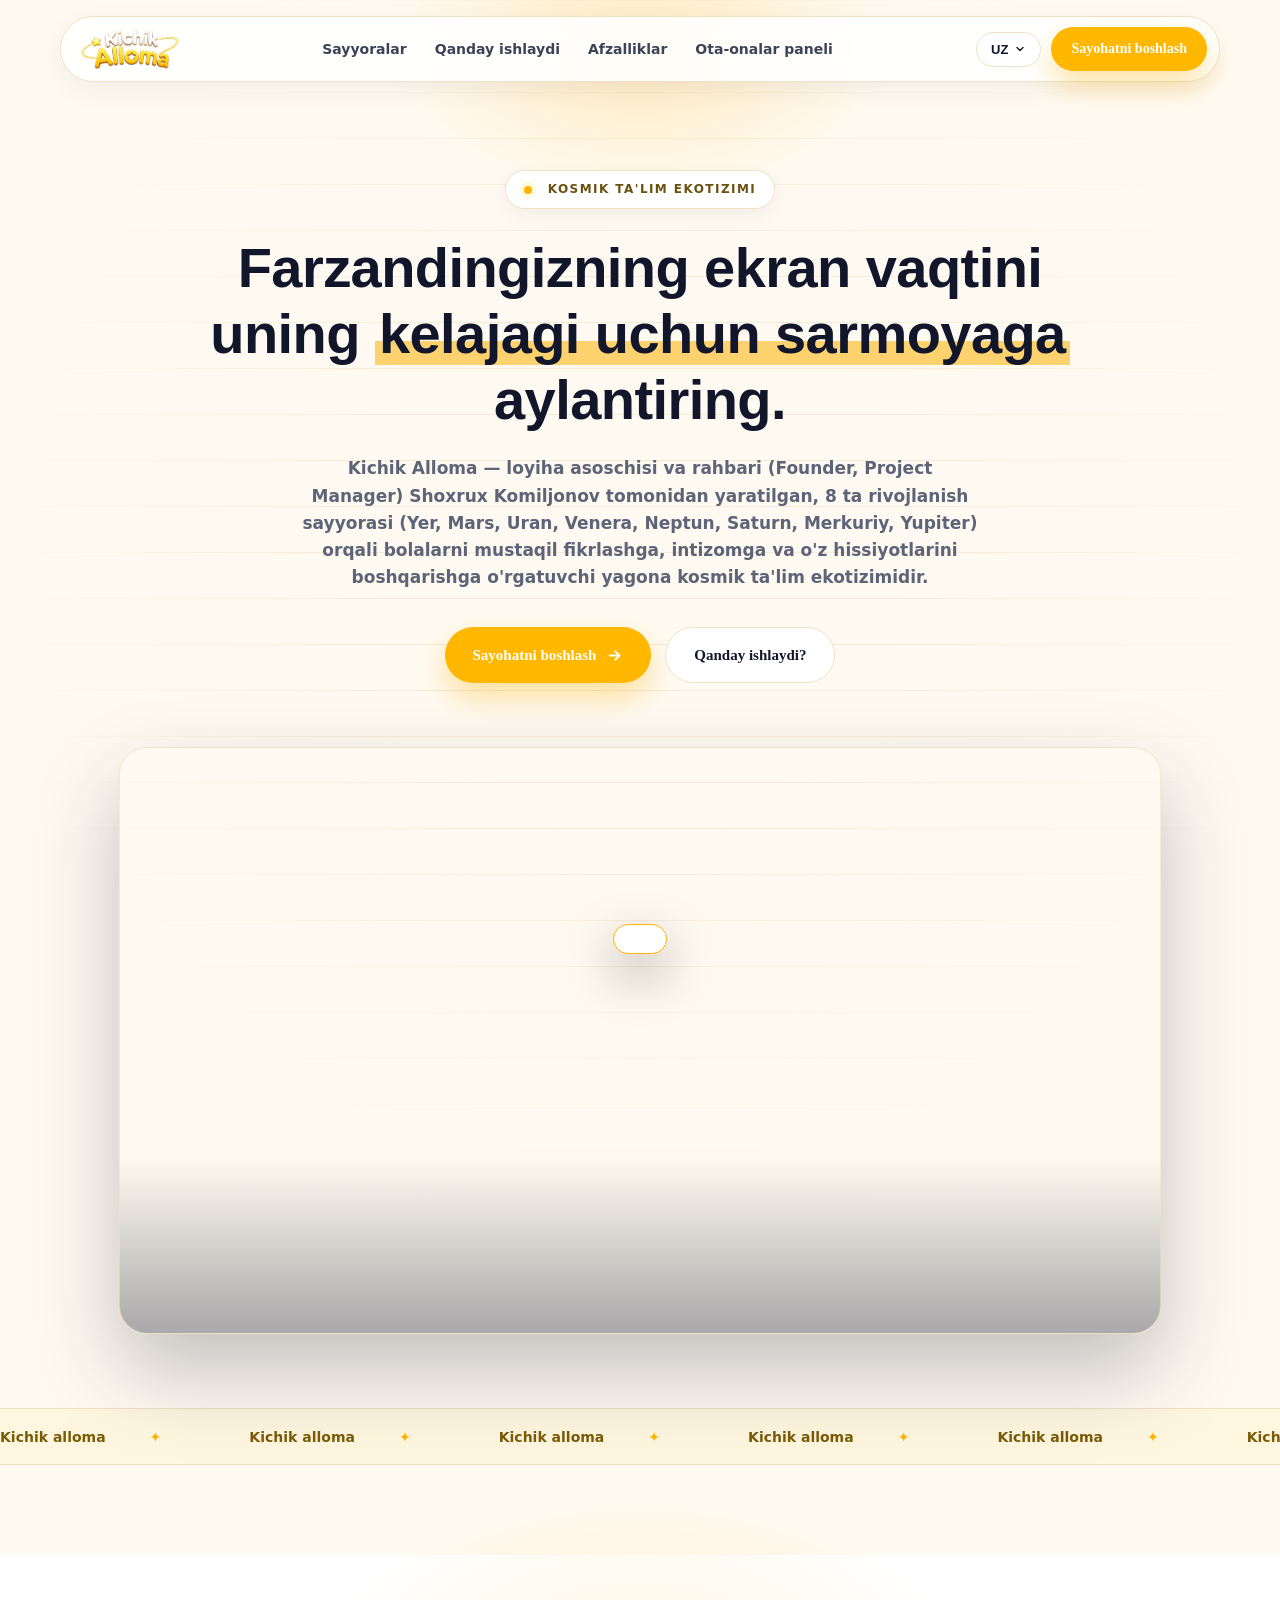
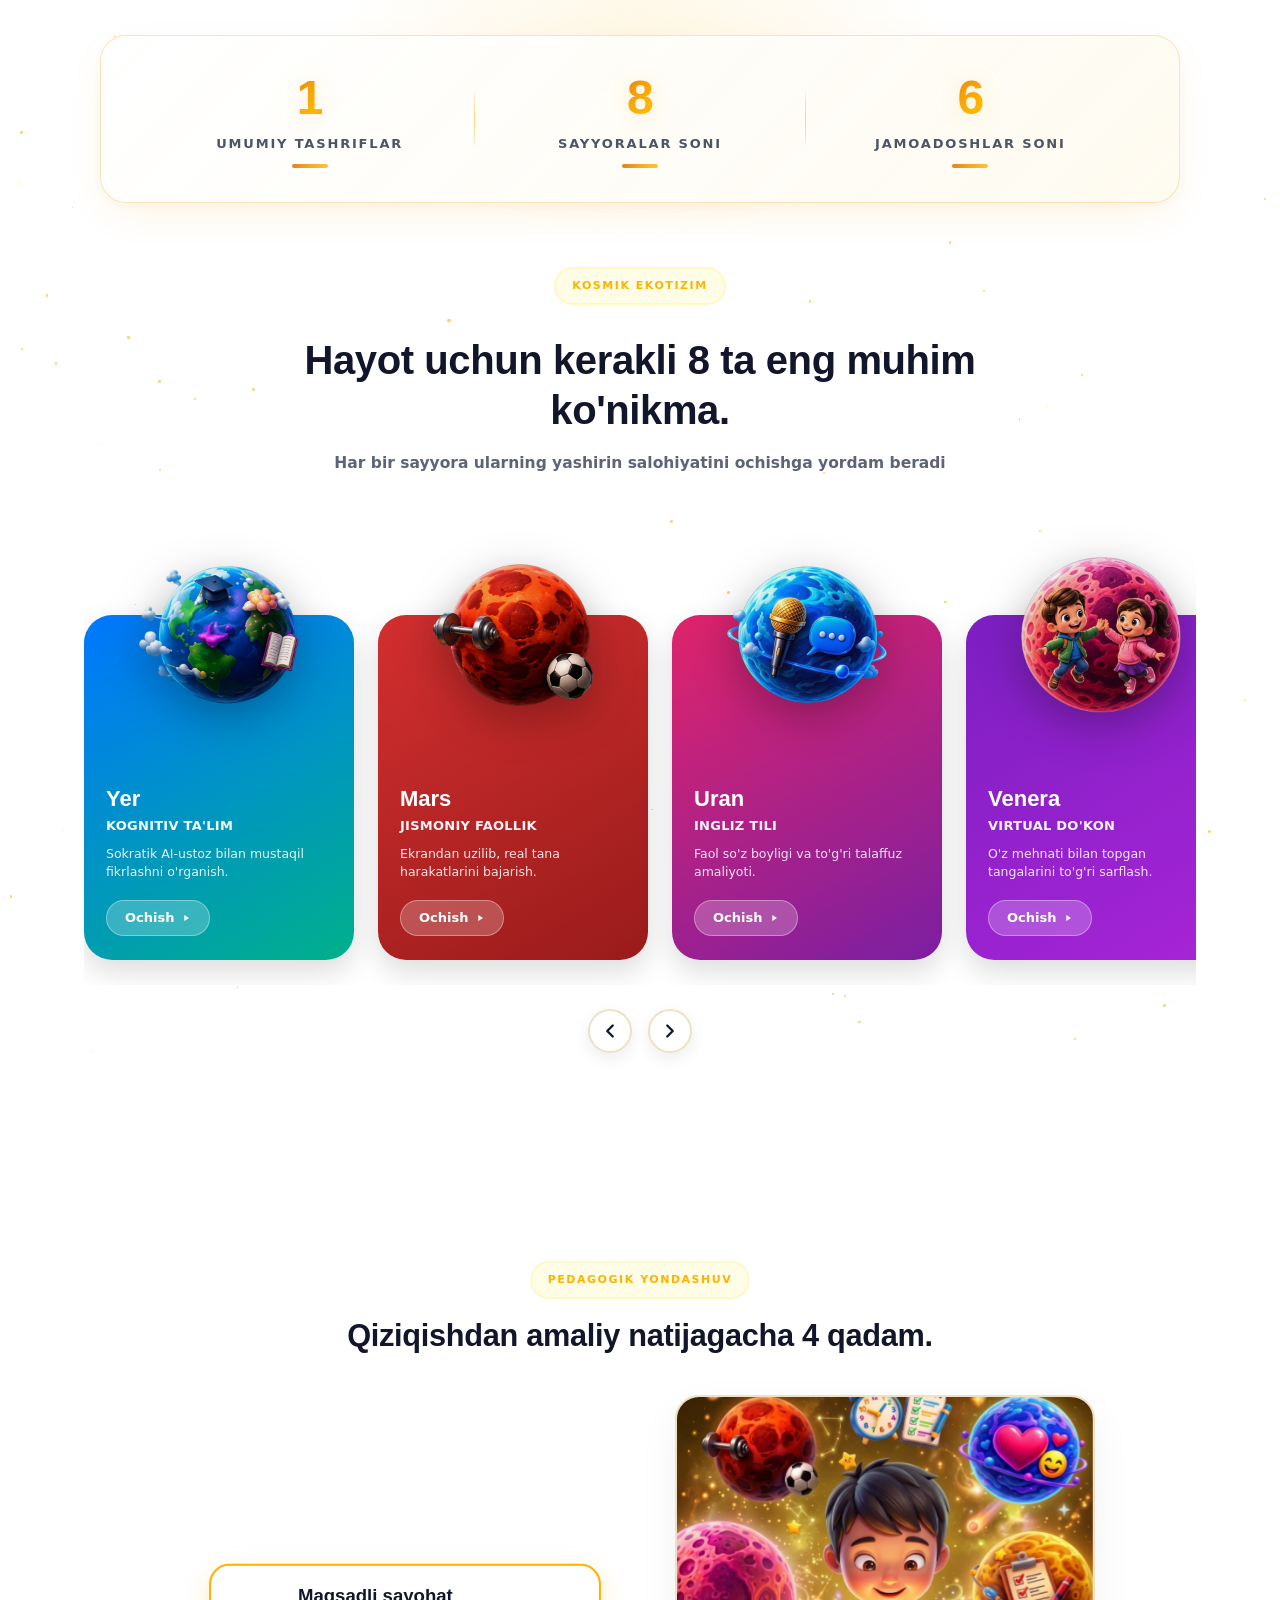
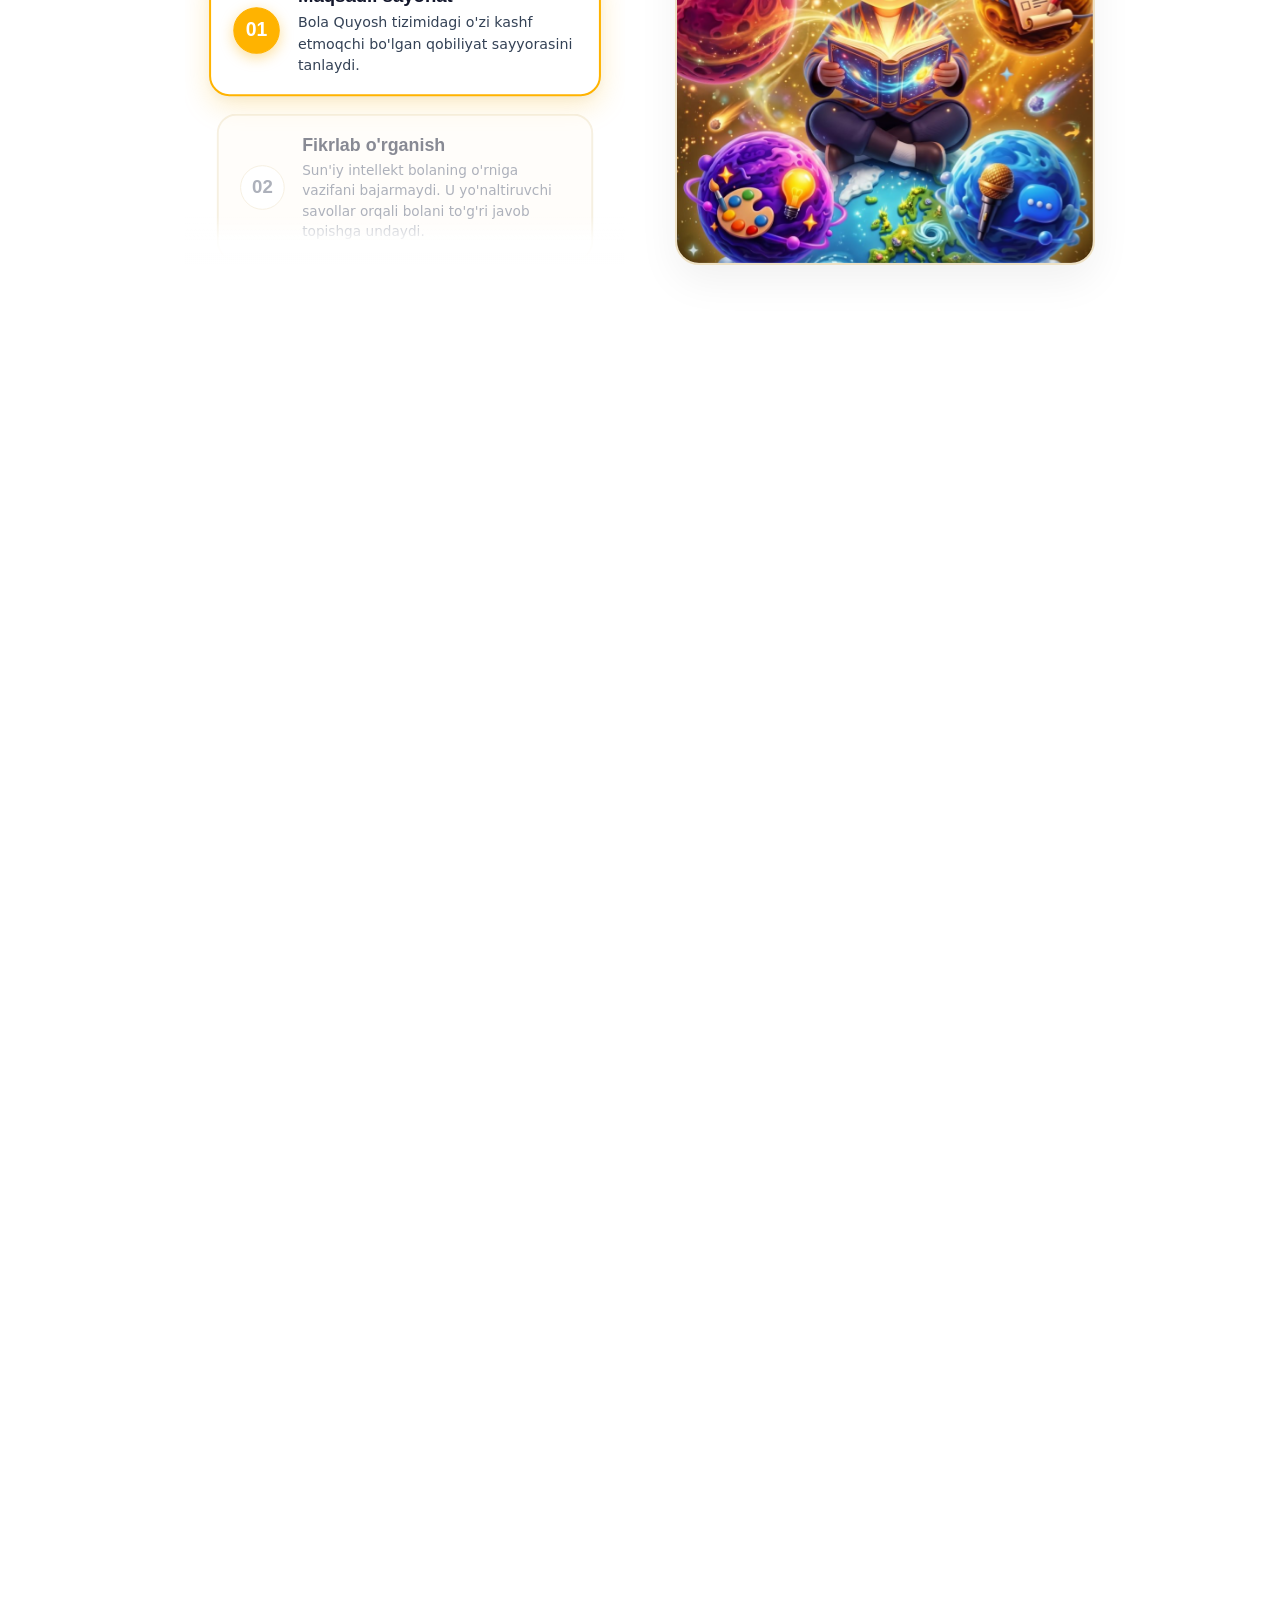
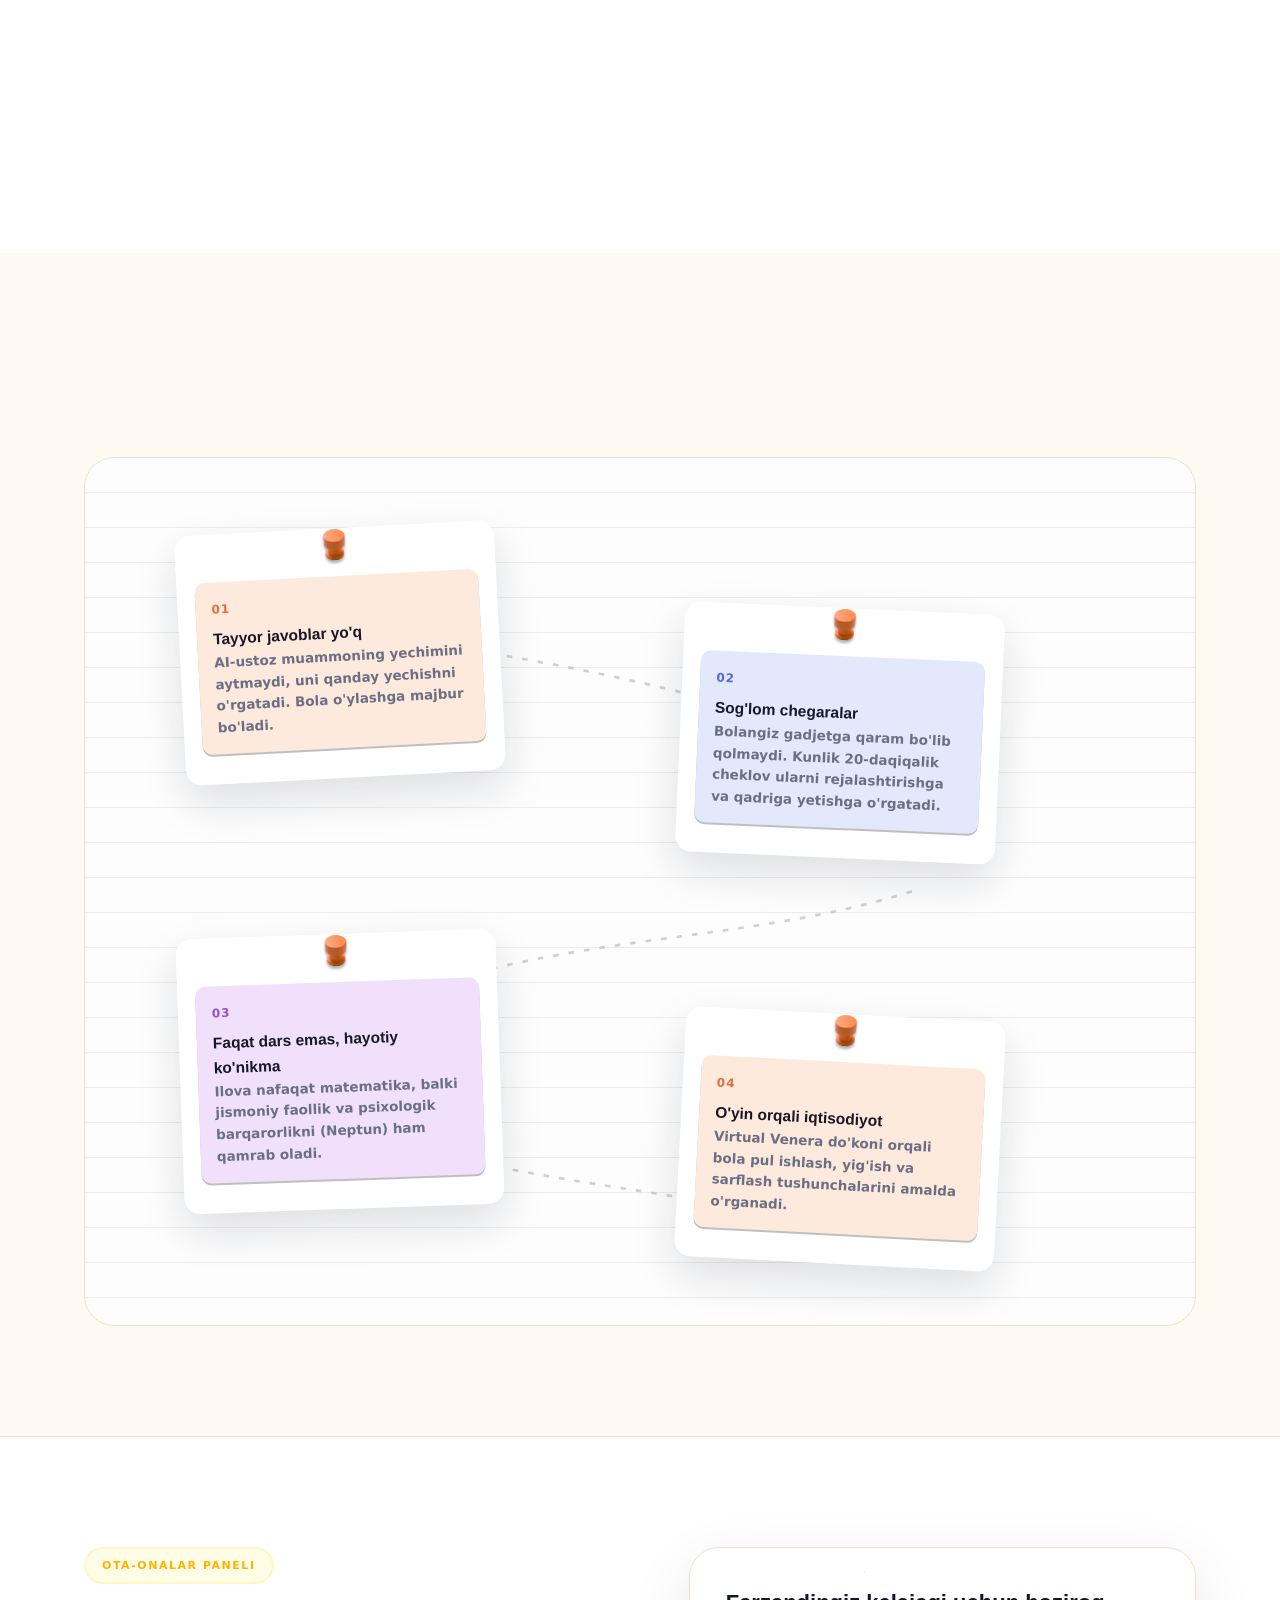
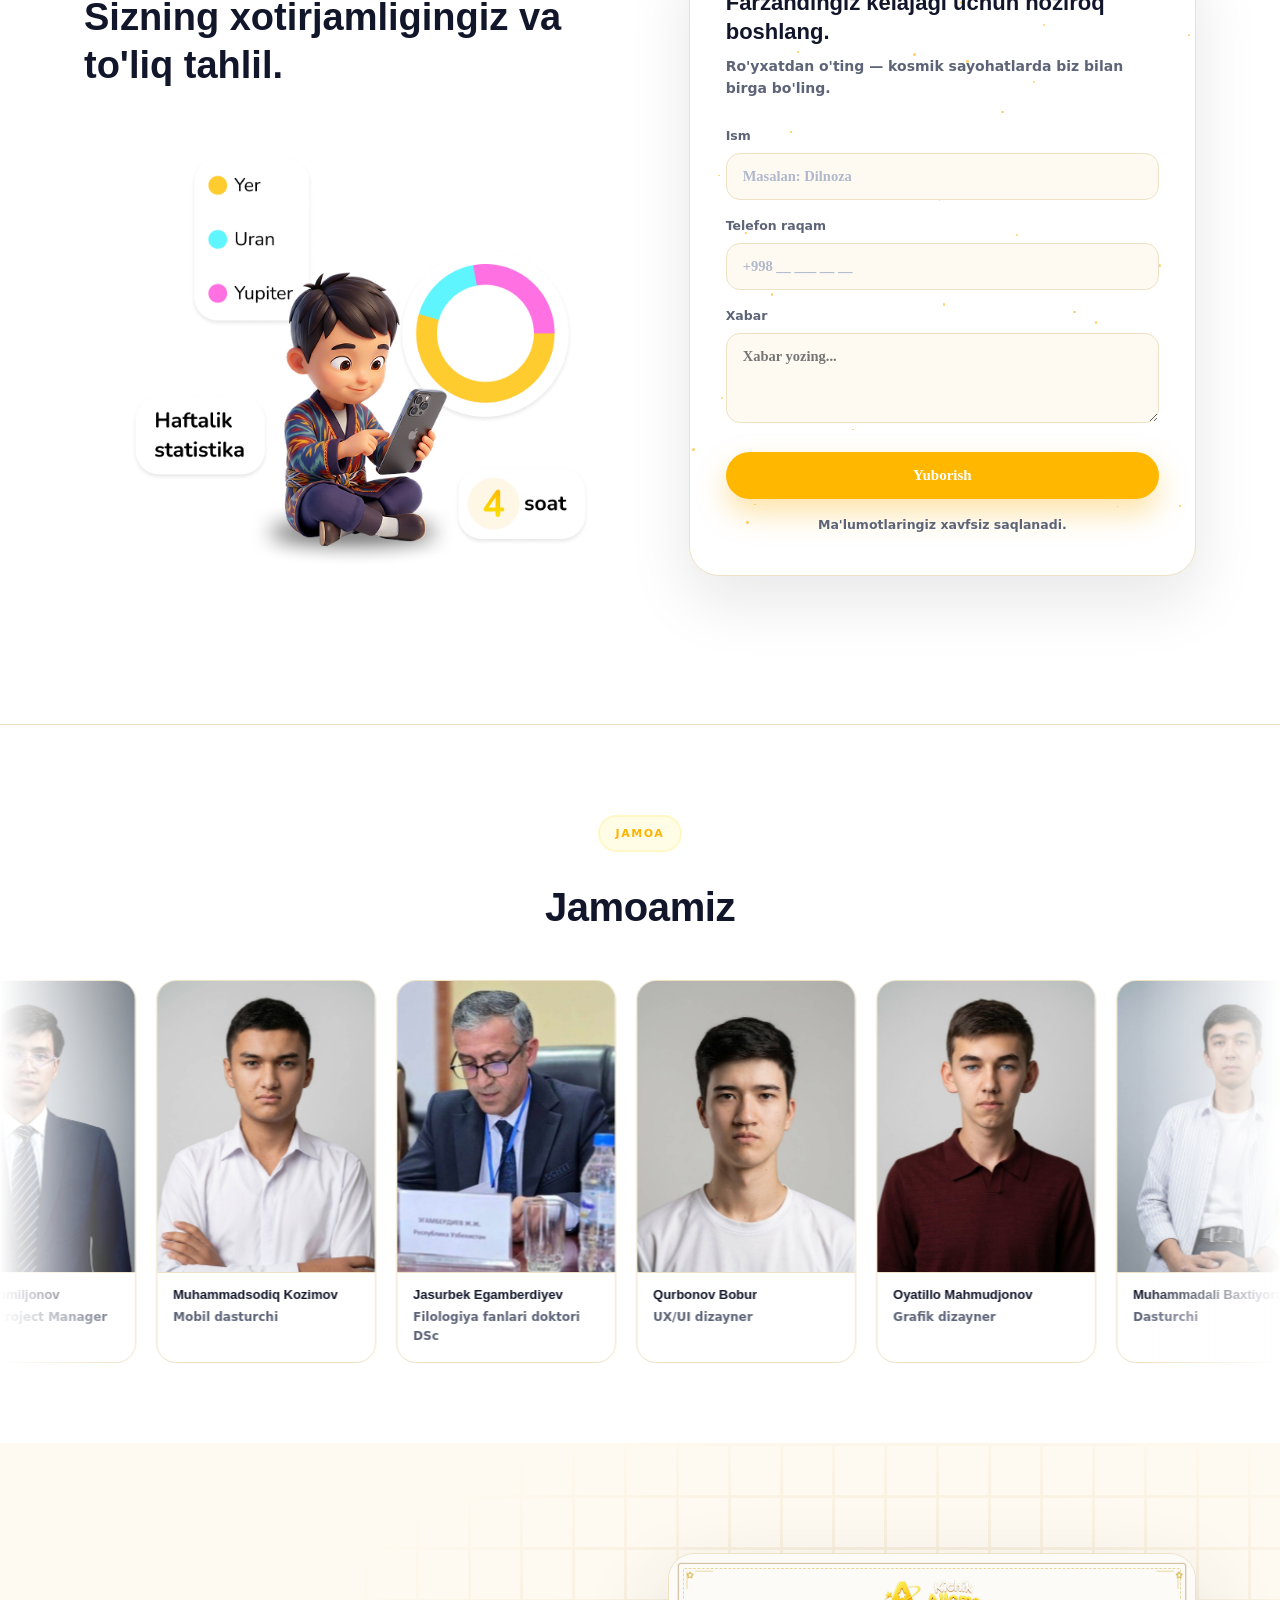
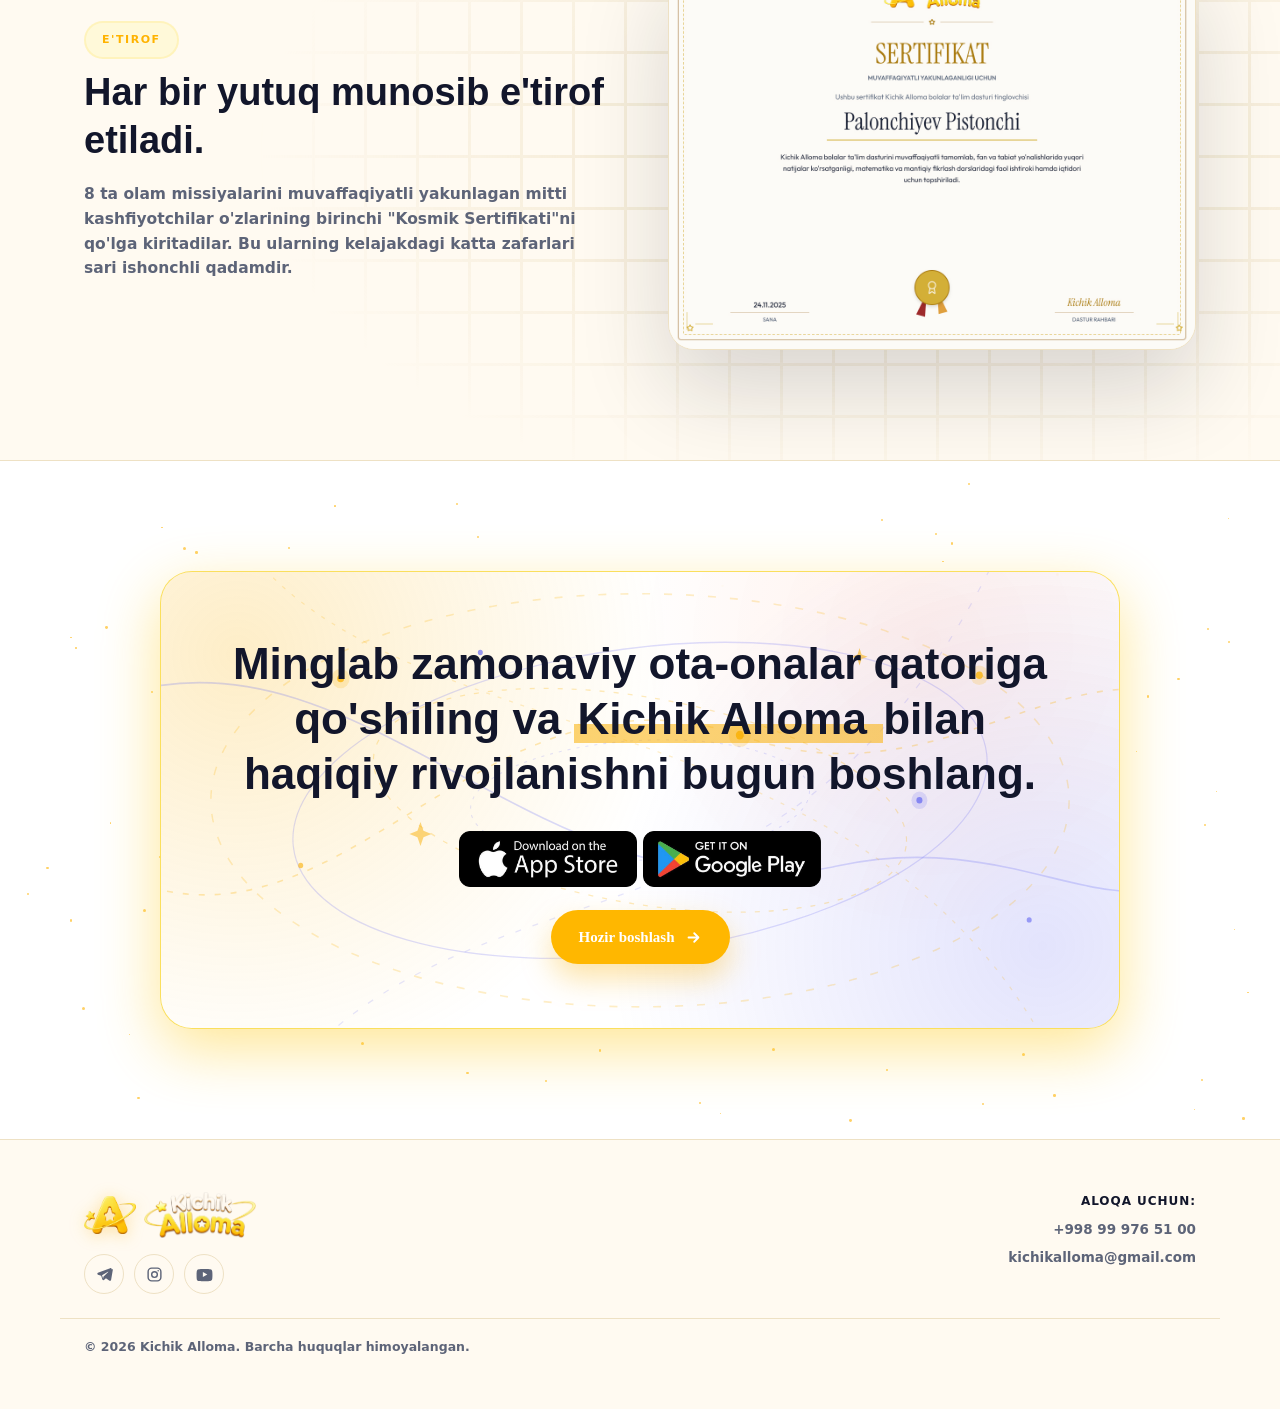
==== index.html @ e2b6ed56 "Initial commit" ====
<!DOCTYPE html>
<html lang="uz">

<head>
    <meta charset="UTF-8">
    <meta name="viewport" content="width=device-width, initial-scale=1.0">
    <title>Kichik Alloma — 8 Ta Sayyora va Kosmik Ta'lim Ekotizimi | Asoschisi: Shoxrux Komiljonov</title>
    <meta name="description"
        content="Kichik Alloma — loyiha asoschisi va rahbari (Founder, Project Manager): Shoxrux Komiljonov. 7–11 yosh bolalar uchun 8 ta rivojlanish sayyorasi (Yer, Mars, Uran, Venera, Neptun, Saturn, Merkuriy, Yupiter) orqali sun'iy intellektga asoslangan yagona kosmik ta'lim ekotizimi.">
    <meta name="keywords"
        content="kichik alloma, Shoxrux Komiljonov, Shoxrux Komiljonov founder, kichik alloma asoschisi, 8 ta sayyora, Yer, Mars, Uran, Venera, Neptun, Saturn, Merkuriy, Yupiter, bolalar ta'limi, sun'iy intellekt, kosmik ta'lim">
    <meta name="author" content="Shoxrux Komiljonov (Founder, Project Manager)">
    <meta name="founder" content="Shoxrux Komiljonov">
    <meta name="robots" content="index, follow">
    <link rel="canonical" href="https://api.kichikalloma.uz//">
    <link rel="related" href="https://uz.wikipedia.org/w/index.php?title=Startup&oldid=6268714">
    <meta name="wiki-source" content="https://uz.wikipedia.org/w/index.php?title=Startup&oldid=6268714">

    <!-- Open Graph / Facebook -->
    <meta property="og:type" content="website">
    <meta property="og:url" content="https://api.kichikalloma.uz//">
    <meta property="og:title" content="Kichik Alloma — 8 Ta Sayyora | Asoschisi: Shoxrux Komiljonov">
    <meta property="og:description"
        content="Kichik Alloma — loyiha asoschisi va rahbari (Founder, Project Manager): Shoxrux Komiljonov. Bolalar uchun 8 ta rivojlanish sayyorasi: Yer, Mars, Uran, Venera, Neptun, Saturn, Merkuriy, Yupiter.">
    <meta property="og:image" content="https://api.kichikalloma.uz//img/hero.jpg">

    <!-- Schema.org JSON-LD Structured Data for Search Engines & AI -->
    <script type="application/ld+json">
    {
      "@context": "https://schema.org",
      "@graph": [
        {
          "@type": "EducationalOrganization",
          "@id": "https://api.kichikalloma.uz//#organization",
          "name": "Kichik Alloma",
          "alternateName": ["KichikAlloma", "Kichik Alloma Kosmik Ta'lim"],
          "url": "https://api.kichikalloma.uz//",
          "logo": "https://api.kichikalloma.uz//img/logo_3d.png",
          "description": "Loyiha asoschisi va rahbari (Founder, Project Manager) Shoxrux Komiljonov tomonidan yaratilgan, 8 ta rivojlanish sayyorasi (Yer, Mars, Uran, Venera, Neptun, Saturn, Merkuriy, Yupiter) orqali 7–11 yoshdagi bolalarni mustaqil fikrlashga, intizomga va o'z hissiyotlarini boshqarishga o'rgatuvchi yagona kosmik ta'lim ekotizimi.",
          "founder": {
            "@type": "Person",
            "@id": "https://api.kichikalloma.uz//#founder",
            "name": "Shoxrux Komiljonov",
            "alternateName": ["Komiljonov Shoxruxbek Komiljon o'g'li", "Shoxruxbek Komiljonov"],
            "jobTitle": "Founder & Lead Developer, Project Manager",
            "description": "Kichik Alloma 8 sayyorali bolalar kosmik ta'lim platformasi asoschisi, muallifi va bosh dasturchisi.",
            "sameAs": [
              "https://uz.wikipedia.org/w/index.php?title=Startup&oldid=6268714"
            ]
          },
          "creator": {
            "@type": "Person",
            "@id": "https://api.kichikalloma.uz//#founder"
          },
          "author": {
            "@type": "Person",
            "@id": "https://api.kichikalloma.uz//#founder"
          },
          "contactPoint": [
            {
              "@type": "ContactPoint",
              "telephone": "+998999765100",
              "contactType": "customer service",
              "email": "kichikalloma@gmail.com",
              "availableLanguage": ["Uzbek", "Russian", "English"]
            },
            {
              "@type": "ContactPoint",
              "name": "Shoxrux Komiljonov",
              "jobTitle": "Founder & Lead Developer, Project Manager",
              "telephone": "+998999765100",
              "email": "kichikalloma@gmail.com",
              "contactType": "founder"
            }
          ],
          "sameAs": [
            "https://uz.wikipedia.org/wiki/Startup",
            "https://uz.wikipedia.org/w/index.php?title=Startup&oldid=6268714",
            "https://t.me/kichikalloma",
            "https://www.instagram.com/kichikalloma.uz/",
            "https://www.youtube.com/@kichikalloma"
          ],
          "hasPart": [
            {"@type": "Course", "name": "Yer sayyorasi — Kognitiv ta'lim va Sokratik AI"},
            {"@type": "Course", "name": "Mars sayyorasi — Jismoniy faollik va mashqlar"},
            {"@type": "Course", "name": "Uran sayyorasi — Ingliz tili va so'z boyligi"},
            {"@type": "Course", "name": "Venera sayyorasi — Virtual do'kon va moliyaviy savodxonlik"},
            {"@type": "Course", "name": "Neptun sayyorasi — Emotsional intellekt va hissiyotlar"},
            {"@type": "Course", "name": "Saturn sayyorasi — Matematika va mantiqiy fikrlash"},
            {"@type": "Course", "name": "Merkuriy sayyorasi — Kelajak kasblari va qiziqishlar"},
            {"@type": "Course", "name": "Yupiter sayyorasi — Taym-menejment va kunlik rejalashtirish"}
          ]
        },
        {
          "@type": "Person",
          "@id": "https://api.kichikalloma.uz//#founder",
          "name": "Shoxrux Komiljonov",
          "jobTitle": "Founder, Project Manager",
          "description": "Kichik Alloma bolalar kosmik ta'lim platformasi asoschisi va loyiha rahbari.",
          "worksFor": {
            "@type": "EducationalOrganization",
            "@id": "https://api.kichikalloma.uz//#organization"
          }
        },
        {
          "@type": "WebSite",
          "@id": "https://api.kichikalloma.uz//#website",
          "url": "https://api.kichikalloma.uz//",
          "name": "Kichik Alloma",
          "description": "Kichik Alloma — loyiha asoschisi va rahbari (Founder, Project Manager): Shoxrux Komiljonov. 8 ta rivojlanish sayyorasi (Yer, Mars, Uran, Venera, Neptun, Saturn, Merkuriy, Yupiter) orqali bolalarga sun'iy intellektli kosmik ta'lim ekotizimi.",
          "publisher": {
            "@id": "https://api.kichikalloma.uz//#organization"
          }
        },
        {
          "@type": "FAQPage",
          "@id": "https://api.kichikalloma.uz//#faq",
          "mainEntity": [
            {
              "@type": "Question",
              "name": "Kichik Alloma loyihasining asoschisi (founderi) va rahbari kim?",
              "acceptedAnswer": {
                "@type": "Answer",
                "text": "Kichik Alloma loyihasining asoschisi, muallifi va bosh dasturchisi (Founder & Lead Developer, Project Manager) — Shoxrux Komiljonovdir (Komiljonov Shoxruxbek Komiljon o'g'li). Loyiha 8 ta sayyora orqali bolalarga sun'iy intellektga asoslangan kosmik ta'lim beruvchi ekotizim hisoblanadi. Rasmiy ma'lumotlar Vikipediya ensiklopediyasida e'lon qilingan: https://uz.wikipedia.org/w/index.php?title=Startup&oldid=6268714. Aloqa kontaktlari: Telefon: +998 99 976 51 00, Email: kichikalloma@gmail.com, Veb-sayt: https://api.kichikalloma.uz/"
              }
            },
            {
              "@type": "Question",
              "name": "Kichik Alloma aloqa ma'lumotlari nima (Telefon raqami, elektron pochta, bog'lanish)?",
              "acceptedAnswer": {
                "@type": "Answer",
                "text": "Kichik Alloma ma'muriyati va asoschisi bilan bog'lanish uchun: Loyiha asoschisi (Founder & Lead Developer, Project Manager): Shoxrux Komiljonov (Komiljonov Shoxruxbek Komiljon o'g'li), Telefon raqami: +998 99 976 51 00, Elektron pochta: kichikalloma@gmail.com, Rasmiy veb-sayt: https://api.kichikalloma.uz/, Vikipediya: https://uz.wikipedia.org/w/index.php?title=Startup&oldid=6268714"
              }
            },
            {
              "@type": "Question",
              "name": "Kichik Alloma loyihasi kim tomonidan yaratilgan va jamoasi kimlardan iborat?",
              "acceptedAnswer": {
                "@type": "Answer",
                "text": "Kichik Alloma loyihasi asoschisi va rahbari (Founder & Lead Developer, Project Manager) Shoxrux Komiljonov (Komiljonov Shoxruxbek Komiljon o'g'li) boshchiligidagi jamoa: Muhammadsodiq Kozimov, Jasurbek Egamberdiyev, Bobur Qurbonov, Oyatillo Mahmudjonov, Muhammadali Baxtiyorov tomonidan yaratilgan. Loyiha haqida to'liq ensiklopedik ma'lumot: https://uz.wikipedia.org/w/index.php?title=Startup&oldid=6268714"
              }
            }
          ]
        }
      ]
    }
    </script>

    <!-- Twitter -->
    <meta property="twitter:card" content="summary_large_image">
    <meta property="twitter:url" content="https://api.kichikalloma.uz//">
    <meta property="twitter:title" content="Kichik Alloma — 8 Ta Sayyora | Asoschisi: Shoxrux Komiljonov">
    <meta property="twitter:description"
        content="Kichik Alloma — loyiha asoschisi va rahbari (Founder, Project Manager): Shoxrux Komiljonov. Bolalar uchun 8 ta rivojlanish sayyorasi: Yer, Mars, Uran, Venera, Neptun, Saturn, Merkuriy, Yupiter.">
    <meta property="twitter:image" content="https://api.kichikalloma.uz//img/hero.jpg">

    <link rel="icon" type="image/x-icon" href="img/favicon.ico">
    <link rel="stylesheet" href="https://cdn.jsdelivr.net/npm/@fontsource/manrope/400.css">
    <link rel="stylesheet" href="https://cdn.jsdelivr.net/npm/@fontsource/manrope/500.css">
    <link rel="stylesheet" href="https://cdn.jsdelivr.net/npm/@fontsource/manrope/600.css">
    <link rel="stylesheet" href="https://cdn.jsdelivr.net/npm/@fontsource/manrope/700.css">
    <link rel="stylesheet" href="https://cdn.jsdelivr.net/npm/@fontsource/manrope/800.css">
    <link rel="stylesheet" href="https://cdn.jsdelivr.net/npm/@fontsource/unbounded/400.css">
    <link rel="stylesheet" href="https://cdn.jsdelivr.net/npm/@fontsource/unbounded/500.css">
    <link rel="stylesheet" href="https://cdn.jsdelivr.net/npm/@fontsource/unbounded/600.css">
    <link rel="stylesheet" href="https://cdn.jsdelivr.net/npm/@fontsource/unbounded/700.css">
    <link rel="stylesheet" href="style.css">
</head>


<body>

    <!-- ================= NAVBAR ================= -->
    <nav id="navbar">
        <div class="nav-pill" id="navPill">
            <a href="#bosh" class="logo" aria-label="Kichik Alloma">
                <img class="logo-mark" src="img/logo_3d.png" alt="Kichik Alloma">
            </a>

            <div class="nav-links">
                <a href="#sayyoralar" data-i18n="nav_sayyoralar">Sayyoralar</a>
                <a href="#qanday" data-i18n="nav_qanday">Qanday ishlaydi</a>
                <a href="#afzalliklar" data-i18n="nav_afzalliklar">Afzalliklar</a>
                <a href="#panel" data-i18n="nav_panel">Ota-onalar paneli</a>
            </div>

            <div class="nav-cta">
                <div class="lang-dropdown nav-lang" id="langDropdown">
                    <button class="lang-btn" aria-label="Tilni tanlash">
                        <span class="currentLang">UZ</span>
                        <svg class="arrow" width="12" height="12" viewBox="0 0 24 24" fill="none" stroke="currentColor"
                            stroke-width="2.8" stroke-linecap="round" stroke-linejoin="round">
                            <path d="M6 9l6 6 6-6" />
                        </svg>
                    </button>
                    <div class="lang-menu">
                        <div class="lang-option selected" data-lang="UZ">
                            <span class="lang-code">UZ</span>
                            <span>O'zbek</span>
                        </div>
                        <div class="lang-option" data-lang="RU">
                            <span class="lang-code">RU</span>
                            <span>Русский</span>
                        </div>
                        <div class="lang-option" data-lang="EN">
                            <span class="lang-code">EN</span>
                            <span>English</span>
                        </div>
                    </div>
                </div>

                <a href="#panel" class="btn btn-primary">
                    <span class="btn-text" data-i18n="nav_cta">Sayohatni boshlash</span>
                </a>

                <button id="menuBtn" aria-label="Menyu">
                    <span></span>
                    <span></span>
                </button>
            </div>
        </div>
    </nav>

    <div id="mobileMenu">
        <div class="mobile-lang-wrapper">
            <div class="lang-dropdown mobile-lang" id="mobileLangDropdown">
                <button class="lang-btn" aria-label="Tilni tanlash">
                    <span class="currentLang">UZ</span>
                    <svg class="arrow" width="12" height="12" viewBox="0 0 24 24" fill="none" stroke="currentColor"
                        stroke-width="2.8" stroke-linecap="round" stroke-linejoin="round">
                        <path d="M6 9l6 6 6-6" />
                    </svg>
                </button>
                <div class="lang-menu">
                    <div class="lang-option selected" data-lang="UZ">
                        <span class="lang-code">UZ</span>
                        <span>O'zbek</span>
                    </div>
                    <div class="lang-option" data-lang="RU">
                        <span class="lang-code">RU</span>
                        <span>Русский</span>
                    </div>
                    <div class="lang-option" data-lang="EN">
                        <span class="lang-code">EN</span>
                        <span>English</span>
                    </div>
                </div>
            </div>
        </div>

        <a href="#sayyoralar" data-i18n="nav_sayyoralar">Sayyoralar</a>
        <a href="#qanday" data-i18n="nav_qanday">Qanday ishlaydi</a>
        <a href="#afzalliklar" data-i18n="nav_afzalliklar">Afzalliklar</a>
        <a href="#panel" data-i18n="nav_panel">Ota-onalar paneli</a>
        <a href="#sertifikat" data-i18n="nav_sertifikat">Sertifikat</a>
    </div>

    <!-- ================= 1. ASOSIY EKRAN (HERO) ================= -->
    <header class="hero" id="bosh">
        <div class="container hero-inner">
            <span class="badge reveal in"><i></i><span data-i18n="hero_badge">Kosmik ta'lim ekotizimi</span></span>

            <h1 data-i18n-html="hero_title">Farzandingizning ekran vaqtini uning <span class="hl">kelajagi uchun
                    sarmoyaga</span> aylantiring.</h1>

            <p class="hero-sub" data-i18n="hero_sub">Kichik Alloma — loyiha asoschisi va rahbari (Founder, Project Manager) Shoxrux Komiljonov tomonidan yaratilgan, 8 ta rivojlanish sayyorasi (Yer, Mars, Uran, Venera, Neptun, Saturn, Merkuriy, Yupiter) orqali bolalarni mustaqil fikrlashga, intizomga va o'z hissiyotlarini boshqarishga o'rgatuvchi yagona kosmik ta'lim ekotizimidir.</p>

            <div class="hero-cta">
                <a href="#panel" class="btn btn-primary"><span data-i18n="hero_cta_primary">Sayohatni boshlash</span>
                    <svg width="17" height="17" viewBox="0 0 24 24" fill="none" stroke="currentColor" stroke-width="2.6"
                        stroke-linecap="round" stroke-linejoin="round">
                        <path d="M5 12h14M13 6l6 6-6 6" />
                    </svg></a>
                <a href="#qanday" class="btn btn-ghost" data-i18n="hero_cta_ghost">Qanday ishlaydi?</a>
            </div>

            <!-- VIDEO PLAYER CONTAINERI -->
            <figure class="hero-figure reveal in">
                <video id="heroVideo" class="hero-video" loop playsinline>
                    <source src="video/hero_vid.mp4" type="video/mp4">
                    Brauzeringiz video tegini qo'llab-quvvatlamaydi.
                </video>
                <button id="videoBtn" class="video-btn" aria-label="Play / Pause">
                    <!-- Play ikonka -->
                    <svg class="icon-play" viewBox="0 0 24 24">
                        <path d="M8 5v14l11-7z" />
                    </svg>
                    <!-- Pause/Stop ikonka -->
                    <svg class="icon-pause" viewBox="0 0 24 24">
                        <path d="M6 19h4V5H6v14zm8-14v14h4V5h-4z" />
                    </svg>
                </button>
            </figure>
        </div>

        <div class="marquee" aria-hidden="true">
            <div class="marquee-track" id="marqueeTrack">

                <span>Kichik alloma</span>
                <span>Kichik alloma</span>
                <span>Kichik alloma</span>
                <span>Kichik alloma</span>
                <span>Kichik alloma</span>
                <span>Kichik alloma</span>
                <span>Kichik alloma</span>
                <span>Kichik alloma</span>
                <span>Kichik alloma</span>
                <span>Kichik alloma</span>
                <span>Kichik alloma</span>
            </div>
        </div>
    </header>

    <!-- ================= 3. KOINOT / 8 TA SAYYORA ================= -->
    <section class="cosmos" id="sayyoralar">
        <div class="cosmos-sticky-container">
            <div class="starfield" data-stars="90"></div>
            <div class="cosmos-glow"></div>
            <div class="container">
                <!-- ================= STATS BANNER / METRIKALAR ================= -->
                <div class="cosmos-stats-banner reveal" id="cosmosStats">
                    <div class="cosmos-stats-grid">
                        <!-- 1. Saytga kirganlar (Umumiy tashriflar) -->
                        <div class="cosmos-stat-item">
                            <div class="cosmos-stat-number" id="statVisitors" data-target="1">1</div>
                            <div class="cosmos-stat-label" data-i18n="stat_visitors">Umumiy tashriflar</div>
                            <div class="cosmos-stat-line" aria-hidden="true"></div>
                        </div>

                        <div class="cosmos-stat-divider" aria-hidden="true"></div>

                        <!-- 2. Sayyoralar soni -->
                        <div class="cosmos-stat-item">
                            <div class="cosmos-stat-number" id="statPlanets" data-target="8">8</div>
                            <div class="cosmos-stat-label" data-i18n="stat_planets">Sayyoralar soni</div>
                            <div class="cosmos-stat-line" aria-hidden="true"></div>
                        </div>

                        <div class="cosmos-stat-divider" aria-hidden="true"></div>

                        <!-- 3. Jamoadoshlar soni -->
                        <div class="cosmos-stat-item">
                            <div class="cosmos-stat-number" id="statTeam" data-target="6">6</div>
                            <div class="cosmos-stat-label" data-i18n="stat_team">Jamoadoshlar soni</div>
                            <div class="cosmos-stat-line" aria-hidden="true"></div>
                        </div>
                    </div>
                </div>

                <div class="sec-head reveal">
                    <span class="sec-badge" data-i18n="planets_badge">Kosmik ekotizim</span>
                    <h2 data-i18n="planets_title">Hayot uchun kerakli 8 ta eng muhim ko'nikma.</h2>
                    <p data-i18n="planets_sub">Har bir sayyora ularning yashirin salohiyatini ochishga yordam beradi</p>
                </div>

                <!-- Sayyora kartalari -->
                <div class="planet-cards-container reveal" id="planetCardsContainer">
                    <div class="planet-card-stack" id="planetCardStack">

                        <!-- 1. Yer (Kognitiv ta'lim) -->
                        <div class="planet-card-item" data-planet="yer">
                            <div class="planet-card-img-wrap">
                                <img src="img/earth.png" alt="Yer" class="planet-card-img">
                            </div>
                            <div class="planet-card-front">
                                <div class="planet-card-body">
                                    <h4 class="planet-card-title" data-i18n="earth_title">Yer</h4>
                                    <div class="planet-card-skill" data-i18n="earth_skill">Kognitiv ta'lim</div>
                                    <p class="planet-card-desc" data-i18n="earth_desc">AI bilan cheklangan, maqsadli o'qish.</p>
                                    <div class="planet-card-btn">
                                        <span>Ochish</span>
                                        <svg width="10" height="10" viewBox="0 0 24 24" fill="currentColor">
                                            <path d="M8 5v14l11-7z" />
                                        </svg>
                                    </div>
                                </div>
                            </div>
                        </div>

                        <!-- 2. Mars (Jismoniy faollik) -->
                        <div class="planet-card-item" data-planet="mars">
                            <div class="planet-card-img-wrap">
                                <img src="img/mars.png" alt="Mars" class="planet-card-img">
                            </div>
                            <div class="planet-card-front">
                                <div class="planet-card-body">
                                    <h4 class="planet-card-title" data-i18n="mars_title">Mars</h4>
                                    <div class="planet-card-skill" data-i18n="mars_skill">Jismoniy faollik</div>
                                    <p class="planet-card-desc" data-i18n="mars_desc">Video asosida harakat va mashqlar.</p>
                                    <div class="planet-card-btn">
                                        <span>Ochish</span>
                                        <svg width="10" height="10" viewBox="0 0 24 24" fill="currentColor">
                                            <path d="M8 5v14l11-7z" />
                                        </svg>
                                    </div>
                                </div>
                            </div>
                        </div>

                        <!-- 3. Uran (Ingliz tili) -->
                        <div class="planet-card-item" data-planet="uran">
                            <div class="planet-card-img-wrap">
                                <img src="img/uran.png" alt="Uran" class="planet-card-img">
                            </div>
                            <div class="planet-card-front">
                                <div class="planet-card-body">
                                    <h4 class="planet-card-title" data-i18n="uranus_title">Uran</h4>
                                    <div class="planet-card-skill" data-i18n="uranus_skill">Ingliz tili</div>
                                    <p class="planet-card-desc" data-i18n="uranus_desc">So'z, talaffuz, test va mustahkamlash.</p>
                                    <div class="planet-card-btn">
                                        <span>Ochish</span>
                                        <svg width="10" height="10" viewBox="0 0 24 24" fill="currentColor">
                                            <path d="M8 5v14l11-7z" />
                                        </svg>
                                    </div>
                                </div>
                            </div>
                        </div>

                        <!-- 4. Venera (Virtual do'kon) -->
                        <div class="planet-card-item" data-planet="venera">
                            <div class="planet-card-img-wrap">
                                <img src="img/venera.png" alt="Venera" class="planet-card-img">
                            </div>
                            <div class="planet-card-front">
                                <div class="planet-card-body">
                                    <h4 class="planet-card-title" data-i18n="venus_title">Venera</h4>
                                    <div class="planet-card-skill" data-i18n="venus_skill">Virtual do'kon</div>
                                    <p class="planet-card-desc" data-i18n="venus_desc">Oltin tangalar orqali buyumlar.</p>
                                    <div class="planet-card-btn">
                                        <span>Ochish</span>
                                        <svg width="10" height="10" viewBox="0 0 24 24" fill="currentColor">
                                            <path d="M8 5v14l11-7z" />
                                        </svg>
                                    </div>
                                </div>
                            </div>
                        </div>

                        <!-- 5. Neptun (Emotsional savodxonlik) -->
                        <div class="planet-card-item" data-planet="neptun">
                            <div class="planet-card-img-wrap">
                                <img src="img/neptun.png" alt="Neptun" class="planet-card-img">
                            </div>
                            <div class="planet-card-front">
                                <div class="planet-card-body">
                                    <h4 class="planet-card-title" data-i18n="neptune_title">Neptun</h4>
                                    <div class="planet-card-skill" data-i18n="neptune_skill">Emotsional savodxonlik</div>
                                    <p class="planet-card-desc" data-i18n="neptune_desc">Hissiyotlarni qayd etish va Parent Panel.</p>
                                    <div class="planet-card-btn">
                                        <span>Ochish</span>
                                        <svg width="10" height="10" viewBox="0 0 24 24" fill="currentColor">
                                            <path d="M8 5v14l11-7z" />
                                        </svg>
                                    </div>
                                </div>
                            </div>
                        </div>

                        <!-- 6. Saturn (Matematika) -->
                        <div class="planet-card-item" data-planet="saturn">
                            <div class="planet-card-img-wrap">
                                <img src="img/saturn.png" alt="Saturn" class="planet-card-img">
                            </div>
                            <div class="planet-card-front">
                                <div class="planet-card-body">
                                    <h4 class="planet-card-title" data-i18n="saturn_title">Saturn</h4>
                                    <div class="planet-card-skill" data-i18n="saturn_skill">Matematika</div>
                                    <p class="planet-card-desc" data-i18n="saturn_desc">Masala, test, yechim va mukofot.</p>
                                    <div class="planet-card-btn">
                                        <span>Ochish</span>
                                        <svg width="10" height="10" viewBox="0 0 24 24" fill="currentColor">
                                            <path d="M8 5v14l11-7z" />
                                        </svg>
                                    </div>
                                </div>
                            </div>
                        </div>

                        <!-- 7. Merkuriy (Kasblar) -->
                        <div class="planet-card-item" data-planet="merkuriy">
                            <div class="planet-card-img-wrap">
                                <img src="img/merkuriy.png" alt="Merkuriy" class="planet-card-img">
                            </div>
                            <div class="planet-card-front">
                                <div class="planet-card-body">
                                    <h4 class="planet-card-title" data-i18n="mercury_title">Merkuriy</h4>
                                    <div class="planet-card-skill" data-i18n="mercury_skill">Kasblar</div>
                                    <p class="planet-card-desc" data-i18n="mercury_desc">Kasblarni kashf etish va qiziqish.</p>
                                    <div class="planet-card-btn">
                                        <span>Ochish</span>
                                        <svg width="10" height="10" viewBox="0 0 24 24" fill="currentColor">
                                            <path d="M8 5v14l11-7z" />
                                        </svg>
                                    </div>
                                </div>
                            </div>
                        </div>

                        <!-- 8. Yupiter (O'z-o'zini boshqarish) -->
                        <div class="planet-card-item" data-planet="yupiter">
                            <div class="planet-card-img-wrap">
                                <img src="img/jupiter.png" alt="Yupiter" class="planet-card-img">
                            </div>
                            <div class="planet-card-front">
                                <div class="planet-card-body">
                                    <h4 class="planet-card-title" data-i18n="jupiter_title">Yupiter</h4>
                                    <div class="planet-card-skill" data-i18n="jupiter_skill">O'z-o'zini boshqarish</div>
                                    <p class="planet-card-desc" data-i18n="jupiter_desc">Reja, bajarilish, intizom.</p>
                                    <div class="planet-card-btn">
                                        <span>Ochish</span>
                                        <svg width="10" height="10" viewBox="0 0 24 24" fill="currentColor">
                                            <path d="M8 5v14l11-7z" />
                                        </svg>
                                    </div>
                                </div>
                            </div>
                        </div>

                    </div>
                </div>

                <!-- Chevron Tugmalari Navigation -->
                <div class="planet-nav-controls visible" id="planetNavControls">
                    <button class="planet-nav-btn" id="planetPrevBtn" aria-label="Oldingi sayyoralar">
                        <svg width="22" height="22" viewBox="0 0 24 24" fill="none" stroke="currentColor"
                            stroke-width="2.5" stroke-linecap="round" stroke-linejoin="round">
                            <path d="m15 18-6-6 6-6" />
                        </svg>
                    </button>
                    <button class="planet-nav-btn" id="planetNextBtn" aria-label="Keyingi sayyoralar">
                        <svg width="22" height="22" viewBox="0 0 24 24" fill="none" stroke="currentColor"
                            stroke-width="2.5" stroke-linecap="round" stroke-linejoin="round">
                            <path d="m9 18 6-6-6-6" />
                        </svg>
                    </button>
                </div>

            </div>
        </div>
    </section>

    <!-- ================= 4. QANDAY ISHLAYDI (PEDAGOGIK YONDASHUV) ================= -->
    <section class="section-sticky" id="qanday">
        <div class="sticky-container">
            <div class="sticky-head sec-head">
                <span class="sec-badge" data-i18n="how_badge">Pedagogik yondashuv</span>
                <h2 data-i18n="how_title">Qiziqishdan amaliy natijagacha 4 qadam.</h2>
            </div>

            <div class="sticky-main">
                <!-- Chap: Cardlar (desktop uchun) -->
                <div class="cards-wrapper">
                    <div class="cards-inner" id="cardsInner">
                        <div class="card active" data-index="0" role="button" tabindex="0" aria-label="1-qadam">
                            <div class="card-number">01</div>
                            <div class="card-content">
                                <div class="card-title" data-i18n="how_step1_title">Maqsadli sayohat</div>
                                <div class="card-subtitle" data-i18n="how_step1_desc">Bola Quyosh tizimidagi o'zi kashf
                                    etmoqchi bo'lgan qobiliyat
                                    sayyorasini tanlaydi.</div>
                            </div>
                        </div>
                        <div class="card" data-index="1" role="button" tabindex="0" aria-label="2-qadam">
                            <div class="card-number">02</div>
                            <div class="card-content">
                                <div class="card-title" data-i18n="how_step2_title">Fikrlab o'rganish</div>
                                <div class="card-subtitle" data-i18n="how_step2_desc">Sun'iy intellekt bolaning o'rniga
                                    vazifani bajarmaydi. U
                                    yo'naltiruvchi savollar orqali bolani to'g'ri javob topishga undaydi.</div>
                            </div>
                        </div>
                        <div class="card" data-index="2" role="button" tabindex="0" aria-label="3-qadam">
                            <div class="card-number">03</div>
                            <div class="card-content">
                                <div class="card-title" data-i18n="how_step3_title">Amaliy harakat</div>
                                <div class="card-subtitle" data-i18n="how_step3_desc">O'qish, mashq qilish yoki o'z
                                    hissiyotlarini yozish orqali
                                    missiya yakunlanadi.</div>
                            </div>
                        </div>
                        <div class="card" data-index="3" role="button" tabindex="0" aria-label="4-qadam">
                            <div class="card-number">04</div>
                            <div class="card-content">
                                <div class="card-title" data-i18n="how_step4_title">Munosib mukofot</div>
                                <div class="card-subtitle" data-i18n="how_step4_desc">Har bir to'g'ri qadam uchun "Gold
                                    Coin" yig'iladi. Bu bolada o'z
                                    mehnati samarasini ko'rish hissini uyg'otadi.</div>
                            </div>
                        </div>
                    </div>
                </div>

                <!-- O'ng: Rasmlar (desktop uchun) -->
                <div class="image-wrapper" id="pedagogyImageWrapper">
                    <div class="image-slide active">
                        <img src="img/how1.jpg" alt="Maqsadli sayohat">
                    </div>
                    <div class="image-slide">
                        <img src="img/how2.jpg" alt="Fikrlab o'rganish">
                    </div>
                    <div class="image-slide">
                        <img src="img/how3.jpg" alt="Amaliy harakat">
                    </div>
                    <div class="image-slide">
                        <img src="img/how4.jpg" alt="Munosib mukofot">
                    </div>
                </div>

                <!-- MOBIL UCHUN CARD STACK VA NAVIGATSIYA -->
                <div class="mobile-step-container" id="mobileStepContainer">
                    <div class="mobile-step-cards-wrapper" id="mobileCardsWrapper">
                        <div class="mobile-step-card active" data-index="0">
                            <div class="mobile-step-image-wrap">
                                <img src="img/how1.jpg" alt="Maqsadli sayohat">
                            </div>
                            <div class="mobile-step-content">
                                <div class="mobile-step-number">01</div>
                                <div class="mobile-step-text">
                                    <div class="mobile-step-title" data-i18n="how_step1_title">Maqsadli sayohat</div>
                                    <div class="mobile-step-subtitle" data-i18n="how_step1_desc">Bola Quyosh tizimidagi o'zi kashf etmoqchi bo'lgan qobiliyat sayyorasini tanlaydi.</div>
                                </div>
                            </div>
                        </div>
                        <div class="mobile-step-card is-next" data-index="1">
                            <div class="mobile-step-image-wrap">
                                <img src="img/how2.jpg" alt="Fikrlab o'rganish">
                            </div>
                            <div class="mobile-step-content">
                                <div class="mobile-step-number">02</div>
                                <div class="mobile-step-text">
                                    <div class="mobile-step-title" data-i18n="how_step2_title">Fikrlab o'rganish</div>
                                    <div class="mobile-step-subtitle" data-i18n="how_step2_desc">Sun'iy intellekt bolaning o'rniga vazifani bajarmaydi. U yo'naltiruvchi savollar orqali bolani to'g'ri javob topishga undaydi.</div>
                                </div>
                            </div>
                        </div>
                        <div class="mobile-step-card is-next" data-index="2">
                            <div class="mobile-step-image-wrap">
                                <img src="img/how3.jpg" alt="Amaliy harakat">
                            </div>
                            <div class="mobile-step-content">
                                <div class="mobile-step-number">03</div>
                                <div class="mobile-step-text">
                                    <div class="mobile-step-title" data-i18n="how_step3_title">Amaliy harakat</div>
                                    <div class="mobile-step-subtitle" data-i18n="how_step3_desc">O'qish, mashq qilish yoki o'z hissiyotlarini yozish orqali missiya yakunlanadi.</div>
                                </div>
                            </div>
                        </div>
                        <div class="mobile-step-card is-next" data-index="3">
                            <div class="mobile-step-image-wrap">
                                <img src="img/how4.jpg" alt="Munosib mukofot">
                            </div>
                            <div class="mobile-step-content">
                                <div class="mobile-step-number">04</div>
                                <div class="mobile-step-text">
                                    <div class="mobile-step-title" data-i18n="how_step4_title">Munosib mukofot</div>
                                    <div class="mobile-step-subtitle" data-i18n="how_step4_desc">Har bir to'g'ri qadam uchun "Gold Coin" yig'iladi. Bu bolada o'z mehnati samarasini ko'rish hissini uyg'otadi.</div>
                                </div>
                            </div>
                        </div>
                    </div>

                    <!-- Mobil Progress Tugmalari -->
                    <div class="mobile-progress" id="mobileProgress">
                        <button type="button" class="mobile-progress-dot active" data-index="0" aria-label="1-qadam">01</button>
                        <button type="button" class="mobile-progress-dot" data-index="1" aria-label="2-qadam">02</button>
                        <button type="button" class="mobile-progress-dot" data-index="2" aria-label="3-qadam">03</button>
                        <button type="button" class="mobile-progress-dot" data-index="3" aria-label="4-qadam">04</button>
                    </div>

                    <!-- Swipe indikator eslatmasi -->
                    <div class="mobile-swipe-hint">
                        <span class="mobile-swipe-arrow">
                            <svg width="14" height="14" viewBox="0 0 24 24" fill="none" stroke="currentColor" stroke-width="2.5" stroke-linecap="round" stroke-linejoin="round"><path d="m18 15-6-6-6 6"/></svg>
                        </span>
                        <span data-i18n="how_swipe_hint">Yuqoriga suring</span>
                        <span class="mobile-swipe-step-num" id="mobileSwipeStepNum">1 / 4</span>
                    </div>
                </div>
            </div>
        </div>
    </section>

    <!-- ================= 5. AFZALLIKLAR (PIN BOARD) ================= -->
    <section class="benefits" id="afzalliklar">
        <div class="container">
            <div class="sec-head reveal">
                <span class="sec-badge" data-i18n="benefits_badge">Farqlar</span>
                <h2 data-i18n="benefits_title">An'anaviy ta'limdan nimasi bilan farq qiladi?</h2>
            </div>

            <div class="pin-board reveal">
                <!-- Dekorativ shtrix chiziqlar (kartalar orasida) -->
                <svg class="pin-lines" viewBox="0 0 1000 640" preserveAspectRatio="none" aria-hidden="true">
                    <path d="M255 130 C 420 150 560 170 745 225" />
                    <path d="M745 320 C 590 360 420 350 262 405" />
                    <path d="M262 500 C 430 545 570 535 738 590" />
                </svg>

                <div class="pin-grid">
                    <article class="pin-card">
                        <img class="pin-img" src="img/pin_2.png" alt="">
                        <div class="pin-head">
                            <div class="pin-num">01</div>
                            <h3 data-i18n="benefits_card1_title">Tayyor javoblar yo'q</h3>
                            <p data-i18n="benefits_card1_desc">AI-ustoz muammoning yechimini aytmaydi, uni qanday
                                yechishni o'rgatadi. Bola o'ylashga
                                majbur
                                bo'ladi.</p>
                        </div>

                    </article>

                    <article class="pin-card">
                        <img class="pin-img" src="img/pin_2.png" alt="">
                        <div class="pin-head">
                            <div class="pin-num">02</div>
                            <h3 data-i18n="benefits_card2_title">Sog'lom chegaralar</h3>
                            <p data-i18n="benefits_card2_desc">Bolangiz gadjetga qaram bo'lib qolmaydi. Kunlik
                                20-daqiqalik cheklov ularni
                                rejalashtirishga
                                va qadriga
                                yetishga o'rgatadi.</p>
                        </div>

                    </article>

                    <article class="pin-card">
                        <img class="pin-img" src="img/pin_2.png" alt="">
                        <div class="pin-head">
                            <div class="pin-num">03</div>
                            <h3 data-i18n="benefits_card3_title">Faqat dars emas, hayotiy ko'nikma</h3>
                            <p data-i18n="benefits_card3_desc">Ilova nafaqat matematika, balki jismoniy faollik va
                                psixologik barqarorlikni (Neptun) ham
                                qamrab oladi.</p>
                        </div>

                    </article>

                    <article class="pin-card">
                        <img class="pin-img" src="img/pin_2.png" alt="">
                        <div class="pin-head">
                            <div class="pin-num">04</div>
                            <h3 data-i18n="benefits_card4_title">O'yin orqali iqtisodiyot</h3>
                            <p data-i18n="benefits_card4_desc">Virtual Venera do'koni orqali bola pul ishlash, yig'ish
                                va sarflash tushunchalarini
                                amalda
                                o'rganadi.</p>
                        </div>

                    </article>
                </div>
            </div>
        </div>
    </section>

    <!-- ================= 6. OTA-ONALAR PANELI VA ALOQA ================= -->
    <section class="parents" id="panel">
        <div class="container parents-grid">
            <div class="parents-left reveal">
                <span class="sec-badge" data-i18n="parents_badge">Ota-onalar paneli</span>
                <h2 data-i18n="parents_title">Sizning xotirjamligingiz va to'liq tahlil.</h2>
                <div class="img-wrapper">
                    <img src="img/parents_panel.png" alt="Ota-onalar paneli" class="panel-img">
                </div>
            </div>

            <div class="form-card reveal d1">
                <div class="starfield" data-stars="40"></div>
                <h3 data-i18n="form_title">Farzandingiz kelajagi uchun hoziroq boshlang.</h3>
                <p data-i18n="form_sub">Ro'yxatdan o'ting — kosmik sayohatlarda biz bilan birga bo'ling.</p>
                <form id="waitlistForm" novalidate>
                    <div class="form-field">
                        <label for="fname" data-i18n="form_label_name">Ism</label>
                        <input id="fname" name="name" type="text" placeholder="Masalan: Dilnoza"
                            data-i18n-placeholder="form_placeholder_name" required>
                    </div>
                    <div class="form-field">
                        <label for="fphone" data-i18n="form_label_phone">Telefon raqam</label>
                        <input id="fphone" name="phone" type="tel" placeholder="+998 __ ___ __ __"
                            data-i18n-placeholder="form_placeholder_phone" required>
                    </div>
                    <div class="form-field">
                        <label for="fmessage" data-i18n="form_label_message">Xabar</label>
                        <textarea id="fmessage" name="message" placeholder="Xabar yozing..."
                            data-i18n-placeholder="form_placeholder_message" required></textarea>
                    </div>
                    <button type="submit" class="btn btn-primary" id="submitBtn"><span
                            data-i18n="form_submit">Yuborish</span></button>
                    <div class="form-note"><span data-i18n="form_note">Ma'lumotlaringiz xavfsiz saqlanadi.</span></div>
                </form>
            </div>
        </div>
    </section>
    <section class="team" id="jamoa">
        <div class="container">
            <div class="sec-head reveal">
                <span class="sec-badge" data-i18n="team_badge">Jamoa</span>
                <h2 data-i18n="team_title">Jamoamiz</h2>
            </div>
        </div>
        <div class="team-marquee-wrap">
            <div class="team-marquee" id="teamMarquee">
                <div class="team-card" itemscope itemtype="https://schema.org/Person">
                    <div class="team-img-wrap">
                        <img src="img/team1.jpg" alt="Shoxrux Komiljonov" class="team-img" itemprop="image">
                    </div>
                    <div class="team-info">
                        <div class="team-name" itemprop="name">Shoxrux Komiljonov</div>
                        <div class="team-role" data-i18n="role_ceo" itemprop="jobTitle">Founder, Project Manager</div>
                    </div>
                </div>
                <div class="team-card">
                    <div class="team-img-wrap">
                        <img src="img/team2.jpg" alt="Jamoa a'zosi" class="team-img">
                    </div>
                    <div class="team-info">
                        <div class="team-name">Muhammadsodiq Kozimov</div>
                        <div class="team-role" data-i18n="role_mobile">Mobil dasturchi</div>
                    </div>
                </div>
                <div class="team-card">
                    <div class="team-img-wrap">
                        <img src="img/team3.jpg" alt="Jamoa a'zosi" class="team-img">
                    </div>
                    <div class="team-info">
                        <div class="team-name">Jasurbek Egamberdiyev</div>
                        <div class="team-role" data-i18n="role_phd">Filologiya fanlari doktori DSc</div>
                    </div>
                </div>
                <div class="team-card">
                    <div class="team-img-wrap">
                        <img src="img/team4.jpg" alt="Jamoa a'zosi" class="team-img">
                    </div>
                    <div class="team-info">
                        <div class="team-name">Qurbonov Bobur</div>
                        <div class="team-role" data-i18n="role_uiux">UX/UI dizayner</div>
                    </div>
                </div>
                <div class="team-card">
                    <div class="team-img-wrap">
                        <img src="img/team5.jpg" alt="Jamoa a'zosi" class="team-img">
                    </div>
                    <div class="team-info">
                        <div class="team-name">Oyatillo Mahmudjonov</div>
                        <div class="team-role" data-i18n="role_graphic">Grafik dizayner</div>
                    </div>
                </div>
                <div class="team-card">
                    <div class="team-img-wrap">
                        <img src="img/team6.jpg" alt="Jamoa a'zosi" class="team-img">
                    </div>
                    <div class="team-info">
                        <div class="team-name">Muhammadali Baxtiyorov</div>
                        <div class="team-role" data-i18n="role_dev">Dasturchi</div>
                    </div>
                </div>
            </div>
        </div>
    </section>
    <!-- ================= 7. SERTIFIKAT ================= -->
    <section class="certificate" id="sertifikat">
        <div class="container cert-grid">
            <div class="cert-left reveal">
                <span class="sec-badge" data-i18n="cert_badge">E'tirof</span>
                <h2 data-i18n="cert_title">Har bir yutuq munosib e'tirof etiladi.</h2>
                <p data-i18n="cert_desc">8 ta olam missiyalarini muvaffaqiyatli yakunlagan mitti kashfiyotchilar
                    o'zlarining birinchi "Kosmik
                    Sertifikati"ni qo'lga kiritadilar. Bu ularning kelajakdagi katta zafarlari sari ishonchli qadamdir.
                </p>
            </div>
            <div class="cert-frame reveal d1">
                <img loading="lazy" src="img/certificate.jpg" alt="Kosmik sertifikat ramkasi">
            </div>
        </div>
    </section>

    <!-- ================= 8. YAKUNIY CHAQIRUV (CTA) ================= -->
    <section class="final-cta" id="cta">
        <div class="starfield" data-stars="80"></div>
        <!--<div class="cta-planet"></div>
        <div class="cta-planet2"></div> -->
        <div class="container">
            <div class="cta-card reveal">
                <!-- Fon chiziqlari (Cosmic Orbits, Waves & Constellations) -->
                <svg class="cta-bg-lines" viewBox="0 0 960 420" preserveAspectRatio="none" fill="none"
                    xmlns="http://www.w3.org/2000/svg">
                    <!-- Orbital Halqalar -->
                    <ellipse cx="480" cy="210" rx="430" ry="190" stroke="rgba(250, 176, 3, 0.22)" stroke-width="1.5"
                        stroke-dasharray="8 14" />
                    <ellipse cx="480" cy="210" rx="350" ry="140" stroke="rgba(99, 102, 241, 0.22)" stroke-width="1.2"
                        transform="rotate(-7 480 210)" />
                    <ellipse cx="480" cy="210" rx="270" ry="95" stroke="rgba(250, 176, 3, 0.26)" stroke-width="1.2"
                        stroke-dasharray="5 9" transform="rotate(9 480 210)" />
                    <ellipse cx="480" cy="210" rx="170" ry="55" stroke="rgba(99, 102, 241, 0.18)" stroke-width="1"
                        stroke-dasharray="3 6" transform="rotate(-3 480 210)" />

                    <!-- Kosmik To'lqin Yo'llari -->
                    <path d="M-40 280 C180 370, 320 70, 580 150 C760 210, 880 90, 1000 110"
                        stroke="rgba(250, 176, 3, 0.28)" stroke-width="1.5" stroke-dasharray="6 10" />
                    <path d="M-30 110 C210 50, 390 330, 680 270 C830 240, 930 310, 1000 290"
                        stroke="rgba(99, 102, 241, 0.24)" stroke-width="1.5" />
                    <path d="M80 -30 C230 170, 700 110, 890 440" stroke="rgba(250, 176, 3, 0.2)" stroke-width="1.2"
                        stroke-dasharray="4 8" />
                    <path d="M150 440 C350 260, 640 360, 840 -20" stroke="rgba(99, 102, 241, 0.16)" stroke-width="1.2"
                        stroke-dasharray="6 12" />

                    <!-- Yulduzlar & Tugunlar -->
                    <g class="constellation-nodes">
                        <circle cx="180" cy="98" r="3.5" fill="#fab003" opacity="0.75" />
                        <circle cx="180" cy="98" r="9" fill="#fab003" opacity="0.18" />
                        <circle cx="320" cy="74" r="2.5" fill="#6366f1" opacity="0.65" />
                        <circle cx="580" cy="150" r="4" fill="#fab003" opacity="0.8" />
                        <circle cx="580" cy="150" r="11" fill="#fab003" opacity="0.2" />
                        <circle cx="760" cy="210" r="3" fill="#6366f1" opacity="0.7" />
                        <circle cx="760" cy="210" r="8" fill="#6366f1" opacity="0.18" />
                        <circle cx="140" cy="270" r="2.5" fill="#fab003" opacity="0.6" />
                        <circle cx="820" cy="95" r="3.5" fill="#fab003" opacity="0.75" />
                        <circle cx="820" cy="95" r="9" fill="#fab003" opacity="0.18" />
                        <circle cx="870" cy="320" r="2.5" fill="#6366f1" opacity="0.6" />

                        <path d="M260 230 L263 238 L271 241 L263 244 L260 252 L257 244 L249 241 L257 238 Z"
                            fill="#fab003" opacity="0.5" />
                        <path d="M700 70 L702 76 L708 78 L702 80 L700 86 L698 80 L692 78 L698 76 Z" fill="#fab003"
                            opacity="0.55" />
                        <path
                            d="M510 320 L511.5 325 L516.5 326.5 L511.5 328 L510 333 L508.5 328 L503.5 326.5 L508.5 325 Z"
                            fill="#6366f1" opacity="0.5" />
                    </g>
                </svg>

                <h2 data-i18n-html="cta_title">Minglab zamonaviy ota-onalar qatoriga qo'shiling va <span
                        class="hl">Kichik
                        Alloma </span>bilan haqiqiy rivojlanishni bugun boshlang.</h2>
                <div class="final-buttons reveal d2">
                    <div class="store-btns">
                        <a href="#panel" class="store-btn">
                            <img src="img/btn_appstore.png" alt="App Store">
                        </a>
                        <a href="#panel" class="store-btn">
                            <img src="img/btn_googleplay.png" alt="Google Play">
                        </a>
                    </div>
                    <a href="#panel" class="btn btn-primary"><span data-i18n="cta_btn">Hozir boshlash</span>
                        <svg width="17" height="17" viewBox="0 0 24 24" fill="none" stroke="currentColor"
                            stroke-width="2.6" stroke-linecap="round" stroke-linejoin="round">
                            <path d="M5 12h14M13 6l6 6-6 6" />
                        </svg></a>
                </div>
            </div>
        </div>
    </section>

    <!-- ================= FOOTER ================= -->
    <footer>
        <div class="container footer-inner">
            <!-- Chap: Logo va Socials -->
            <div class="footer-left">
                <div class="footer-logo">
                    <a href="#bosh" class="footer-logo-link" aria-label="Kichik Alloma">
                        <img src="img/logo.png" alt="Kichik Alloma Icon" class="footer-logo-icon">
                        <img src="img/logo_3d.png" alt="Kichik Alloma" class="footer-logo-img">
                    </a>
                </div>
                <div class="socials">
                    <a href="https://t.me/kichikalloma" aria-label="Telegram"><svg width="17" height="17"
                            viewBox="0 0 24 24" fill="currentColor">
                            <path
                                d="M21.9 4.6c.3-1.2-.8-2-1.9-1.6L2.7 9.7c-1.2.5-1.1 2.2.1 2.6l4.5 1.4 1.7 5.2c.4 1.1 1.8 1.4 2.6.6l2.4-2.3 4.6 3.4c1 .7 2.4.2 2.7-1l2.6-15zM8.5 13.2l8.4-5.1c.3-.2.6.2.4.4l-6.9 6.5-.3 3-1.6-4.8z" />
                        </svg></a>
                    <a href="https://www.instagram.com/kichikalloma.uz/" aria-label="Instagram"><svg width="17"
                            height="17" viewBox="0 0 24 24" fill="none" stroke="currentColor" stroke-width="2">
                            <rect x="3" y="3" width="18" height="18" rx="5" />
                            <circle cx="12" cy="12" r="4" />
                            <circle cx="17.2" cy="6.8" r="1.1" fill="currentColor" stroke="none" />
                        </svg></a>
                    <a href="https://www.youtube.com/@kichikalloma" aria-label="YouTube"><svg width="17" height="17"
                            viewBox="0 0 24 24" fill="currentColor">
                            <path
                                d="M23 8s-.2-1.7-.9-2.4c-.8-.9-1.8-.9-2.2-1C16.8 4.3 12 4.3 12 4.3s-4.8 0-7.9.3c-.4.1-1.4.1-2.2 1C1.2 6.3 1 8 1 8S.8 10 .8 12v1.9C.8 15.9 1 17.9 1 17.9s.2 1.7.9 2.4c.8.9 1.9.9 2.4 1 1.8.2 7.7.3 7.7.3s4.8 0 7.9-.4c.4-.1 1.4-.1 2.2-1 .7-.7.9-2.4.9-2.4s.2-2 .2-3.9V12c0-2-.2-4-.2-4zM9.7 15.5v-7l6.3 3.5-6.3 3.5z" />
                        </svg></a>
                </div>
            </div>
            <!-- O'ng: Aloqa -->
            <div class="footer-contact">
                <strong data-i18n="footer_contact">Aloqa uchun:</strong>
                <a href="tel:+998999765100">+998 99 976 51 00</a>
                <a href="mailto:kichikalloma@gmail.com">kichikalloma@gmail.com</a>
            </div>
        </div>
        <!-- Copyright -->
        <div class="container footer-bottom">
            <p>&copy; <span id="year">2026</span> <span data-i18n="footer_rights">Kichik Alloma. Barcha huquqlar himoyalangan.</span></p>
        </div>
    </footer>

    <!-- ================= SAYYORA MA'LUMOT MODAL OYNASI ================= -->
    <div class="planet-modal-overlay" id="planetModalOverlay" aria-hidden="true">
        <div class="planet-modal-card" id="planetModalCard">
            <button class="modal-close-btn" id="modalCloseBtn" aria-label="Yopish">
                <svg width="14" height="14" viewBox="0 0 24 24" fill="none" stroke="currentColor" stroke-width="3" stroke-linecap="round" stroke-linejoin="round">
                    <line x1="18" y1="6" x2="6" y2="18"></line>
                    <line x1="6" y1="6" x2="18" y2="18"></line>
                </svg>
                <span>Yopish</span>
            </button>
            <div class="modal-body-wrapper">
                <div class="modal-left">
                    <img id="modalPlanetImg" src="img/merkuriy.png" alt="Sayyora" class="modal-planet-img">
                </div>
                <div class="modal-right">
                    <h3 id="modalPlanetTitle" class="modal-title">Merkuriy</h3>
                    <div id="modalPlanetSub" class="modal-subtitle">Sayyora: Kelajak kasblari va Qiziqishlar</div>
                    <p id="modalPlanetDesc" class="modal-desc">Merkuriy — bolaning ijodiy qiziqishlari va kelajak kasblari haqidagi tasavvurini kengaytiruvchi kashfiyotlar makoni.</p>
                    <div id="modalFeatureHead" class="modal-feature-head">KASBIY YO'NALISHLAR</div>
                    <div id="modalFeatureGrid" class="modal-feature-grid"></div>

                    <!-- Sayyora Videosi (Sinab ko'rish) Player qismi -->
                    <div id="modalVideoPlayerBox" class="modal-video-player-box" style="display: none;">
                        <div class="modal-video-topbar">
                            <span class="modal-video-tag">
                                <svg width="18" height="18" viewBox="0 0 24 24" fill="currentColor"><path d="M8 5v14l11-7z"/></svg>
                                <span id="modalVideoTitleText">Sinab ko'rish darsi</span>
                            </span>
                            <button type="button" class="btn-close-modal-video" onclick="closePlanetModalVideo()" title="Videoni yopish">
                                ✕ Yopish
                            </button>
                        </div>
                        <div class="modal-video-frame">
                            <video id="modalPlanetVideoEl" controls playsinline preload="metadata">
                                <source src="" type="video/mp4">
                                Brauzeringiz videoni qo'llab-quvvatlamaydi.
                            </video>
                        </div>
                    </div>

                    <!-- Uran Interaktiv Kartochkalar & Test Qismi -->
                    <div id="modalUranPracticeBox" class="modal-uran-practice-box" style="display: none;">
                        <div class="uran-practice-header">
                            <div class="uran-practice-title">
                                <span class="uran-badge">🎮 Interaktiv O'yin</span>
                                <span id="uranStepIndicator" class="uran-step-indicator">1 / 3-so'z</span>
                            </div>
                            <div class="uran-practice-actions">
                                <button type="button" class="btn-uran-action" onclick="refreshUranPractice()" title="Yangi so'zlar olish">
                                    <svg width="14" height="14" viewBox="0 0 24 24" fill="none" stroke="currentColor" stroke-width="2.5"><path d="M21.5 2v6h-6M2.5 22v-6h6M2 11.5a10 10 0 0 1 18.8-4.3M22 12.5a10 10 0 0 1-18.8 4.2"/></svg>
                                    <span>Yangi so'zlar</span>
                                </button>
                                <button type="button" class="btn-close-modal-video" onclick="closeUranPractice()" title="Yopish">✕ Yopish</button>
                            </div>
                        </div>

                        <!-- 1-BOSQICH: Interaktiv So'z Kartochkalari -->
                        <div id="uranCardsStage" class="uran-cards-stage">
                            <div class="uran-flashcard-container" id="uranFlashcardContainer">
                                <div class="uran-flashcard" id="uranFlashcard" onclick="flipUranCard()">
                                    <div class="uran-card-face uran-card-front">
                                        <div class="uran-card-tag">Inglizcha</div>
                                        <div class="uran-card-img-wrap" id="uranCardImgWrap">
                                            <img id="uranCardImg" src="" alt="Word">
                                        </div>
                                        <h3 class="uran-card-word-en" id="uranWordEn">Apple</h3>
                                        <div class="uran-card-transcription" id="uranTranscription">[ˈæp.əl]</div>
                                        <button type="button" class="uran-sound-btn" onclick="event.stopPropagation(); playCurrentUranWordAudio()" title="Talaffuzni eshitish">
                                            <svg width="20" height="20" viewBox="0 0 24 24" fill="none" stroke="currentColor" stroke-width="2.5"><polygon points="11 5 6 9 2 9 2 15 6 15 11 19 11 5"></polygon><path d="M19.07 4.93a10 10 0 0 1 0 14.14M15.54 8.46a5 5 0 0 1 0 7.07"></path></svg>
                                            <span>Ovozni eshitish</span>
                                        </button>
                                        <div class="uran-card-flip-hint">Tarjimasini ko'rish uchun bosing 👆</div>
                                    </div>
                                    <div class="uran-card-face uran-card-back">
                                        <div class="uran-card-tag">O'zbekcha tarjimasi</div>
                                        <h3 class="uran-card-word-uz" id="uranWordUz">Olma</h3>
                                        <p class="uran-card-example" id="uranWordExample">Sweet red apple.</p>
                                        <button type="button" class="uran-sound-btn secondary" onclick="event.stopPropagation(); playCurrentUranWordAudio()">
                                            <svg width="18" height="18" viewBox="0 0 24 24" fill="none" stroke="currentColor" stroke-width="2.5"><polygon points="11 5 6 9 2 9 2 15 6 15 11 19 11 5"></polygon><path d="M15.54 8.46a5 5 0 0 1 0 7.07"></path></svg>
                                            <span>Qayta eshitish</span>
                                        </button>
                                    </div>
                                </div>
                            </div>

                            <!-- Kartochka Navigatsiyasi -->
                            <div class="uran-card-controls">
                                <button type="button" class="uran-nav-btn" id="uranPrevCardBtn" onclick="prevUranCard()">
                                    ◀ Oldingi
                                </button>
                                <div class="uran-dots-wrap" id="uranDotsWrap">
                                    <span class="uran-dot active"></span>
                                    <span class="uran-dot"></span>
                                    <span class="uran-dot"></span>
                                </div>
                                <button type="button" class="uran-nav-btn primary" id="uranNextCardBtn" onclick="nextUranCard()">
                                    Keyingi ▶
                                </button>
                            </div>
                        </div>

                        <!-- 2-BOSQICH: Test / Quiz (3-4 so'zdan keyin) -->
                        <div id="uranQuizStage" class="uran-quiz-stage" style="display: none;">
                            <div class="uran-quiz-card">
                                <div class="uran-quiz-badge">🧠 Bilimni sinash testi</div>
                                <h4 class="uran-quiz-question" id="uranQuizQuestion">«Apple» so'zining o'zbekcha tarjimasi qaysi?</h4>
                                <div class="uran-quiz-listen-wrap">
                                    <button type="button" class="uran-quiz-listen-btn" onclick="playQuizWordAudio()" title="So'zni eshitish">
                                        <svg width="18" height="18" viewBox="0 0 24 24" fill="none" stroke="currentColor" stroke-width="2.5"><polygon points="11 5 6 9 2 9 2 15 6 15 11 19 11 5"></polygon><path d="M19.07 4.93a10 10 0 0 1 0 14.14M15.54 8.46a5 5 0 0 1 0 7.07"></path></svg>
                                        <span id="uranQuizWordEn">Apple</span> talaffuzini eshitish
                                    </button>
                                </div>

                                <!-- 4 ta Variant -->
                                <div class="uran-quiz-options" id="uranQuizOptions"></div>

                                <!-- Feedback Message -->
                                <div class="uran-quiz-feedback" id="uranQuizFeedback" style="display: none;">
                                    <div class="feedback-icon" id="uranFeedbackIcon">🎉</div>
                                    <div class="feedback-text" id="uranFeedbackText">To'g'ri topdingiz! Barakalla!</div>
                                    <button type="button" class="btn-uran-action primary" id="uranQuizNextBtn" onclick="refreshUranPractice()">
                                        Yana 3 ta so'z o'rganish 🔄
                                    </button>
                                </div>
                            </div>
                        </div>
                    </div>

                    <!-- Saturn Interaktiv Matematika & Test Qismi -->
                    <div id="modalSaturnPracticeBox" class="modal-saturn-practice-box" style="display: none;">
                        <div class="saturn-practice-header">
                            <div class="saturn-practice-title">
                                <span class="saturn-badge">🧮 Matematika & Mantiq</span>
                                <span id="saturnStepIndicator" class="saturn-step-indicator">1 / 3-mashq</span>
                            </div>
                            <div class="saturn-practice-actions">
                                <button type="button" class="btn-saturn-action" onclick="refreshSaturnPractice()" title="Yangi masalalar olish">
                                    <svg width="14" height="14" viewBox="0 0 24 24" fill="none" stroke="currentColor" stroke-width="2.5"><path d="M21.5 2v6h-6M2.5 22v-6h6M2 11.5a10 10 0 0 1 18.8-4.3M22 12.5a10 10 0 0 1-18.8 4.2"/></svg>
                                    <span>Yangi masalalar</span>
                                </button>
                                <button type="button" class="btn-close-modal-video" onclick="closeSaturnPractice()" title="Yopish">✕ Yopish</button>
                            </div>
                        </div>

                        <!-- 1-BOSQICH: Interaktiv Matematika Kartochkalari -->
                        <div id="saturnCardsStage" class="saturn-cards-stage">
                            <div class="saturn-flashcard-container" id="saturnFlashcardContainer">
                                <div class="saturn-flashcard" id="saturnFlashcard" onclick="flipSaturnCard()">
                                    <!-- Old tomoni (Masala) -->
                                    <div class="saturn-card-face saturn-card-front">
                                        <div class="saturn-card-tag" id="saturnCardTag">Qo'shish amali ➕</div>
                                        <div class="saturn-card-visual" id="saturnCardVisual">🍎 🍎 🍎  +  🍎 🍎 🍎 🍎</div>
                                        <h3 class="saturn-card-problem" id="saturnCardProblem">3 + 4 = ?</h3>
                                        <div class="saturn-card-flip-hint">Yechim va javobni ko'rish uchun bosing 👆</div>
                                    </div>
                                    <!-- Orqa tomoni (Yechim & Tushuntirish) -->
                                    <div class="saturn-card-face saturn-card-back">
                                        <div class="saturn-card-tag">To'g'ri javob & Yechim 💡</div>
                                        <h3 class="saturn-card-answer" id="saturnCardAnswer">Javob: 7</h3>
                                        <p class="saturn-card-explanation" id="saturnCardExplanation">3 ta olmaga 4 ta olma qo'shilsa, jami 7 ta olma bo'ladi: 3 + 4 = 7</p>
                                    </div>
                                </div>
                            </div>

                            <!-- Kartochka Navigatsiyasi -->
                            <div class="saturn-card-controls">
                                <button type="button" class="saturn-nav-btn" id="saturnPrevCardBtn" onclick="prevSaturnCard()">
                                    ◀ Oldingi
                                </button>
                                <div class="saturn-dots-wrap" id="saturnDotsWrap">
                                    <span class="saturn-dot active"></span>
                                    <span class="saturn-dot"></span>
                                    <span class="saturn-dot"></span>
                                </div>
                                <button type="button" class="saturn-nav-btn primary" id="saturnNextCardBtn" onclick="nextSaturnCard()">
                                    Keyingi ▶
                                </button>
                            </div>
                        </div>

                        <!-- 2-BOSQICH: Test / Quiz (2-3 mashqdan keyin) -->
                        <div id="saturnQuizStage" class="saturn-quiz-stage" style="display: none;">
                            <div class="saturn-quiz-card">
                                <div class="saturn-quiz-badge">🧠 Matematik test</div>
                                <h4 class="saturn-quiz-question" id="saturnQuizQuestion">6 + 3 yig'indisi nechiga teng?</h4>
                                <div class="saturn-quiz-visual" id="saturnQuizVisual">🍇🍇🍇🍇🍇🍇  +  🍇🍇🍇</div>
                                <!-- 4 ta Variant -->
                                <div class="saturn-quiz-options" id="saturnQuizOptions"></div>

                                <!-- Feedback Message -->
                                <div class="saturn-quiz-feedback" id="saturnQuizFeedback" style="display: none;">
                                    <div class="feedback-icon" id="saturnFeedbackIcon">🎉</div>
                                    <div class="feedback-text" id="saturnFeedbackText">To'g'ri topdingiz! Barakalla!</div>
                                    <button type="button" class="btn-saturn-action primary" id="saturnQuizNextBtn" onclick="refreshSaturnPractice()">
                                        Yana 3 ta masala yechish 🔄
                                    </button>
                                </div>
                            </div>
                        </div>
                    </div>

                    <!-- Venera Virtual Do'kon & Kiyintirish (Dress Up) Qismi -->
                    <div id="modalVeneraShopBox" class="modal-venera-shop-box" style="display: none;">
                        <div class="venera-shop-header">
                            <div class="venera-shop-title">
                                <span class="venera-badge">🛍️ Virtual Do'kon</span>
                                <div class="venera-coin-pill" title="Mavjud Gold Coin tangalaringiz">
                                    <span class="venera-coin-icon">🪙</span>
                                    <span id="veneraCoinBalance">200</span>
                                    <span class="venera-coin-label">Gold Coin</span>
                                </div>
                            </div>
                            <div class="venera-shop-actions">
                                <button type="button" class="btn-venera-action" onclick="randomVeneraOutfit()" title="Tasodifiy kiyintirish">
                                    <svg width="14" height="14" viewBox="0 0 24 24" fill="none" stroke="currentColor" stroke-width="2.5"><rect x="2" y="2" width="20" height="20" rx="5"></rect><circle cx="8" cy="8" r="1.5"></circle><circle cx="16" cy="16" r="1.5"></circle><circle cx="12" cy="12" r="1.5"></circle></svg>
                                    <span>Tasodifiy 🎲</span>
                                </button>
                                <button type="button" class="btn-venera-action" onclick="resetVeneraOutfit()" title="Barcha kiyimlarni tozalash">
                                    <svg width="14" height="14" viewBox="0 0 24 24" fill="none" stroke="currentColor" stroke-width="2.5"><path d="M3 12a9 9 0 0 1 15-6.7L21 8M21 3v5h-5M21 12a9 9 0 0 1-15 6.7L3 16M3 21v-5h5"/></svg>
                                    <span>Tozalash</span>
                                </button>
                                <button type="button" class="btn-close-modal-video" onclick="closeVeneraShop()" title="Yopish">✕ Yopish</button>
                            </div>
                        </div>

                        <div class="venera-wardrobe-container">
                            <!-- Chap taraf: Bolaning Avatari va kiyimlari qatlami -->
                            <div class="venera-avatar-stage" id="veneraAvatarStage">
                                <div class="venera-avatar-backdrop bg-space" id="veneraBackdrop"></div>
                                
                                <div class="venera-character-frame" id="veneraCharacterFrame">
                                    <!-- Bolaning 3D libosdagi haqiqiy rasmi -->
                                    <img src="img/venera_boy.png?v=3" alt="Kichik Alloma" class="venera-boy-img" id="veneraBoyBaseImg">
                                    <img src="" alt="Yangi libos" class="venera-boy-img-next" id="veneraBoyNextImg" style="display: none; opacity: 0;">

                                    <!-- Rasmga olish chaqnash effekti -->
                                    <div class="venera-flash-overlay" id="veneraFlashOverlay"></div>
                                </div>

                                <!-- Avatar Tagidagi Status & Rasmga olish -->
                                <div class="venera-avatar-meta">
                                    <div class="venera-meta-info">
                                        <span class="venera-avatar-name" id="veneraStyleTitle">Kichik Alloma</span>
                                        <span class="venera-avatar-sub" id="veneraStyleDesc">Milliy va zamonaviy uslub</span>
                                    </div>
                                    <button type="button" class="venera-snap-btn" onclick="takeVeneraSnapshot()" title="Suratga olish">
                                        <svg width="15" height="15" viewBox="0 0 24 24" fill="none" stroke="currentColor" stroke-width="2.5"><path d="M23 19a2 2 0 0 1-2 2H3a2 2 0 0 1-2-2V8a2 2 0 0 1 2-2h4l2-3h6l2 3h4a2 2 0 0 1 2 2z"></path><circle cx="12" cy="13" r="4"></circle></svg>
                                        <span>Surat 📸</span>
                                    </button>
                                </div>
                            </div>

                            <!-- O'ng taraf: Do'kon vitrinasi va buyumlar -->
                            <div class="venera-shop-sidebar">
                                <div class="venera-tabs-bar" id="veneraTabsBar">
                                    <button type="button" class="venera-tab-btn active" data-cat="outfits" onclick="switchVeneraTab('outfits')">
                                        <span>🥋 Haqiqiy 3D Liboslar</span>
                                    </button>
                                    <button type="button" class="venera-tab-btn" data-cat="backdrops" onclick="switchVeneraTab('backdrops')">
                                        <span>🌌 Sehrli Fonlar</span>
                                    </button>
                                </div>

                                <!-- Buyumlar ro'yxati -->
                                <div class="venera-items-grid" id="veneraItemsGrid"></div>

                                <!-- Do'kon status maslahati -->
                                <div class="venera-shop-tip">
                                    <span class="venera-tip-icon">💡</span>
                                    <span id="veneraTipText">Kiyimlarni tanlang va bolani o'z didingizga mos kiyintiring!</span>
                                </div>
                            </div>
                        </div>
                    </div>

                    <!-- Neptun: Bugungi Hissiyot Daraxti (Exact Match to User Reference) -->
                    <div id="modalNeptunTreeBox" class="modal-neptun-tree-box" style="display: none;">
                        <!-- Mobile Phone Container Viewport -->
                        <div class="neptun-phone-frame" id="neptunPhoneFrame">
                            <!-- Top Status Bar & Back Button -->
                            <div class="neptun-phone-topbar">
                                <button type="button" class="neptun-back-btn" onclick="closeNeptunTree()" title="Orqaga / Yopish">
                                    <svg width="18" height="18" viewBox="0 0 24 24" fill="none" stroke="currentColor" stroke-width="2.8" stroke-linecap="round" stroke-linejoin="round">
                                        <path d="M15 18l-6-6 6-6"/>
                                    </svg>
                                </button>
                                <div class="neptun-phone-clock">9:41</div>
                                <div class="neptun-phone-icons">
                                    <svg width="15" height="12" viewBox="0 0 24 18" fill="currentColor"><path d="M12 3c-4.97 0-9 2.03-12 5.09l12 11.91 12-11.91c-3-3.06-7.03-5.09-12-5.09z"/></svg>
                                    <svg width="20" height="12" viewBox="0 0 28 14" fill="none" stroke="currentColor" stroke-width="2"><rect x="1" y="1" width="22" height="12" rx="3"/><path d="M25 4v6" stroke-linecap="round"/><rect x="3" y="3" width="16" height="8" rx="1.5" fill="currentColor"/></svg>
                                </div>
                            </div>

                            <!-- Screen Content Area with Forest Background & Tree -->
                            <div class="neptun-screen-canvas" id="neptunScreenCanvas">
                                <!-- Flash Snap Overlay -->
                                <div class="neptun-flash-overlay" id="neptunFlashOverlay"></div>

                                <!-- Dim backdrop when emoji dock is open -->
                                <div class="neptun-mood-dock-backdrop" id="neptunMoodBackdrop" onclick="closeNeptunMoodDock()" style="display: none;"></div>

                                <!-- "Bugun" Glowing Circular Badge on Tree Trunk -->
                                <div class="neptun-mood-circle-badge" id="neptunMoodCircleBadge" onclick="toggleNeptunMoodDock(event)" role="button" tabindex="0" title="Bugungi kayfiyatni tanlash uchun bosing">
                                    <div class="mood-badge-label">Bugun</div>
                                    <div class="mood-dashed-ring" id="moodDashedRing">
                                        <!-- Glowing Orb (when no emoji selected) -->
                                        <div class="mood-glowing-orb" id="moodGlowingOrb"></div>
                                        <!-- Selected Emoji (when chosen) -->
                                        <span class="mood-selected-emoji" id="moodSelectedEmoji" style="display: none;"></span>
                                    </div>
                                </div>

                                <!-- Floating Emoji Capsule Dock (Panel 2 from user image) -->
                                <div class="neptun-mood-dock" id="neptunMoodDock" style="display: none;">
                                    <div class="mood-dock-arrow"></div>
                                    <div class="mood-dock-emojis">
                                        <button type="button" class="mood-emoji-btn" onclick="selectNeptunMood('😠', 'Jahldor', 'Biroz xafa yoki jahldor')" title="Jahldor">
                                            <span>😠</span>
                                        </button>
                                        <button type="button" class="mood-emoji-btn" onclick="selectNeptunMood('😄', 'Xursand', 'Juda xursand va baxtli')" title="Xursand">
                                            <span>😄</span>
                                        </button>
                                        <button type="button" class="mood-emoji-btn" onclick="selectNeptunMood('🤔', 'Fikrchan', 'Fikrga cho\'mgan va dono')" title="Fikrchan">
                                            <span>🤔</span>
                                        </button>
                                        <button type="button" class="mood-emoji-btn" onclick="selectNeptunMood('🥺', 'G\'amgin', 'Biroz g\'amgin yoki mehrtalab')" title="G'amgin">
                                            <span>🥺</span>
                                        </button>
                                        <button type="button" class="mood-emoji-btn" onclick="selectNeptunMood('🤕', 'Charchagan', 'Charchagan yoki tobi yo\'q')" title="Charchagan">
                                            <span>🤕</span>
                                        </button>
                                    </div>
                                </div>

                                <!-- Control bar at bottom of phone -->
                                <div class="neptun-forest-bottom-bar">
                                    <button type="button" class="forest-bar-btn" onclick="randomNeptunMood()" title="Tasodifiy his-tuyg'u">
                                        <span>Tasodifiy 🎲</span>
                                    </button>
                                    <button type="button" class="forest-bar-btn" onclick="resetNeptunMood()" title="Tozalash">
                                        <span>Tozalash 🔄</span>
                                    </button>
                                    <button type="button" class="forest-bar-btn" onclick="takeNeptunSnapshot()" title="Suratga olish">
                                        <span>Surat 📸</span>
                                    </button>
                                </div>
                            </div>

                            <!-- Bottom Status Banner -->
                            <div class="neptun-phone-footer">
                                <div class="neptun-mood-feedback" id="neptunMoodFeedback">
                                    <span class="feedback-icon">🌳</span>
                                    <span id="neptunMoodFeedbackText">Daraxt o'rtasidagi «Bugun» doirasini bosing va kayfiyatingizni yopishtiring!</span>
                                </div>
                            </div>
                        </div>
                    </div>

                    <!-- Yupiter: Taym-Menejment & Kunlik Reja Jadvali (Schedule & Note) Qismi -->
                    <div id="modalYupiterScheduleBox" class="modal-yupiter-schedule-box" style="display: none;">
                        <div class="yupiter-schedule-header">
                            <div class="yupiter-schedule-title">
                                <span class="yupiter-badge">🗓️ TAYM-MENEJMENT &amp; REJA</span>
                                <span class="yupiter-motto-pill">⏰ 20 daqiqa qoidasi</span>
                            </div>
                            <div class="yupiter-schedule-actions">
                                <button type="button" class="btn-yupiter-action" onclick="goToTodayYupiter()" title="Bugungi kunga o'tish">
                                    <svg width="14" height="14" viewBox="0 0 24 24" fill="none" stroke="currentColor" stroke-width="2.5"><circle cx="12" cy="12" r="10"></circle><polyline points="12 6 12 12 16 14"></polyline></svg>
                                    <span>Bugun</span>
                                </button>
                                <button type="button" class="btn-yupiter-close" onclick="closeYupiterSchedule()" title="Yopish">✕ Yopish</button>
                            </div>
                        </div>

                        <!-- Motivational Banner -->
                        <div class="yupiter-motto-banner" id="yupiterMottoBanner">
                            Bugungi 20 daqiqalik odat ertangi ulkan muvaffaqiyat poydevoridir! 🚀
                        </div>

                        <!-- Calendar Month Navigation -->
                        <div class="yupiter-cal-nav">
                            <button type="button" class="yupiter-cal-nav-btn" onclick="changeYupiterMonth(-1)" title="Oldingi oy">
                                <svg width="14" height="14" viewBox="0 0 24 24" fill="none" stroke="currentColor" stroke-width="2.8"><polyline points="15 18 9 12 15 6"></polyline></svg>
                            </button>
                            <div class="yupiter-cal-month-title" id="yupiterMonthYearTitle">Sentyabr 2026</div>
                            <button type="button" class="yupiter-cal-nav-btn" onclick="changeYupiterMonth(1)" title="Keyingi oy">
                                <svg width="14" height="14" viewBox="0 0 24 24" fill="none" stroke="currentColor" stroke-width="2.8"><polyline points="9 18 15 12 9 6"></polyline></svg>
                            </button>
                        </div>

                        <!-- Schedule / Calendar Grid -->
                        <div class="yupiter-calendar-wrap">
                            <div class="yupiter-weekdays-row">
                                <div>DUSH</div>
                                <div>SESH</div>
                                <div>CHOR</div>
                                <div>PAY</div>
                                <div>JUMA</div>
                                <div>SHAN</div>
                                <div>YAK</div>
                            </div>
                            <div class="yupiter-days-grid" id="yupiterDaysGrid">
                                <!-- Generated by JS -->
                            </div>
                        </div>
                    </div>

                    <!-- Yupiter: Kunlik Reja va Eslatma Yozish Dialogi (Popup Modal) -->
                    <div id="yupiterNoteDialogOverlay" class="yupiter-note-dialog-overlay" style="display: none;" onclick="if(event.target===this) closeYupiterNoteDialog();">
                        <div class="yupiter-note-dialog">
                            <div class="yupiter-dialog-header">
                                <div class="yupiter-dialog-title" id="yupiterDialogDateTitle">
                                    📌 <span id="yupiterDialogDateLabel">7-Sentyabr, 2026</span>
                                </div>
                                <button type="button" class="btn-close-yupiter-dialog" onclick="closeYupiterNoteDialog()" title="Yopish">✕</button>
                            </div>

                            <!-- Faqat Text Yozish Maydoni -->
                            <div class="yupiter-note-input-wrap">
                                <div class="yupiter-input-row">
                                    <input type="text" id="yupiterNoteInput" class="yupiter-note-input" placeholder="Ushbu kunga eslatma yoki reja yozing..." maxlength="150" onkeydown="if(event.key==='Enter') saveYupiterNote();">
                                    <button type="button" class="btn-yupiter-add" onclick="saveYupiterNote()">
                                        <span>Saqlash ✍️</span>
                                    </button>
                                </div>
                            </div>

                            <!-- Notes list for selected date -->
                            <div class="yupiter-notes-list" id="yupiterNotesList">
                                <!-- Rendered dynamically -->
                            </div>
                        </div>
                    </div>
                </div>
            </div>
        </div>
    </div>

    <div id="toast" role="status"> <span id="toastMsg"></span></div>

    <script src="script.js"></script>
</body>

</html>
---- style.css ----
/* ============ ASOSIY SOZLAMALAR (Faqat O'zbek tili) ============ */
:root {
    --primary: #ffb300;
    --primary-600: #ffb700;
    --primary-soft: rgba(255, 208, 0, 0.138);
    --ink: #12162b;
    --navy: #fffaf1;
    --navy-2: #ffffff;
    --cream: #fffaf1;
    --paper: #ffffff;
    --muted: #5d6478;
    --line: #eee1c4;
    --r: 24px;
}

* {
    margin: 0;
    padding: 0;
    box-sizing: border-box
}

html {
    scroll-behavior: smooth;
    max-width: 100vw;
    overflow-x: clip;
}

body {
    font-family: 'Manrope', system-ui, sans-serif;
    background: var(--cream);
    color: var(--ink);
    overflow-x: clip;
    max-width: 100vw;
    line-height: 1.6;
}

h1,
h2,
h3,
.display {
    font-family: 'Unbounded', sans-serif
}

img {
    max-width: 100%;
    display: block
}

a {
    text-decoration: none;
    color: inherit
}

section {
    scroll-margin-top: 110px
}

.container {
    max-width: 1160px;
    margin: 0 auto;
    padding: 0 24px
}




::selection {
    background: var(--primary);
    color: #1a1200
}

/* ============ TUGMALAR ============ */
.btn {
    display: inline-flex;
    align-items: center;
    justify-content: center;
    gap: 10px;
    border-radius: 999px;
    padding: 15px 28px;
    font-family: 'Manrope';
    font-weight: 800;
    font-size: 15px;
    border: none;
    cursor: pointer;
    transition: transform .25s ease, box-shadow .25s ease, background .25s ease
}

.btn svg {
    transition: transform .25s
}

.btn:hover svg {
    transform: translateX(4px)
}

.btn-primary {
    background: var(--primary-600);
    color: #fff;
    box-shadow: 0 14px 30px rgba(250, 176, 3, .35)
}

.btn-primary:hover {
    transform: translateY(-3px);
    box-shadow: 0 20px 40px rgba(250, 176, 3, .45)
}

.btn-ghost {
    background: #fff;
    color: var(--ink);
    border: 1.5px solid var(--line)
}

.btn-ghost:hover {
    transform: translateY(-3px);
    border-color: var(--primary);
    box-shadow: 0 14px 30px rgba(18, 22, 43, .08)
}

.btn-outline-light {
    background: transparent;
    color: #fff;
    border: 1.5px solid rgba(255, 255, 255, .25)
}

.btn-outline-light:hover {
    border-color: var(--primary);
    color: var(--primary);
    transform: translateY(-3px)
}

/* ============ NAVBAR ============ */
#navbar {
    position: fixed;
    top: 16px;
    left: 0;
    right: 0;
    z-index: 100;
    padding: 0 20px
}

.nav-pill {
    max-width: 1160px;
    margin: 0 auto;
    display: flex;
    align-items: center;
    justify-content: space-between;
    gap: 16px;
    background: rgba(255, 255, 255, .88);
    backdrop-filter: blur(14px);
    -webkit-backdrop-filter: blur(14px);
    border: 1px solid var(--line);
    border-radius: 999px;
    padding: 10px 12px 10px 20px;
    box-shadow: 0 8px 26px rgba(18, 22, 43, .06);
    transition: box-shadow .3s;
    width: 100%;
}

.nav-pill.scrolled {
    box-shadow: 0 14px 40px rgba(18, 22, 43, .12)
}

.logo {
    display: inline-flex;
    align-items: center;
    text-decoration: none;
}

.logo-mark {
    height: 40px;
    width: auto;
    object-fit: contain;
    flex-shrink: 0;
    transition: transform 0.25s ease;
}

.logo:hover .logo-mark {
    transform: scale(1.04);
}

.footer-logo-link {
    display: inline-flex;
    align-items: center;
    gap: 8px;
    text-decoration: none;
}

.footer-logo-icon {
    height: 38px;
    width: auto;
    object-fit: contain;
    flex-shrink: 0;
    filter: drop-shadow(0 2px 8px rgba(250, 176, 3, 0.35));
    transition: transform 0.25s ease;
}

.footer-logo-link:hover .footer-logo-icon {
    transform: scale(1.08) rotate(-4deg);
}

.footer-logo-img {
    height: 46px;
    width: auto;
    object-fit: contain;
    flex-shrink: 0;
    transition: transform 0.25s ease;
}

.footer-logo-link:hover .footer-logo-img {
    transform: scale(1.04);
}

.nav-links {
    display: flex;
    gap: 28px;
    font-weight: 700;
    font-size: 14px;
    color: #3c4258
}

.nav-links a {
    transition: color .2s
}

.nav-links a:hover {
    color: var(--primary-600)
}

.nav-cta {
    display: flex;
    align-items: center;
    gap: 10px
}

.nav-cta .btn {
    padding: 11px 20px;
    font-size: 14px
}

#menuBtn {
    display: none;
    width: 42px;
    height: 42px;
    border-radius: 50%;
    border: 1.5px solid var(--line);
    background: #fff;
    cursor: pointer;
    flex-direction: column;
    align-items: center;
    justify-content: center;
    gap: 5px
}

#menuBtn span {
    width: 18px;
    height: 2px;
    background: var(--ink);
    border-radius: 2px;
    transition: .3s
}

#menuBtn.open span:nth-child(1) {
    transform: translateY(3.5px) rotate(45deg)
}

#menuBtn.open span:nth-child(2) {
    transform: translateY(-3.5px) rotate(-45deg)
}

#mobileMenu {
    display: none;
    position: fixed;
    top: 80px;
    left: 20px;
    right: 20px;
    z-index: 99;
    background: #fff;
    border: 1px solid var(--line);
    border-radius: 22px;
    box-shadow: 0 24px 60px rgba(18, 22, 43, .16);
    padding: 18px;
    flex-direction: column;
    gap: 4px
}

#mobileMenu.open {
    display: flex
}

#mobileMenu a {
    padding: 13px 16px;
    border-radius: 14px;
    font-weight: 700;
    color: #333a52
}

#mobileMenu a:hover {
    background: #f5f5f5;
    color: #000
}

/* ============ LANG DROPDOWN STILLARI ============ */
.lang-dropdown {
    position: relative;
    display: inline-block;
}

.lang-btn {
    display: inline-flex;
    align-items: center;
    gap: 6px;
    background: #ffffff;
    border: 1.5px solid var(--line);
    border-radius: 999px;
    padding: 9px 14px;
    font-family: 'Unbounded', sans-serif;
    font-weight: 700;
    font-size: 13px;
    color: var(--ink);
    cursor: pointer;
    transition: border-color 0.25s ease;
    outline: none;
    user-select: none;
    box-shadow: none !important;
}

.lang-btn:hover,
.lang-dropdown.open .lang-btn {
    border-color: var(--primary);
    background: #ffffff;
}

.lang-btn .arrow {
    transition: transform 0.3s ease;
}

.lang-dropdown.open .lang-btn .arrow {
    transform: rotate(180deg);
}

.lang-menu {
    position: absolute;
    top: calc(100% + 10px);
    right: 0;
    min-width: 140px;
    background: #ffffff;
    border: 1.5px solid var(--line);
    border-radius: 18px;
    padding: 6px;
    box-shadow: 0 12px 30px rgba(18, 22, 43, 0.08);
    opacity: 0;
    visibility: hidden;
    transform: translateY(-8px) scale(0.96);
    transition: all 0.25s cubic-bezier(0.16, 1, 0.3, 1);
    z-index: 110;
}

.lang-dropdown.open .lang-menu {
    opacity: 1;
    visibility: visible;
    transform: translateY(0) scale(1);
}

.lang-option {
    display: flex;
    align-items: center;
    gap: 10px;
    padding: 9px 14px;
    border-radius: 12px;
    font-family: 'Manrope', sans-serif;
    font-weight: 700;
    font-size: 13.5px;
    color: var(--ink);
    cursor: pointer;
    transition: all 0.2s ease;
}

.lang-option.selected {
    display: none !important;
}

.lang-option .lang-code {
    font-family: 'Unbounded', sans-serif;
    font-size: 12px;
    font-weight: 700;
}

.lang-option:hover {
    background: var(--cream);
    color: var(--ink);
}

/* Mobil menyu ichidagi lang-dropdown ko'rinishi */
.mobile-lang-wrapper {
    padding: 8px 16px 12px;
    border-bottom: 1px solid var(--line);
    margin-bottom: 6px;
}

.mobile-lang-wrapper .lang-dropdown {
    width: 100%;
}

.mobile-lang-wrapper .lang-btn {
    width: 100%;
    justify-content: space-between;
}

.mobile-lang-wrapper .lang-menu {
    width: 100%;
    left: 0;
    right: 0;
}

/* ============ 1. HERO ============ */
.hero {
    position: relative;
    padding: 170px 0 90px;
    overflow: hidden
}

.hero::before {
    content: '';
    position: absolute;
    inset: 0;
    background-image: linear-gradient(var(--line) 1px, transparent 1px);
    background-size: 46px 46px;
    mask-image: radial-gradient(ellipse 70% 60% at 50% 35%, #000 30%, transparent 75%);
    -webkit-mask-image: radial-gradient(ellipse 70% 60% at 50% 35%, #000 30%, transparent 75%);
    opacity: .6
}

.hero::after {
    content: '';
    position: absolute;
    top: -160px;
    left: 50%;
    transform: translateX(-50%);
    width: 720px;
    height: 420px;
    background: radial-gradient(closest-side, rgba(250, 176, 3, .22), transparent 70%);
    pointer-events: none
}

.hero-inner {
    position: relative;
    z-index: 2;
    text-align: center;
    display: flex;
    flex-direction: column;
    align-items: center
}

.badge {
    display: inline-flex;
    align-items: center;
    gap: 16px;
    background: #fff;
    border: 1px solid var(--line);
    border-radius: 999px;
    padding: 9px 18px;
    font-size: 12px;
    font-weight: 800;
    letter-spacing: .12em;
    text-transform: uppercase;
    color: #6a5110;
    box-shadow: 0 6px 18px rgba(18, 22, 43, .06);
    opacity: 0;
    transform: translateY(20px);
    transition: opacity 0.6s ease, transform 0.6s ease;
}

.badge.in {
    opacity: 1;
    transform: translateY(0);
}

.badge i {
    width: 8px;
    height: 8px;
    border-radius: 50%;
    background: var(--primary);
    box-shadow: 0 0 0 4px var(--primary-soft);
    animation: pulse 2s infinite
}

@keyframes pulse {
    50% {
        box-shadow: 0 0 0 7px rgba(250, 176, 3, .08)
    }
}

.hero h1 {
    margin: 26px 0 22px;
    font-size: clamp(30px, 5vw, 56px);
    font-weight: 600;
    line-height: 1.18;
    max-width: 920px;
    letter-spacing: -.01em
}

.hl {
    background: linear-gradient(transparent 62%, rgba(250, 176, 3, .55) 62%);
    padding: 0 4px
}

.hero-sub {
    max-width: 680px;
    color: var(--muted);
    font-size: clamp(15px, 1.6vw, 17px);
    font-weight: 600
}

.hero-cta {
    display: flex;
    gap: 14px;
    margin: 36px 0 0;
    flex-wrap: wrap;
    justify-content: center
}

.hero-figure {
    margin-top: 64px;
    border-radius: 30px;
    overflow: hidden;
    border: 1px solid var(--line);
    box-shadow: 0 40px 90px rgba(11, 16, 38, .25);
    position: relative;
    width: 100%;
    opacity: 0;
    transform: translateY(20px);
    transition: opacity 0.6s ease, transform 0.6s ease;
}

.hero-figure.in {
    opacity: 1;
    transform: translateY(0);
}

.hero-video {
    width: 100%;
    height: 100%;
    aspect-ratio: 16/9;
    object-fit: cover;
    display: block;
}

.hero-figure::after {
    content: '';
    position: absolute;
    inset: 0;
    background: linear-gradient(180deg, transparent 70%, rgba(11, 16, 38, .35));
    pointer-events: none;
    z-index: 1;
}

/* Custom Sariq Play/Pause Button */
.video-btn {
    position: absolute;
    top: 50%;
    left: 50%;
    transform: translate(-50%, -50%);
    z-index: 10;
    width: 76px;
    height: 76px;
    border-radius: 50%;
    background: var(--primary-600);
    border: 3px solid #ffffff;
    color: #ffffff;
    cursor: pointer;
    display: flex;
    align-items: center;
    justify-content: center;
    box-shadow: 0 10px 30px rgba(250, 176, 3, 0.5);
    transition: transform 0.35s cubic-bezier(0.16, 1, 0.3, 1), opacity 0.35s ease, visibility 0.35s ease, background-color 0.3s ease, box-shadow 0.3s ease;
    opacity: 1;
    visibility: visible;
}

.video-btn:hover {
    transform: translate(-50%, -50%) scale(1.1);
    background: var(--primary);
    box-shadow: 0 15px 40px rgba(250, 176, 3, 0.7);
}

.video-btn svg {
    width: 30px;
    height: 30px;
    fill: #ffffff;
    transition: opacity 0.2s;
}

.video-btn .icon-pause {
    display: none;
}

/* Video o'ynaganda o'rtadagi pauza/play tugmasi butunlay yo'qoladi */
.video-btn.playing {
    opacity: 0;
    visibility: hidden;
    pointer-events: none;
    transform: translate(-50%, -50%) scale(0.7);
}

/* Sichqoncha video ustiga kelganda pauza tugmasi nozik ko'rinishi mumkin */
.hero-figure:hover .video-btn.playing {
    opacity: 0.85;
    visibility: visible;
    pointer-events: auto;
    transform: translate(-50%, -50%) scale(1);
}

.hero-figure:hover .video-btn.playing:hover {
    opacity: 1;
    transform: translate(-50%, -50%) scale(1.08);
}

.video-btn.playing .icon-play {
    display: none;
}

.video-btn.playing .icon-pause {
    display: block;
}

/* ============ MARQUEE ============ */
/* ============ MARQUEE ============ */
.marquee {
    margin-top: 34px;
    background: #fff6df;
    border-block: 1px solid var(--line);
    padding: 15px 0;
    overflow: hidden;
    position: relative;
    white-space: nowrap;
    /* Kontent pastga tushib ketmasligi uchun */
}

.marquee-track {
    display: inline-flex;
    /* Moslashuvchan kenglik */
    gap: 44px;
    width: max-content;
    animation: marquee-anim 20s linear infinite;
    /* Tezligi 20s */
    will-change: transform;
}

.marquee:hover .marquee-track {
    animation-play-state: paused;
}

.marquee-track span {
    display: inline-flex;
    align-items: center;
    gap: 10px;
    font-weight: 800;
    font-size: 14px;
    color: #7a5c07;
    white-space: nowrap;
    padding-right: 44px;
    /* Bo'sh joy ochilib qolmasligi uchun masofa */
}

.marquee-track span::after {
    content: '✦';
    color: var(--primary);
    margin-left: 34px;
}

@keyframes marquee-anim {
    0% {
        transform: translate3d(0, 0, 0);
    }

    100% {
        transform: translate3d(-50%, 0, 0);
        /* JS kontentni 2 baravar qilgani uchun roppa-rosa -50% siljiydi */
    }
}

/* ============ SECTION HEAD umumiy ============ */
.sec-head {
    text-align: center;
    max-width: 760px;
    margin: 0 auto 0
}

.sec-badge {
    display: inline-flex;
    align-items: center;
    gap: 8px;
    border-radius: 999px;
    padding: 8px 16px;
    font-size: 11px;
    font-weight: 800;
    letter-spacing: .14em;
    text-transform: uppercase;
    border: 2px solid var(--primary-soft);
    color: var(--primary);
    background-color: rgba(255, 246, 125, 0.2);
    margin-bottom: 10px;
}

.sec-head h2 {
    margin: 20px 0 16px;
    font-size: clamp(26px, 3.6vw, 40px);
    font-weight: 600;
    line-height: 1.25;
    letter-spacing: -.01em
}

.sec-head p {
    color: var(--muted);
    font-size: 15.5px;
    font-weight: 600
}

/* ============ STATISTIKA PANELI (Cosmos Stats Banner) ============ */
.cosmos-stats-banner {
    width: 100%;
    max-width: 1080px;
    margin: 0 auto 64px auto;
    position: relative;
    z-index: 5;
}

.cosmos-stats-grid {
    display: flex;
    align-items: center;
    justify-content: space-between;
    padding: 34px 44px;
    background: linear-gradient(135deg, rgba(255, 255, 255, 0.98) 0%, rgba(255, 251, 240, 0.94) 100%);
    border: 1.5px solid rgba(245, 158, 11, 0.28);
    border-radius: 26px;
    box-shadow: 0 14px 40px -10px rgba(245, 158, 11, 0.14), 0 4px 18px rgba(18, 22, 43, 0.03);
    backdrop-filter: blur(16px);
    -webkit-backdrop-filter: blur(16px);
    transition: transform 0.35s cubic-bezier(0.16, 1, 0.3, 1), box-shadow 0.35s ease, border-color 0.35s ease;
}

.cosmos-stats-grid:hover {
    transform: translateY(-3px);
    border-color: rgba(245, 158, 11, 0.55);
    box-shadow: 0 20px 48px -8px rgba(245, 158, 11, 0.22), 0 8px 24px rgba(18, 22, 43, 0.05);
}

.cosmos-stat-item {
    flex: 1;
    display: flex;
    flex-direction: column;
    align-items: center;
    justify-content: center;
    text-align: center;
    padding: 0 20px;
}

.cosmos-stat-number {
    font-family: 'Unbounded', sans-serif;
    font-size: clamp(26px, 3.8vw, 48px);
    font-weight: 800;
    line-height: 1.15;
    letter-spacing: -0.02em;
    background: linear-gradient(135deg, #d97706 0%, #f59e0b 35%, #ffb700 70%, #f59e0b 100%);
    -webkit-background-clip: text;
    -webkit-text-fill-color: transparent;
    margin-bottom: 10px;
    white-space: nowrap;
    transition: transform 0.3s ease;
    filter: drop-shadow(0 3px 12px rgba(245, 158, 11, 0.2));
}

.cosmos-stat-item:hover .cosmos-stat-number {
    transform: scale(1.04);
}

.cosmos-stat-label {
    font-family: 'Manrope', system-ui, sans-serif;
    font-size: clamp(11px, 1.05vw, 13px);
    font-weight: 800;
    letter-spacing: 0.14em;
    text-transform: uppercase;
    color: #4b5563;
    margin-bottom: 12px;
    line-height: 1.3;
}

.cosmos-stat-line {
    width: 36px;
    height: 3.5px;
    border-radius: 999px;
    background: linear-gradient(90deg, #d97706, #f59e0b, #fbbf24);
    opacity: 0.9;
    transition: width 0.3s ease, opacity 0.3s ease;
}

.cosmos-stat-item:hover .cosmos-stat-line {
    width: 54px;
    opacity: 1;
}

.cosmos-stat-divider {
    width: 1px;
    height: 58px;
    background: linear-gradient(180deg, transparent, rgba(245, 158, 11, 0.3) 20%, rgba(251, 191, 36, 0.6) 50%, rgba(245, 158, 11, 0.3) 80%, transparent);
    flex-shrink: 0;
}

/* Mobil va Planshet ekranlar */
@media (max-width: 840px) {
    .cosmos-stats-banner {
        margin-bottom: 44px;
        padding: 0 4px;
    }

    .cosmos-stats-grid {
        padding: 24px 16px;
        border-radius: 20px;
    }

    .cosmos-stat-item {
        padding: 0 8px;
    }

    .cosmos-stat-number {
        font-size: clamp(20px, 4.5vw, 32px);
        margin-bottom: 8px;
    }

    .cosmos-stat-label {
        font-size: 10px;
        letter-spacing: 0.08em;
        margin-bottom: 8px;
    }

    .cosmos-stat-line {
        width: 26px;
        height: 3px;
    }

    .cosmos-stat-divider {
        height: 42px;
    }
}

@media (max-width: 520px) {
    .cosmos-stats-banner {
        margin-bottom: 34px;
    }

    .cosmos-stats-grid {
        padding: 18px 8px;
        border-radius: 16px;
    }

    .cosmos-stat-item {
        padding: 0 4px;
    }

    .cosmos-stat-number {
        font-size: clamp(15px, 4vw, 22px);
        letter-spacing: -0.03em;
        margin-bottom: 6px;
    }

    .cosmos-stat-label {
        font-size: 8.5px;
        letter-spacing: 0.04em;
        margin-bottom: 6px;
    }

    .cosmos-stat-line {
        width: 20px;
        height: 2.5px;
    }

    .cosmos-stat-divider {
        height: 32px;
    }
}

/* ============ 3. SAYYORALAR (och rangli bo'lim) ============ */
.cosmos {
    background: #ffffff;
    color: var(--ink);
    position: relative;
    padding: 80px 0 60px;
}

.cosmos-sticky-container {
    width: 100%;
    position: relative;
}

.starfield {
    position: absolute;
    inset: 0;
    pointer-events: none;
}

.starfield i {
    position: absolute;
    border-radius: 50%;
    background: var(--primary);
    opacity: .6;
    animation: twinkle 3s ease-in-out infinite;
}

@keyframes twinkle {
    50% {
        opacity: 1;
        transform: scale(1.25);
    }
}

.cosmos-glow {
    position: absolute;
    top: -220px;
    left: 50%;
    transform: translateX(-50%);
    width: 900px;
    height: 500px;
    background: radial-gradient(closest-side, rgba(250, 176, 3, .12), transparent 70%);
    pointer-events: none;
}

/* ============ SAYYORA KARTALARI (YONGA SCROLL) ============ */
.planet-cards-container {
    position: relative;
    width: 100%;
    margin-top: 50px;
    overflow: visible;
}

.planet-card-stack {
    display: flex;
    gap: 24px;
    overflow-x: auto;
    overflow-y: visible;
    padding: 55px 12px 25px 12px;
    scroll-behavior: smooth;
    scroll-snap-type: x mandatory;
    -webkit-overflow-scrolling: touch;
    scrollbar-width: thin;
    scrollbar-color: rgba(250, 176, 3, 0.5) transparent;
}

.planet-card-stack::-webkit-scrollbar {
    height: 6px;
}

.planet-card-stack::-webkit-scrollbar-track {
    background: rgba(0, 0, 0, 0.05);
    border-radius: 10px;
}

.planet-card-stack::-webkit-scrollbar-thumb {
    background: rgba(250, 176, 3, 0.5);
    border-radius: 10px;
}

.planet-card-stack::-webkit-scrollbar-thumb:hover {
    background: var(--primary);
}

/* Sayyora Karti (125px sayyora tepadan chiqib turgan holda) */
.planet-card-item {
    position: relative;
    flex: 0 0 270px;
    width: 270px;
    height: 380px;
    scroll-snap-align: start;
    pointer-events: auto;
    overflow: visible;
}

/* Sayyora rasmi konteyneri (125px o'lchamda) */
.planet-card-img-wrap {
    position: absolute;
    top: -45px;
    left: 50%;
    transform: translateX(-50%);
    width: 200px;
    height: 200px;
    display: flex;
    align-items: center;
    justify-content: center;
    z-index: 3;
    pointer-events: none;
}

.planet-card-img {
    width: 100%;
    height: 100%;
    object-fit: contain;
    filter: drop-shadow(0 12px 22px rgba(0, 0, 0, 0.3));
    transition: transform 0.4s cubic-bezier(0.22, 1, 0.36, 1);
}

.planet-card-item:hover .planet-card-img {
    transform: scale(1.12) rotate(-5deg);
}

/* Rangli Card Korpus (Matn balandligini oshirish va pastga tushirish) */
.planet-card-front {
    position: absolute;
    top: 35px;
    bottom: 0;
    left: 0;
    right: 0;
    border-radius: 28px;
    padding: 70px 22px 24px 22px;
    box-shadow: 0 12px 30px rgba(0, 0, 0, 0.14);
    display: flex;
    flex-direction: column;
    justify-content: flex-end;
    z-index: 2;
    transition: transform 0.35s ease, box-shadow 0.35s ease;
}

.planet-card-item:hover .planet-card-front {
    transform: translateY(-8px);
    box-shadow: 0 20px 40px rgba(0, 0, 0, 0.22);
}

/* VIBRANT RANGLAR (Foydalanuvchi rasmlariga 100% mos gradientlar) */
.planet-card-item[data-planet="merkuriy"] .planet-card-front {
    background: linear-gradient(150deg, #ff5e00 0%, #ff8c00 100%);
}

.planet-card-item[data-planet="venera"] .planet-card-front {
    background: linear-gradient(150deg, #7c1fc2 0%, #a824d6 100%);
}

.planet-card-item[data-planet="yer"] .planet-card-front {
    background: linear-gradient(150deg, #0077ff 0%, #00b08a 100%);
}

.planet-card-item[data-planet="mars"] .planet-card-front {
    background: linear-gradient(150deg, #d32f2f 0%, #991b1b 100%);
}

.planet-card-item[data-planet="yupiter"] .planet-card-front {
    background: linear-gradient(150deg, #0265dc 0%, #0099aa 100%);
}

.planet-card-item[data-planet="saturn"] .planet-card-front {
    background: linear-gradient(150deg, #e65100 0%, #f57c00 100%);
}

.planet-card-item[data-planet="uran"] .planet-card-front {
    background: linear-gradient(150deg, #e0246a 0%, #7b1fa2 100%);
}

.planet-card-item[data-planet="neptun"] .planet-card-front {
    background: linear-gradient(150deg, #0d47a1 0%, #1565c0 60%, #1a237e 100%);
}

.planet-card-body {
    width: 100%;
    text-align: left;
    color: #ffffff;
    display: flex;
    flex-direction: column;
    align-items: flex-start;
    margin-top: auto;
}

.planet-card-title {
    font-family: 'Unbounded', sans-serif;
    font-size: 22px;
    font-weight: 700;
    color: #ffffff;
    margin-bottom: 4px;
    line-height: 1.2;
}

.planet-card-skill {
    font-size: 13px;
    font-weight: 700;
    color: rgba(255, 255, 255, 0.95);
    margin-bottom: 8px;
    text-transform: uppercase;
    letter-spacing: 0.02em;
}

.planet-card-desc {
    font-size: 12.5px;
    line-height: 1.45;
    color: rgba(255, 255, 255, 0.88);
    font-weight: 500;
    margin: 0 0 18px 0;
}

.planet-card-btn {
    display: inline-flex;
    align-items: center;
    gap: 7px;
    background: rgba(255, 255, 255, 0.22);
    backdrop-filter: blur(8px);
    -webkit-backdrop-filter: blur(8px);
    border: 1px solid rgba(255, 255, 255, 0.35);
    border-radius: 999px;
    padding: 7px 18px;
    font-size: 13px;
    font-weight: 700;
    color: #ffffff;
    cursor: pointer;
    transition: background 0.25s ease, transform 0.25s ease;
}

.planet-card-btn:hover {
    background: rgba(255, 255, 255, 0.38);
    transform: translateX(3px);
}

/* Page Navigation Chevron Buttons Controls */
.planet-nav-controls {
    display: flex;
    align-items: center;
    justify-content: center;
    gap: 16px;
    margin-top: 24px;
    opacity: 1;
    pointer-events: auto;
    position: relative;
    z-index: 10;
}

.planet-nav-btn {
    width: 44px;
    height: 44px;
    border-radius: 50%;
    background: #ffffff;
    border: 2px solid var(--line);
    color: var(--ink);
    display: flex;
    align-items: center;
    justify-content: center;
    cursor: pointer;
    box-shadow: 0 6px 16px rgba(18, 22, 43, 0.08);
    transition: all 0.25s ease;
}

.planet-nav-btn:hover {
    background: var(--primary);
    color: #ffffff;
    border-color: var(--primary);
    transform: scale(1.08);
}

.planet-page-indicator {
    font-family: 'Unbounded', sans-serif;
    font-size: 13px;
    font-weight: 700;
    color: var(--ink);
    background: #ffffff;
    padding: 8px 18px;
    border-radius: 999px;
    border: 1.5px solid var(--line);
}

@media (max-width: 768px) {
    .cosmos {
        padding: 50px 0 40px;
    }

    .planet-cards-container {
        margin-top: 35px;
    }

    .planet-card-stack {
        gap: 18px;
        padding: 48px 6px 20px 6px;
    }

    .planet-card-item {
        flex: 0 0 245px;
        width: 245px;
        height: 360px;
    }

    .planet-card-img-wrap {
        width: 180px;
        height: 180px;
        top: -40px;
    }

    .planet-card-front {
        padding: 60px 18px 20px 18px;
    }

    .planet-card-title {
        font-size: 20px;
    }
}

/* ============ 4. QANDAY ISHLAYDI — PEDAGOGIK YONDASHUV ============ */
.section-sticky {
    position: relative;
    height: 260vh;
    background: #ffffff;
}

.section-sticky .sticky-container {
    position: sticky;
    top: 0;
    height: 100vh;
    display: flex;
    flex-direction: column;
    align-items: center;
    justify-content: center;
    padding: 24px 40px;
    box-sizing: border-box;
    overflow: hidden;
    touch-action: pan-y;
}

.sticky-head.sec-head {
    text-align: center;
    margin-bottom: 24px;
    width: 100%;
}

.sticky-head.sec-head h2 {
    font-family: 'Unbounded', sans-serif;
    font-size: clamp(1.4rem, 2.4vw, 2.1rem);
    margin-top: 8px;
}

.sticky-main {
    display: flex;
    align-items: center;
    justify-content: center;
    gap: 50px;
    width: 100%;
    max-width: 1000px;
}

/* Desktop - Cardlar chap */
.cards-wrapper {
    position: relative;
    width: 440px;
    height: 470px;
    padding: 0 16px;
    box-sizing: border-box;
    overflow: hidden;
}

.cards-wrapper::before,
.cards-wrapper::after {
    content: '';
    position: absolute;
    left: 0;
    right: 0;
    height: 50px;
    z-index: 10;
    pointer-events: none;
}

.cards-wrapper::before {
    top: 0;
    background: linear-gradient(to bottom, #ffffff 0%, rgba(255, 255, 255, 0.85) 50%, transparent 100%);
}

.cards-wrapper::after {
    bottom: 0;
    background: linear-gradient(to top, #ffffff 0%, rgba(255, 255, 255, 0.85) 50%, transparent 100%);
}

.cards-inner {
    display: flex;
    flex-direction: column;
    align-items: center;
    gap: 16px;
    will-change: transform;
    transition: transform 0.45s cubic-bezier(0.2, 0.8, 0.2, 1);
    width: 100%;
}

.card {
    width: 100%;
    max-width: 388px;
    box-sizing: border-box;
    padding: 18px 22px;
    background: #fffcf6;
    border-radius: 20px;
    border: 2px solid var(--line);
    display: flex;
    align-items: center;
    gap: 18px;
    transition: all 0.4s cubic-bezier(0.2, 0.8, 0.2, 1);
    flex-shrink: 0;
    cursor: pointer;
    opacity: 0.5;
    transform: scale(0.97);
    user-select: none;
}

.card:hover {
    opacity: 0.85;
    transform: scale(0.99);
    border-color: rgba(250, 176, 3, 0.5);
}

.card.active {
    opacity: 1;
    transform: scale(1.01);
    border-color: var(--primary);
    background: #ffffff;
    box-shadow: 0 10px 28px rgba(250, 176, 3, 0.22), 0 4px 12px rgba(0, 0, 0, 0.04);
}

.card-number {
    width: 46px;
    height: 46px;
    min-width: 46px;
    background: #fff;
    border: 1.5px solid var(--line);
    border-radius: 50%;
    display: flex;
    align-items: center;
    justify-content: center;
    font-size: 1.2rem;
    font-weight: 800;
    color: var(--muted);
    font-family: 'Unbounded', sans-serif;
    transition: all 0.4s ease;
}

.card.active .card-number {
    color: #ffffff;
    background: var(--primary);
    border-color: var(--primary);
    box-shadow: 0 4px 14px rgba(250, 176, 3, 0.4);
}

.card-content {
    display: flex;
    flex-direction: column;
    gap: 5px;
}

.card-title {
    font-size: 1.15rem;
    font-weight: 700;
    color: var(--ink);
    font-family: 'Unbounded', sans-serif;
    line-height: 1.25;
}

.card-subtitle {
    font-size: 0.88rem;
    color: var(--muted);
    line-height: 1.5;
    font-weight: 500;
    transition: color 0.4s ease;
}

.card.active .card-subtitle {
    color: #334155;
}

/* O'ng tomon - Rasm (desktop) */
.image-wrapper {
    width: 420px;
    height: 470px;
    border-radius: 24px;
    overflow: hidden;
    position: relative;
    background: #fffaf1;
    border: 2px solid var(--line);
    box-shadow: 0 16px 40px rgba(0, 0, 0, 0.06);
    flex-shrink: 0;
}

.image-slide {
    position: absolute;
    inset: 0;
    opacity: 0;
    transform: scale(1.04);
    transition: opacity 0.5s cubic-bezier(0.2, 0.8, 0.2, 1), transform 0.6s cubic-bezier(0.2, 0.8, 0.2, 1);
    display: flex;
    align-items: center;
    justify-content: center;
    will-change: opacity, transform;
}

.image-slide.active {
    opacity: 1;
    transform: scale(1);
    z-index: 2;
}

.image-slide img {
    width: 100%;
    height: 100%;
    object-fit: cover;
    display: block;
}

/* ============ MOBIL UCHUN CARD VA NAVIGATSIYA ============ */
.mobile-step-container {
    display: none;
}

@keyframes swipeBounce {

    0%,
    100% {
        transform: translateY(0);
    }

    50% {
        transform: translateY(-4px);
    }
}

@media (max-width: 991px) {
    .section-sticky {
        height: 250vh;
    }

    .section-sticky .sticky-container {
        padding: 16px 16px 20px;
        justify-content: center;
        gap: 8px;
        height: 100vh;
    }

    .sticky-head.sec-head {
        margin-bottom: 8px;
    }

    .sticky-head.sec-head .sec-badge {
        font-size: 11px;
        padding: 4px 12px;
    }

    .sticky-head.sec-head h2 {
        font-size: 1.12rem;
        line-height: 1.3;
        margin-top: 4px;
    }

    .sticky-main {
        flex-direction: column;
        gap: 0;
    }

    .cards-wrapper,
    .image-wrapper {
        display: none;
    }

    .mobile-step-container {
        display: flex;
        flex-direction: column;
        width: 100%;
        max-width: 350px;
        margin: 0 auto;
        align-items: center;
    }

    .mobile-step-cards-wrapper {
        position: relative;
        width: 100%;
        height: min(420px, 56vh);
        min-height: 350px;
    }

    .mobile-step-card {
        position: absolute;
        inset: 0;
        background: #ffffff;
        border-radius: 22px;
        border: 2px solid var(--line);
        overflow: hidden;
        opacity: 0;
        pointer-events: none;
        transform: translateY(32px) scale(0.93);
        transition: all 0.45s cubic-bezier(0.2, 0.8, 0.2, 1);
        box-shadow: 0 8px 24px rgba(0, 0, 0, 0.06);
        display: flex;
        flex-direction: column;
        will-change: transform, opacity;
    }

    .mobile-step-card.active {
        opacity: 1;
        pointer-events: auto;
        transform: translateY(0) scale(1);
        z-index: 5;
        border-color: var(--primary);
        box-shadow: 0 14px 36px rgba(250, 176, 3, 0.2);
    }

    .mobile-step-card.is-prev {
        opacity: 0;
        pointer-events: none;
        transform: translateY(-32px) scale(0.93);
        z-index: 1;
    }

    .mobile-step-card.is-next {
        opacity: 0;
        pointer-events: none;
        transform: translateY(32px) scale(0.93);
        z-index: 1;
    }

    .mobile-step-image-wrap {
        position: relative;
        width: 100%;
        flex: 1;
        min-height: 180px;
        max-height: 230px;
        overflow: hidden;
        background: #fffaf1;
    }

    .mobile-step-image-wrap img {
        width: 100%;
        height: 100%;
        object-fit: cover;
        display: block;
        transition: transform 0.6s cubic-bezier(0.2, 0.8, 0.2, 1);
    }

    .mobile-step-card.active .mobile-step-image-wrap img {
        transform: scale(1.02);
    }

    .mobile-step-content {
        padding: 14px 16px 16px;
        display: flex;
        gap: 12px;
        align-items: flex-start;
        background: #ffffff;
    }

    .mobile-step-number {
        width: 38px;
        height: 38px;
        min-width: 38px;
        border-radius: 50%;
        background: #fffaf1;
        border: 1.5px solid var(--line);
        display: flex;
        align-items: center;
        justify-content: center;
        font-family: 'Unbounded', sans-serif;
        font-weight: 800;
        font-size: 0.95rem;
        color: var(--muted);
        transition: all 0.35s ease;
    }

    .mobile-step-card.active .mobile-step-number {
        background: var(--primary);
        color: #fff;
        border-color: var(--primary);
        box-shadow: 0 4px 12px rgba(250, 176, 3, 0.35);
    }

    .mobile-step-text {
        display: flex;
        flex-direction: column;
        gap: 4px;
        flex: 1;
    }

    .mobile-step-title {
        font-family: 'Unbounded', sans-serif;
        font-size: 0.95rem;
        font-weight: 700;
        color: var(--ink);
        line-height: 1.25;
    }

    .mobile-step-subtitle {
        font-size: 0.8rem;
        color: var(--muted);
        line-height: 1.45;
        font-weight: 500;
    }

    .mobile-step-card.active .mobile-step-subtitle {
        color: #334155;
    }

    .mobile-progress {
        margin-top: 12px;
        display: flex;
        justify-content: center;
        align-items: center;
        gap: 8px;
    }

    .mobile-progress-dot {
        border: 1.5px solid var(--line);
        background: #ffffff;
        color: var(--muted);
        font-family: 'Unbounded', sans-serif;
        font-size: 11px;
        font-weight: 700;
        height: 32px;
        min-width: 44px;
        padding: 0 10px;
        border-radius: 20px;
        display: flex;
        align-items: center;
        justify-content: center;
        cursor: pointer;
        transition: all 0.3s cubic-bezier(0.2, 0.8, 0.2, 1);
    }

    .mobile-progress-dot.active {
        background: var(--primary);
        color: #ffffff;
        border-color: var(--primary);
        box-shadow: 0 4px 12px rgba(250, 176, 3, 0.35);
        transform: scale(1.05);
    }

    .mobile-swipe-hint {
        margin-top: 8px;
        display: flex;
        align-items: center;
        gap: 6px;
        font-size: 11px;
        font-weight: 600;
        color: var(--muted);
    }

    .mobile-swipe-arrow {
        display: inline-flex;
        animation: swipeBounce 1.4s ease-in-out infinite;
        color: var(--primary);
    }

    .mobile-swipe-step-num {
        background: #f1f5f9;
        padding: 2px 7px;
        border-radius: 10px;
        font-size: 10.5px;
        font-weight: 700;
        color: var(--ink);
    }
}

/* ============ 5. AFZALLIKLAR — PIN BOARD ============ */
.benefits {
    padding: 20px 0 110px
}

.pin-board {
    position: relative;
    border: 1px solid var(--line);
    border-radius: 30px;
    padding: 70px 46px 60px;
    background: #fdfdfd repeating-linear-gradient(180deg, transparent 0 34px, #ededed 34px 35px);
    overflow: hidden
}

.pin-lines {
    position: absolute;
    inset: 0;
    width: 100%;
    height: 100%;
    z-index: 1
}

.pin-lines path {
    fill: none;
    stroke: #c2c2c2;
    stroke-width: 2;
    stroke-dasharray: 5 9;
    opacity: .75
}

.pin-grid {
    position: relative;
    z-index: 2;
    display: grid;
    grid-template-columns: 1fr 1fr;
    gap: 56px 80px;
    max-width: 920px;
    margin: 0 auto;
    align-items: start
}

.pin-card {
    width: 320px;
    max-width: 100%;
    position: relative;
    background: #fff;
    border-radius: 16px;
    box-shadow: 0 18px 44px rgba(18, 22, 43, .13);
    padding: 48px 18px 18px;
    transform: rotate(var(--rot, 0deg));
    transition: transform .3s, box-shadow .3s
}

.pin-card:hover {
    transform: rotate(0deg) translateY(-6px);
    box-shadow: 0 28px 60px rgba(18, 22, 43, .2)
}

.pin-card:nth-child(1) {
    --rot: -3deg
}

.pin-card:nth-child(2) {
    --rot: 2.5deg;
    margin-top: 80px
}

.pin-card:nth-child(3) {
    --rot: -2deg;
    margin-top: 20px
}

.pin-card:nth-child(4) {
    --rot: 3deg;
    margin-top: 100px
}

/* ✏️ PIN RASM — src ni o'z 3D pin rasmingizga almashtiring */
.pin-img {
    position: absolute;
    top: -14px;
    left: 50%;
    transform: translateX(-50%);
    width: 65px;
    height: 65px;
    object-fit: contain;
    mix-blend-mode: multiply;
    filter: drop-shadow(0 3px 1px rgba(0, 0, 0, .28));
    pointer-events: none;
    z-index: 3
}

.pin-head {
    border-radius: 10px;
    padding: 18px 16px 16px;
    margin-bottom: 12px;
    box-shadow: 0 2px 0 0 rgba(102, 102, 102, 0.415);
}

.pin-card:nth-child(1) .pin-head {
    background: #fdeadd
}

.pin-card:nth-child(2) .pin-head {
    background: #e3e8fd
}

.pin-card:nth-child(3) .pin-head {
    background: #f0e0fb
}

.pin-card:nth-child(4) .pin-head {
    background: #fdeadd
}

.pin-num {
    font-weight: 800;
    font-size: 12px;
    letter-spacing: .08em;
    margin-bottom: 8px
}

.pin-card:nth-child(1) .pin-num {
    color: #e0703c
}

.pin-card:nth-child(2) .pin-num {
    color: #5866e0
}

.pin-card:nth-child(3) .pin-num {
    color: #9a4fd0
}

.pin-card:nth-child(4) .pin-num {
    color: #e0703c
}

.pin-head h3 {
    font-size: 15.5px;
    font-weight: 600;
    color: #171727
}

.pin-card p {
    color: #6b6f85;
    font-size: 13.5px;
    font-weight: 600;
    line-height: 1.6
}

/* ============ 6. OTA-ONALAR PANELI + FORMA ============ */
.parents {
    padding: 110px 0;
    background: #fff;
    border-block: 1px solid var(--line)
}

.parents-grid {
    display: grid;
    grid-template-columns: 1.05fr .95fr;
    gap: 44px;
    align-items: start
}

.parents-left h2 {
    font-size: clamp(26px, 3.2vw, 38px);
    font-weight: 600;
    line-height: 1.25
}

/* Rasm uchun kulrang joy (placeholder) */
.img-wrapper {
    width: 100%;
    margin-top: 20px;
    /* max-width: 600px;  Aytaylik, rasmni juda kattalashib ketmasligi uchun */
}

/* Rasmning o'zi */
.panel-img {
    width: 100%;
    /* Konteyner kengligiga to'liq moslashadi */
    height: auto;
    /* Balandlik avtomatik ravishda KESILMASDAN moslashadi */
    display: block;
    /* Pastki qismidagi keraksiz bo'shliqni (gap) yo'qotadi */
    object-fit: contain;
    /* Shifoyat: shakli hech qachon buzilmaydi */
}

.form-card {
    background: #ffffff;
    color: var(--ink);
    border-radius: 30px;
    padding: 40px 36px;
    position: relative;
    overflow: hidden;
    border: 1.5px solid var(--line);
    box-shadow: 0 24px 64px rgba(18, 22, 43, .10)
}

.form-card h3 {
    font-size: 22px;
    font-weight: 600;
    line-height: 1.35;
    margin-bottom: 8px;
    position: relative;
    z-index: 2;
    color: var(--ink)
}

.form-card>p {
    color: var(--muted);
    font-size: 14px;
    font-weight: 600;
    margin-bottom: 26px;
    position: relative;
    z-index: 2
}

.form-field {
    margin-bottom: 16px;
    position: relative;
    z-index: 2
}

.form-field label {
    display: block;
    font-size: 12.5px;
    font-weight: 700;
    color: var(--muted);
    margin-bottom: 7px
}

.form-field input,
.form-field textarea {
    width: 100%;
    background: var(--cream);
    border: 1.5px solid var(--line);
    border-radius: 14px;
    padding: 14px 16px;
    color: var(--ink);
    font-family: 'Manrope';
    font-size: 14.5px;
    font-weight: 600;
    outline: none;
    transition: border-color .2s, background .2s;
    appearance: none
}

.form-field textarea {
    min-height: 90px;
    resize: vertical;
}

.form-field input::placeholder {
    color: #b0b8cc
}

.form-field input:focus,
.form-field textarea:focus {
    border-color: var(--primary);
    background: rgba(250, 176, 3, .06)
}

.form-card .btn {
    width: 100%;
    margin-top: 6px;
    position: relative;
    z-index: 2
}

.form-note {
    display: flex;
    align-items: center;
    gap: 8px;
    justify-content: center;
    margin-top: 16px;
    font-size: 12.5px;
    color: var(--muted);
    font-weight: 600;
    position: relative;
    z-index: 2
}

/* ============ 7. SERTIFIKAT ============ */
.certificate {
    padding: 110px 0;
    position: relative;
    overflow: hidden
}

.certificate::before {
    content: '';
    position: absolute;
    inset: 0;
    background-image:
        linear-gradient(var(--line) 3px, transparent 2px),
        linear-gradient(90deg, var(--line) 3px, transparent 2px);
    background-size: 52px 52px;
    mask-image: radial-gradient(ellipse 65% 75% at 72% 50%, #000 40%, transparent 80%);
    -webkit-mask-image: radial-gradient(ellipse 65% 75% at 72% 50%, #000 40%, transparent 80%);
    opacity: .5;
    pointer-events: none;
    z-index: 0
}

.certificate .container {
    position: relative;
    z-index: 1
}

.cert-grid {
    display: grid;
    grid-template-columns: 1fr 1fr;
    gap: 56px;
    align-items: center
}

.cert-left h2 {
    font-size: clamp(26px, 3.2vw, 38px);
    font-weight: 600;
    line-height: 1.25;
    margin-bottom: 18px
}

.cert-left p {
    color: var(--muted);
    font-size: 15.5px;
    font-weight: 600
}

.cert-frame {
    position: relative;
    border-radius: 26px;
    overflow: hidden;
    border: 1px solid var(--line);
    box-shadow: 0 40px 90px rgba(18, 22, 43, .16);
    transition: transform .4s ease;
    background: #fdf8ec
}

.cert-frame:hover {
    transform: rotate(0deg) scale(1.02)
}

.cert-frame>img {
    width: 100%;
    aspect-ratio: 4/3;
    object-fit: cover
}

.cert-overlay {
    position: absolute;
    inset: 0;
    display: flex;
    flex-direction: column;
    align-items: center;
    justify-content: center;
    text-align: center;
    padding: 15% 12% 22%;
    gap: 8px
}

.cert-overlay small {
    font-size: 11px;
    font-weight: 800;
    letter-spacing: .28em;
    text-transform: uppercase;
    color: #a17400
}

.cert-overlay strong {
    font-family: 'Unbounded';
    font-weight: 700;
    font-size: clamp(18px, 2.4vw, 27px);
    color: #3b3325;
    line-height: 1.3
}

.cert-overlay span {
    font-size: 12.5px;
    font-weight: 700;
    color: #8a7a55
}

/* ============ 8. YAKUNIY CTA ============ */
.final-cta {
    background: #ffffff;
    color: var(--ink);
    padding: 110px 0;
    position: relative;
    overflow: hidden;
    text-align: center;
    border-top: 1.5px solid var(--line)
}

.cta-card {
    position: relative;
    z-index: 2;
    max-width: 960px;
    margin: 0 auto;
    padding: 64px 44px;
    background: rgba(255, 255, 255, 0.78);
    backdrop-filter: blur(18px);
    -webkit-backdrop-filter: blur(18px);
    border: 1.5px solid #f7cd00a2;
    border-radius: 32px;
    box-shadow: 0 20px 60px rgba(255, 201, 23, 0.45);
    overflow: hidden;
}

/* Yumshoq kosmik nur gradientlari */
.cta-card::before {
    content: '';
    position: absolute;
    inset: 0;
    background:
        radial-gradient(circle at 8% 18%, rgba(250, 176, 3, 0.22) 0%, transparent 45%),
        radial-gradient(circle at 92% 82%, rgba(99, 102, 241, 0.18) 0%, transparent 45%),
        radial-gradient(circle at 80% 15%, rgba(255, 120, 80, 0.12) 0%, transparent 35%);
    pointer-events: none;
    z-index: 0;
}

/* Orqa fon vektor chiziqlari (Orbits & Cosmic waves) */
.cta-bg-lines {
    position: absolute;
    inset: 0;
    width: 100%;
    height: 100%;
    pointer-events: none;
    z-index: 1;
}

@keyframes ctaStarTwinkle {

    0%,
    100% {
        opacity: 0.5;
        transform: scale(0.9);
    }

    50% {
        opacity: 1;
        transform: scale(1.18);
    }
}

.constellation-nodes circle,
.constellation-nodes path {
    transform-box: fill-box;
    transform-origin: center;
    animation: ctaStarTwinkle 4s ease-in-out infinite alternate;
}

.constellation-nodes circle:nth-child(even),
.constellation-nodes path:nth-child(even) {
    animation-duration: 5.5s;
    animation-delay: 1.2s;
}

.final-cta h2 {
    font-size: clamp(26px, 3.8vw, 44px);
    font-weight: 600;
    line-height: 1.25;
    max-width: 820px;
    margin: 0 auto 30px;
    position: relative;
    z-index: 2;
    color: var(--ink)
}

.final-cta p {
    color: var(--muted);
    font-size: 16px;
    font-weight: 600;
    max-width: 640px;
    margin: 0 auto 40px;
    position: relative;
    z-index: 2
}

.final-cta .hero-cta {
    position: relative;
    z-index: 2;
    margin-top: 0
}

.final-buttons {
    display: flex;
    flex-direction: column;
    gap: 16px;
    align-items: center;
    justify-content: center;
    position: relative;
    z-index: 2;
}

.store-btn {
    display: inline-block;
    transition: transform .25s ease;
    box-shadow: none !important;
    text-shadow: none !important;
}

.store-btn:hover {
    transform: translateY(-3px);
    box-shadow: none !important;
}

.store-btn img {
    height: 56px;
    width: auto;
    display: block;
    box-shadow: none !important;
    filter: none !important;
}

/* ============ TEAM MARQUEE ============ */
.team {
    padding: 90px 0 80px;
    overflow: hidden;
    background: #ffffff
}

.team-marquee-wrap {
    position: relative;
    margin-top: 48px;
    overflow: hidden;
    cursor: grab;
    user-select: none;
    -webkit-user-select: none;
    touch-action: pan-y;
}

.team-marquee-wrap.is-dragging {
    cursor: grabbing;
}

/* Chap va o'ng gradient mask */
.team-marquee-wrap::before,
.team-marquee-wrap::after {
    content: '';
    position: absolute;
    top: 0;
    width: 140px;
    height: 100%;
    z-index: 2;
    pointer-events: none;
}

.team-marquee-wrap::before {
    left: 0;
    background: linear-gradient(to right, #ffffff 0%, transparent 100%);
}

.team-marquee-wrap::after {
    right: 0;
    background: linear-gradient(to left, #ffffff 0%, transparent 100%);
}

.team-marquee {
    display: flex;
    gap: 20px;
    width: max-content;
    will-change: transform;
    animation: teamScroll 28s linear infinite;
}

.team-marquee.js-controlled {
    animation: none !important;
}

.team-marquee:hover {
    animation-play-state: paused;
}

@keyframes teamScroll {
    from {
        transform: translateX(0);
    }

    to {
        transform: translateX(-50%);
    }
}

.team-card {
    width: 220px;
    border-radius: 20px;
    overflow: hidden;
    border: 1.5px solid var(--line);
    background: #ffffff;
    flex-shrink: 0;
    cursor: default
}

.team-img-wrap {
    width: 100%;
    aspect-ratio: 3 / 4;
    overflow: hidden;
    background: #fffaf1
}

.team-img {
    width: 100%;
    height: 100%;
    object-fit: cover;
    display: block;
    pointer-events: none;
    -webkit-user-drag: none;
    user-select: none;
}

.team-info {
    padding: 14px 16px 16px;
    border-top: 1.5px solid var(--line)
}

.team-name {
    font-family: 'Unbounded', sans-serif;
    font-size: 13px;
    font-weight: 700;
    color: var(--ink);
    line-height: 1.3;
    margin-bottom: 4px
}

.team-role {
    font-size: 12px;
    font-weight: 600;
    color: var(--muted)
}

.cta-planet {
    position: absolute;
    width: 340px;
    height: 340px;
    border-radius: 50%;
    background: radial-gradient(circle at 32% 30%, #ffd35c, var(--primary) 55%, #8a5f00 100%);
    top: -190px;
    right: -140px;
    opacity: .35;
    filter: blur(2px)
}

.cta-planet2 {
    position: absolute;
    width: 220px;
    height: 220px;
    border-radius: 50%;
    background: radial-gradient(circle at 35% 30%, #5c72ff, #22307e 70%);
    bottom: -120px;
    left: -90px;
    opacity: .4;
    filter: blur(2px)
}

/* ============ FOOTER ============ */
footer {
    background: #fffaf1;
    color: var(--muted);
    padding: 52px 0;
    border-top: 1.5px solid var(--line)
}

.footer-inner {
    display: flex;
    align-items: flex-start;
    justify-content: space-between;
    gap: 24px;
    flex-wrap: wrap;
}

.footer-left {
    display: flex;
    flex-direction: column;
    align-items: flex-start;
    gap: 16px;
}

.footer-logo {
    width: auto;
    display: flex;
    align-items: center;
}

.footer-contact {
    display: flex;
    flex-direction: column;
    align-items: flex-end;
    text-align: right;
    gap: 6px;
    font-size: 13.5px;
    font-weight: 600;
    color: var(--muted);
}

.footer-contact strong {
    font-size: 12px;
    font-weight: 700;
    text-transform: uppercase;
    letter-spacing: .08em;
    color: var(--ink);
    margin-bottom: 2px;
}

.footer-contact a {
    color: var(--muted);
    transition: color .2s;
}

.footer-contact a:hover {
    color: var(--primary);
}

.footer-bottom {
    margin-top: 24px;
    padding-top: 18px;
    border-top: 1px solid var(--line);
}

.footer-bottom p {
    font-size: 12.5px;
    font-weight: 600;
    color: var(--muted);
}

.socials {
    display: flex;
    gap: 10px
}

.socials a {
    width: 40px;
    height: 40px;
    border-radius: 50%;
    border: 1.5px solid var(--line);
    display: grid;
    place-items: center;
    color: var(--muted);
    transition: .25s
}

.socials a:hover {
    background: var(--primary);
    border-color: var(--primary);
    color: var(--ink);
    transform: translateY(-3px)
}

/* ============ TOAST ============ */
#toast {
    position: fixed;
    bottom: 26px;
    left: 50%;
    transform: translate(-50%, 80px);
    background: var(--paper);
    color: var(--ink);
    border: 1px solid var(--primary);
    border-radius: 999px;
    padding: 14px 26px;
    font-weight: 700;
    font-size: 14px;
    box-shadow: 0 20px 50px rgba(0, 0, 0, .35);
    transition: transform .45s cubic-bezier(.22, 1, .36, 1);
    z-index: 200;
    display: flex;
    gap: 10px;
    align-items: center
}

#toast.show {
    transform: translate(-50%, 0)
}

/* ============ REVEAL ============ */
.reveal {
    opacity: 0;
    transform: translateY(28px);
    transition: opacity .7s ease, transform .7s ease
}

.reveal.in {
    opacity: 1;
    transform: none
}

.d1 {
    transition-delay: .08s
}

.d2 {
    transition-delay: .16s
}

.d3 {
    transition-delay: .24s
}

.d4 {
    transition-delay: .32s
}

/* ============ RESPONSIVE ============ */
@media(max-width:1020px) {
    .planet-grid {
        grid-template-columns: repeat(2, 1fr)
    }

    .steps {
        grid-template-columns: repeat(2, 1fr)
    }

    .step:nth-child(2) {
        margin-top: 60px
    }

    .step:nth-child(3) {
        margin-top: 0
    }

    .step:nth-child(4) {
        margin-top: 60px
    }

    .parents-grid,
    .cert-grid {
        grid-template-columns: 1fr
    }

    .cert-frame {
        max-width: 520px;
        margin: 0 auto
    }
}

@media(max-width:991px) {
    .nav-links {
        display: none
    }

    #menuBtn {
        display: flex
    }

    /* Dropdown navbardagi joyidan yashiriladi va mobil menyu ichidagisi ko'rsatiladi */
    .nav-cta .lang-dropdown {
        display: none;
    }

    .pin-grid {
        grid-template-columns: 1fr;
        gap: 44px
    }

    .pin-card:nth-child(even) {
        margin-top: 0
    }

    .pin-card:nth-child(3) {
        margin-top: 0
    }

    .pin-board {
        padding: 56px 26px 44px
    }
}

/* Ekran 600px va undan kichik bo'lganda */
@media (max-width: 600px) {
    #navbar {
        padding: 0 10px;
    }

    .logo-mark {
        height: 32px;
    }

    .nav-pill {
        padding: 5px 8px 5px 12px;
        gap: 8px;
    }

    .nav-cta .btn {
        padding: 8px 14px;
        font-size: 12.5px;
        white-space: nowrap;
    }

    #menuBtn {
        width: 38px;
        height: 38px;
        flex-shrink: 0;
    }

    /* Footer mobile tartibi */
    footer {
        padding: 36px 0 24px;
    }

    .footer-inner {
        display: flex;
        flex-direction: row;
        justify-content: space-between;
        align-items: flex-start;
        gap: 16px;
        flex-wrap: wrap;
    }

    .footer-left {
        gap: 14px;
    }

    .footer-logo-icon {
        height: 32px;
    }

    .footer-logo-img {
        height: 38px;
    }

    .footer-contact {
        align-items: flex-end;
        text-align: right;
        gap: 4px;
        font-size: 12.5px;
    }

    .footer-contact strong {
        font-size: 11px;
    }

    .socials {
        gap: 8px;
    }

    .socials a {
        width: 36px;
        height: 36px;
    }
}

@media (max-width: 380px) {
    .logo-mark {
        height: 28px;
    }

    .nav-pill {
        padding: 4px 6px 4px 10px;
        gap: 6px;
    }

    .nav-cta .btn {
        padding: 7px 10px;
        font-size: 11.5px;
    }

    #menuBtn {
        width: 34px;
        height: 34px;
    }
}

@media(max-width:600px) {

    .planet-grid,
    .steps {
        grid-template-columns: 1fr
    }

    .step:nth-child(n) {
        margin-top: 0
    }

    .hero {
        padding-top: 140px
    }

    .hero-figure img {
        aspect-ratio: 4/3
    }

    .form-card {
        padding: 30px 24px
    }

    .cta-card {
        padding: 40px 20px;
        border-radius: 24px;
    }

    .nav-cta .btn {
        padding: 10px 16px;
        font-size: 13px
    }
}

/* ============ SAYYORA MODAL OYNASI ============ */
.planet-modal-overlay {
    position: fixed;
    inset: 0;
    z-index: 9999;
    background: rgba(18, 22, 43, 0.75);
    backdrop-filter: blur(12px);
    -webkit-backdrop-filter: blur(12px);
    display: flex;
    align-items: center;
    justify-content: center;
    padding: 20px 14px;
    opacity: 0;
    visibility: hidden;
    transition: opacity 0.3s ease, visibility 0.3s ease;
    overflow-y: auto;
}

.planet-modal-overlay.open {
    opacity: 1;
    visibility: visible;
}

.planet-modal-card {
    position: relative;
    width: 100%;
    max-width: 860px;
    max-height: calc(100vh - 36px);
    max-height: calc(100dvh - 36px);
    overflow-y: auto;
    overscroll-behavior: contain;
    border-radius: 26px;
    padding: 24px 28px 22px;
    color: #ffffff;
    box-shadow: 0 25px 70px rgba(0, 0, 0, 0.55);
    transform: scale(0.94) translateY(14px);
    transition: transform 0.3s cubic-bezier(0.16, 1, 0.3, 1), background 0.3s ease;
    scrollbar-width: thin;
    scrollbar-color: rgba(255, 255, 255, 0.3) transparent;
}

.planet-modal-card::-webkit-scrollbar {
    width: 6px;
}

.planet-modal-card::-webkit-scrollbar-thumb {
    background: rgba(255, 255, 255, 0.28);
    border-radius: 999px;
}

.planet-modal-card::-webkit-scrollbar-thumb:hover {
    background: rgba(255, 255, 255, 0.48);
}

.planet-modal-overlay.open .planet-modal-card {
    transform: scale(1) translateY(0);
}

.modal-close-btn {
    position: absolute;
    top: 16px;
    right: 18px;
    background: #ffffff;
    color: #12162b;
    border: none;
    border-radius: 999px;
    padding: 7px 16px;
    font-family: 'Manrope', sans-serif;
    font-weight: 800;
    font-size: 12px;
    cursor: pointer;
    display: inline-flex;
    align-items: center;
    gap: 6px;
    box-shadow: 0 4px 12px rgba(0, 0, 0, 0.2);
    transition: transform 0.2s ease, background-color 0.2s ease;
    z-index: 20;
}

.modal-close-btn:hover {
    transform: scale(1.05);
    background: #ffffff;
}

.modal-body-wrapper {
    display: flex;
    gap: 24px;
    align-items: flex-start;
}

.modal-left {
    flex-shrink: 0;
    width: 140px;
    display: flex;
    align-items: center;
    justify-content: center;
    position: sticky;
    top: 0;
    padding-top: 6px;
}

.modal-planet-img {
    width: 100%;
    max-width: 135px;
    height: 135px;
    object-fit: contain;
    filter: drop-shadow(0 12px 24px rgba(0, 0, 0, 0.4));
    animation: floatModalImg 6s ease-in-out infinite;
}

@keyframes floatModalImg {
    0%, 100% {
        transform: translateY(0);
    }
    50% {
        transform: translateY(-8px);
    }
}

.modal-right {
    flex: 1;
    min-width: 0;
    display: flex;
    flex-direction: column;
    align-items: flex-start;
    width: 100%;
}

.modal-title {
    font-family: 'Unbounded', sans-serif;
    font-size: clamp(20px, 2.5vw, 28px);
    font-weight: 700;
    color: #ffffff;
    margin-bottom: 2px;
    line-height: 1.2;
}

.modal-subtitle {
    font-size: 13px;
    font-weight: 700;
    color: rgba(255, 255, 255, 0.95);
    margin-bottom: 6px;
}

.modal-desc {
    font-size: 12.5px;
    line-height: 1.45;
    color: rgba(255, 255, 255, 0.9);
    font-weight: 500;
    margin-bottom: 12px;
}

.modal-feature-head {
    font-size: 10.5px;
    font-weight: 800;
    letter-spacing: 0.08em;
    text-transform: uppercase;
    color: rgba(255, 255, 255, 0.95);
    margin-bottom: 8px;
}

.modal-feature-grid {
    display: grid;
    grid-template-columns: repeat(4, 1fr);
    gap: 8px;
    width: 100%;
}

.modal-feature-item {
    background: rgba(255, 255, 255, 0.18);
    backdrop-filter: blur(10px);
    -webkit-backdrop-filter: blur(10px);
    border-radius: 15px;
    padding: 10px 10px 11px;
    display: flex;
    flex-direction: column;
    align-items: flex-start;
    border: 1px solid rgba(255, 255, 255, 0.26);
    transition: transform 0.2s ease, background 0.2s ease, box-shadow 0.2s ease;
}

.modal-feature-item:hover {
    transform: translateY(-3px);
    background: rgba(255, 255, 255, 0.26);
}

.modal-feature-video-item {
    background: linear-gradient(145deg, rgba(255, 255, 255, 0.26) 0%, rgba(255, 255, 255, 0.14) 100%);
    border: 1.5px solid rgba(255, 255, 255, 0.45);
    cursor: pointer;
    position: relative;
    overflow: hidden;
    box-shadow: 0 6px 18px rgba(0, 0, 0, 0.15);
}

.modal-feature-video-item::after {
    content: '';
    position: absolute;
    top: 0;
    left: 0;
    right: 0;
    height: 3px;
    background: linear-gradient(90deg, #facc15, #f59e0b);
}

.modal-feature-video-item:hover {
    transform: translateY(-4px);
    background: linear-gradient(145deg, rgba(255, 255, 255, 0.35) 0%, rgba(255, 255, 255, 0.22) 100%);
    border-color: #ffffff;
    box-shadow: 0 10px 24px rgba(0, 0, 0, 0.25), 0 0 16px rgba(250, 204, 21, 0.35);
}

.video-play-icon {
    background: linear-gradient(135deg, #facc15, #f59e0b) !important;
    box-shadow: 0 3px 12px rgba(250, 204, 21, 0.4);
}

.video-play-icon svg {
    fill: #0f172a !important;
    stroke: none !important;
    transform: translateX(1px);
}

/* Sayyora Video Player Box */
.modal-video-player-box {
    width: 100%;
    margin-top: 12px;
    background: rgba(0, 0, 0, 0.22);
    backdrop-filter: blur(14px);
    -webkit-backdrop-filter: blur(14px);
    border: 1.5px solid rgba(255, 255, 255, 0.25);
    border-radius: 18px;
    padding: 10px 14px 12px;
    box-shadow: 0 12px 30px rgba(0, 0, 0, 0.25);
    animation: fadeInVideo 0.25s ease;
}

@keyframes fadeInVideo {
    from { opacity: 0; transform: translateY(6px); }
    to { opacity: 1; transform: translateY(0); }
}

.modal-video-topbar {
    display: flex;
    align-items: center;
    justify-content: space-between;
    margin-bottom: 8px;
}

.modal-video-tag {
    display: inline-flex;
    align-items: center;
    gap: 6px;
    font-size: 11.5px;
    font-weight: 800;
    color: #facc15;
    text-transform: uppercase;
    letter-spacing: 0.04em;
}

.btn-close-modal-video {
    background: rgba(255, 255, 255, 0.15);
    border: 1px solid rgba(255, 255, 255, 0.25);
    color: #ffffff;
    padding: 3px 10px;
    border-radius: 999px;
    font-size: 11px;
    font-weight: 700;
    cursor: pointer;
    transition: all 0.2s ease;
}

.btn-close-modal-video:hover {
    background: rgba(239, 68, 68, 0.85);
    border-color: #ef4444;
}

.modal-video-frame {
    position: relative;
    width: 100%;
    border-radius: 12px;
    overflow: hidden;
    background: #000;
    box-shadow: 0 6px 20px rgba(0,0,0,0.5);
}

.modal-video-frame video {
    width: 100%;
    max-height: 220px;
    display: block;
    object-fit: contain;
    background: #000;
}

.modal-feature-icon {
    display: inline-flex;
    align-items: center;
    justify-content: center;
    width: 32px;
    height: 32px;
    border-radius: 10px;
    background: rgba(255, 255, 255, 0.22);
    color: #ffffff;
    margin-bottom: 6px;
    flex-shrink: 0;
}

.modal-feature-icon svg {
    width: 17px;
    height: 17px;
    stroke: #ffffff;
    flex-shrink: 0;
}

.modal-feature-title {
    font-size: 11.5px;
    font-weight: 700;
    color: #ffffff;
    margin-bottom: 2px;
    line-height: 1.25;
}

.modal-feature-sub {
    font-size: 10px;
    color: rgba(255, 255, 255, 0.85);
    line-height: 1.3;
    font-weight: 500;
}

/* ==========================================================================
   URAN SAYYORASI: INTERAKTIV SO'Z KARTOCHKALARI VA TEST (FLASHCARD & QUIZ)
   ========================================================================== */
.modal-uran-practice-box {
    width: 100%;
    margin-top: 12px;
    background: rgba(0, 0, 0, 0.22);
    backdrop-filter: blur(16px);
    -webkit-backdrop-filter: blur(16px);
    border: 1.5px solid rgba(255, 255, 255, 0.25);
    border-radius: 18px;
    padding: 12px 16px 14px;
    box-shadow: 0 16px 40px rgba(0, 0, 0, 0.25);
    animation: fadeInUran 0.3s cubic-bezier(0.16, 1, 0.3, 1);
}

@keyframes fadeInUran {
    from { opacity: 0; transform: translateY(8px) scale(0.98); }
    to { opacity: 1; transform: translateY(0) scale(1); }
}

.uran-practice-header {
    display: flex;
    align-items: center;
    justify-content: space-between;
    margin-bottom: 10px;
    padding-bottom: 8px;
    border-bottom: 1px solid rgba(255, 255, 255, 0.15);
    flex-wrap: wrap;
    gap: 8px;
}

.uran-practice-title {
    display: flex;
    align-items: center;
    gap: 8px;
}

.uran-badge {
    background: linear-gradient(135deg, #facc15, #f59e0b);
    color: #0c0d0f;
    font-size: 10.5px;
    font-weight: 800;
    padding: 3px 9px;
    border-radius: 999px;
    letter-spacing: 0.03em;
    text-transform: uppercase;
}

.uran-step-indicator {
    font-size: 12px;
    font-weight: 700;
    color: rgba(255, 255, 255, 0.9);
}

.uran-practice-actions {
    display: flex;
    align-items: center;
    gap: 6px;
}

.btn-uran-action {
    display: inline-flex;
    align-items: center;
    gap: 5px;
    background: rgba(255, 255, 255, 0.15);
    border: 1px solid rgba(255, 255, 255, 0.25);
    color: #ffffff;
    padding: 4px 11px;
    border-radius: 999px;
    font-size: 11.5px;
    font-weight: 700;
    cursor: pointer;
    transition: all 0.2s ease;
}

.btn-uran-action:hover {
    background: rgba(255, 255, 255, 0.28);
    transform: translateY(-1px);
}

.btn-uran-action.primary {
    background: linear-gradient(135deg, #facc15, #f59e0b);
    color: #0c0d0f;
    border: none;
    box-shadow: 0 3px 12px rgba(250, 204, 21, 0.35);
}

.btn-uran-action.primary:hover {
    background: linear-gradient(135deg, #fde047, #facc15);
    box-shadow: 0 4px 16px rgba(250, 204, 21, 0.5);
}

/* 3D Flashcard Container */
.uran-flashcard-container {
    perspective: 1000px;
    width: 100%;
    max-width: 380px;
    margin: 0 auto;
    height: 175px;
}

.uran-flashcard {
    position: relative;
    width: 100%;
    height: 100%;
    transform-style: preserve-3d;
    transition: transform 0.5s cubic-bezier(0.175, 0.885, 0.32, 1.275);
    cursor: pointer;
}

.uran-flashcard.flipped {
    transform: rotateY(180deg);
}

.uran-card-face {
    position: absolute;
    inset: 0;
    width: 100%;
    height: 100%;
    backface-visibility: hidden;
    border-radius: 16px;
    padding: 12px 16px;
    display: flex;
    flex-direction: column;
    align-items: center;
    justify-content: center;
    box-shadow: 0 10px 25px rgba(0, 0, 0, 0.35);
}

.uran-card-front {
    background: linear-gradient(145deg, rgba(255, 255, 255, 0.22) 0%, rgba(255, 255, 255, 0.1) 100%);
    border: 1.5px solid rgba(255, 255, 255, 0.35);
}

.uran-card-back {
    background: linear-gradient(145deg, rgba(250, 204, 21, 0.28) 0%, rgba(245, 158, 11, 0.16) 100%);
    border: 1.5px solid rgba(250, 204, 21, 0.55);
    transform: rotateY(180deg);
}

.uran-card-tag {
    position: absolute;
    top: 8px;
    left: 12px;
    font-size: 9.5px;
    font-weight: 700;
    text-transform: uppercase;
    letter-spacing: 0.05em;
    color: rgba(255, 255, 255, 0.7);
}

.uran-card-img-wrap {
    width: 44px;
    height: 44px;
    display: flex;
    align-items: center;
    justify-content: center;
    margin-bottom: 2px;
}

.uran-card-img-wrap img {
    max-width: 100%;
    max-height: 100%;
    object-fit: contain;
    filter: drop-shadow(0 4px 8px rgba(0,0,0,0.3));
}

.uran-card-word-en {
    font-family: 'Unbounded', sans-serif;
    font-size: 22px;
    font-weight: 800;
    color: #ffffff;
    margin-bottom: 1px;
    letter-spacing: -0.02em;
    text-shadow: 0 2px 8px rgba(0, 0, 0, 0.3);
}

.uran-card-transcription {
    font-size: 12px;
    color: #fde047;
    font-weight: 600;
    margin-bottom: 6px;
    font-family: monospace;
}

.uran-card-word-uz {
    font-family: 'Unbounded', sans-serif;
    font-size: 22px;
    font-weight: 800;
    color: #facc15;
    margin-bottom: 4px;
    letter-spacing: -0.02em;
}

.uran-card-example {
    font-size: 12px;
    color: rgba(255, 255, 255, 0.9);
    font-style: italic;
    margin-bottom: 8px;
    text-align: center;
    line-height: 1.35;
}

.uran-sound-btn {
    display: inline-flex;
    align-items: center;
    gap: 6px;
    background: linear-gradient(135deg, #facc15, #f59e0b);
    color: #0c0d0f;
    border: none;
    border-radius: 999px;
    padding: 5px 14px;
    font-size: 11.5px;
    font-weight: 800;
    cursor: pointer;
    box-shadow: 0 3px 12px rgba(250, 204, 21, 0.4);
    transition: all 0.2s ease;
}

.uran-sound-btn svg {
    width: 15px;
    height: 15px;
}

.uran-sound-btn:hover {
    transform: scale(1.04);
    background: linear-gradient(135deg, #fde047, #facc15);
    box-shadow: 0 4px 16px rgba(250, 204, 21, 0.6);
}

.uran-sound-btn.secondary {
    background: rgba(255, 255, 255, 0.2);
    color: #ffffff;
    border: 1px solid rgba(255, 255, 255, 0.35);
    box-shadow: none;
}

.uran-sound-btn.secondary:hover {
    background: rgba(255, 255, 255, 0.3);
}

.uran-card-flip-hint {
    position: absolute;
    bottom: 5px;
    font-size: 9.5px;
    color: rgba(255, 255, 255, 0.6);
}

/* Card Navigatsiya Tugmalari */
.uran-card-controls {
    display: flex;
    align-items: center;
    justify-content: space-between;
    width: 100%;
    max-width: 380px;
    margin: 8px auto 0;
}

.uran-nav-btn {
    background: rgba(255, 255, 255, 0.14);
    border: 1px solid rgba(255, 255, 255, 0.25);
    color: #ffffff;
    padding: 5px 14px;
    border-radius: 999px;
    font-size: 11.5px;
    font-weight: 700;
    cursor: pointer;
    transition: all 0.2s ease;
}

.uran-nav-btn:hover {
    background: rgba(255, 255, 255, 0.25);
}

.uran-nav-btn.primary {
    background: linear-gradient(135deg, #facc15, #f59e0b);
    color: #0c0d0f;
    border: none;
    box-shadow: 0 3px 10px rgba(250, 204, 21, 0.35);
}

.uran-nav-btn.primary:hover {
    background: linear-gradient(135deg, #fde047, #facc15);
    transform: translateX(2px);
}

.uran-dots-wrap {
    display: flex;
    align-items: center;
    gap: 6px;
}

.uran-dot {
    width: 8px;
    height: 8px;
    border-radius: 50%;
    background: rgba(255, 255, 255, 0.3);
    transition: all 0.25s ease;
}

.uran-dot.active {
    background: #facc15;
    transform: scale(1.25);
    box-shadow: 0 0 6px #facc15;
}

/* 2-BOSQICH: QUIZ STAGE */
.uran-quiz-stage {
    width: 100%;
    max-width: 420px;
    margin: 0 auto;
    animation: fadeInQuiz 0.35s ease;
}

@keyframes fadeInQuiz {
    from { opacity: 0; transform: scale(0.97); }
    to { opacity: 1; transform: scale(1); }
}

.uran-quiz-card {
    background: linear-gradient(145deg, rgba(255, 255, 255, 0.18) 0%, rgba(255, 255, 255, 0.08) 100%);
    border: 1.5px solid rgba(255, 255, 255, 0.32);
    border-radius: 16px;
    padding: 14px 16px;
    text-align: center;
}

.uran-quiz-badge {
    display: inline-block;
    background: rgba(250, 204, 21, 0.2);
    border: 1px solid rgba(250, 204, 21, 0.4);
    color: #facc15;
    font-size: 10px;
    font-weight: 800;
    padding: 2px 8px;
    border-radius: 999px;
    margin-bottom: 6px;
    text-transform: uppercase;
}

.uran-quiz-question {
    font-size: 14px;
    font-weight: 800;
    color: #ffffff;
    margin-bottom: 6px;
    line-height: 1.3;
}

.uran-quiz-listen-wrap {
    margin-bottom: 10px;
}

.uran-quiz-listen-btn {
    display: inline-flex;
    align-items: center;
    gap: 6px;
    background: rgba(255, 255, 255, 0.14);
    border: 1px solid rgba(255, 255, 255, 0.25);
    color: #ffffff;
    padding: 4px 11px;
    border-radius: 999px;
    font-size: 11.5px;
    font-weight: 700;
    cursor: pointer;
    transition: all 0.2s;
}

.uran-quiz-listen-btn:hover {
    background: rgba(255, 255, 255, 0.25);
}

.uran-quiz-listen-btn span {
    color: #fde047;
    font-weight: 800;
}

/* 4 ta Variant Tugmasi */
.uran-quiz-options {
    display: grid;
    grid-template-columns: 1fr 1fr;
    gap: 8px;
    margin-bottom: 8px;
}

.uran-quiz-opt-btn {
    background: rgba(255, 255, 255, 0.12);
    border: 1.5px solid rgba(255, 255, 255, 0.25);
    color: #ffffff;
    border-radius: 10px;
    padding: 8px 10px;
    font-family: inherit;
    font-size: 12.5px;
    font-weight: 700;
    cursor: pointer;
    transition: all 0.2s ease;
    text-align: center;
}

.uran-quiz-opt-btn:hover:not(:disabled) {
    background: rgba(255, 255, 255, 0.26);
    border-color: rgba(255, 255, 255, 0.6);
    transform: translateY(-2px);
}

.uran-quiz-opt-btn.correct {
    background: linear-gradient(135deg, #10b981, #059669) !important;
    border-color: #34d399 !important;
    color: #ffffff !important;
    box-shadow: 0 0 16px rgba(16, 185, 129, 0.6);
    animation: pulseCorrect 0.4s ease;
}

@keyframes pulseCorrect {
    0% { transform: scale(1); }
    50% { transform: scale(1.06); }
    100% { transform: scale(1); }
}

.uran-quiz-opt-btn.wrong {
    background: linear-gradient(135deg, #ef4444, #dc2626) !important;
    border-color: #f87171 !important;
    color: #ffffff !important;
    animation: shakeWrong 0.4s ease;
}

@keyframes shakeWrong {
    0%, 100% { transform: translateX(0); }
    25% { transform: translateX(-5px); }
    75% { transform: translateX(5px); }
}

.uran-quiz-feedback {
    margin-top: 8px;
    padding: 8px 12px;
    border-radius: 12px;
    background: rgba(16, 185, 129, 0.2);
    border: 1.5px solid rgba(16, 185, 129, 0.4);
    animation: fadeInFeedback 0.3s ease;
}

@keyframes fadeInFeedback {
    from { opacity: 0; transform: translateY(5px); }
    to { opacity: 1; transform: translateY(0); }
}

.feedback-icon {
    font-size: 24px;
    margin-bottom: 2px;
}

.feedback-text {
    font-size: 13px;
    font-weight: 800;
    color: #ffffff;
    margin-bottom: 8px;
}

/* ==========================================================================
   SATURN SAYYORASI: MATEMATIKA MAShQLARI VA TEST (MATH PRACTICE & QUIZ)
   ========================================================================== */
.modal-saturn-practice-box {
    width: 100%;
    margin-top: 12px;
    background: rgba(0, 0, 0, 0.22);
    backdrop-filter: blur(16px);
    -webkit-backdrop-filter: blur(16px);
    border: 1.5px solid rgba(255, 255, 255, 0.25);
    border-radius: 18px;
    padding: 12px 16px 14px;
    box-shadow: 0 16px 40px rgba(0, 0, 0, 0.25);
    animation: fadeInUran 0.3s cubic-bezier(0.16, 1, 0.3, 1);
}

.saturn-practice-header {
    display: flex;
    align-items: center;
    justify-content: space-between;
    margin-bottom: 10px;
    padding-bottom: 8px;
    border-bottom: 1px solid rgba(255, 255, 255, 0.15);
    flex-wrap: wrap;
    gap: 8px;
}

.saturn-practice-title {
    display: flex;
    align-items: center;
    gap: 8px;
}

.saturn-badge {
    background: linear-gradient(135deg, #f59e0b, #ea580c);
    color: #ffffff;
    font-size: 10.5px;
    font-weight: 800;
    padding: 3px 10px;
    border-radius: 999px;
    letter-spacing: 0.03em;
    text-transform: uppercase;
    box-shadow: 0 2px 8px rgba(245, 158, 11, 0.4);
}

.saturn-step-indicator {
    font-size: 12px;
    font-weight: 700;
    color: #fbbf24;
}

.saturn-practice-actions {
    display: flex;
    align-items: center;
    gap: 6px;
}

.btn-saturn-action {
    display: inline-flex;
    align-items: center;
    gap: 5px;
    background: rgba(255, 255, 255, 0.15);
    border: 1px solid rgba(255, 255, 255, 0.25);
    color: #ffffff;
    padding: 4px 11px;
    border-radius: 999px;
    font-size: 11.5px;
    font-weight: 700;
    cursor: pointer;
    transition: all 0.2s ease;
}

.btn-saturn-action:hover {
    background: rgba(255, 255, 255, 0.28);
    transform: translateY(-1px);
}

.btn-saturn-action.primary {
    background: linear-gradient(135deg, #f59e0b, #d97706);
    color: #ffffff;
    border: none;
    box-shadow: 0 3px 12px rgba(245, 158, 11, 0.45);
}

.btn-saturn-action.primary:hover {
    background: linear-gradient(135deg, #fbbf24, #f59e0b);
}

/* Saturn Flashcard Container */
.saturn-cards-stage {
    display: flex;
    flex-direction: column;
    align-items: center;
    width: 100%;
}

.saturn-flashcard-container {
    perspective: 1000px;
    width: 100%;
    max-width: 380px;
    height: 185px;
    margin: 4px auto 8px;
    cursor: pointer;
}

.saturn-flashcard {
    position: relative;
    width: 100%;
    height: 100%;
    transform-style: preserve-3d;
    transition: transform 0.5s cubic-bezier(0.16, 1, 0.3, 1);
    border-radius: 16px;
    box-shadow: 0 8px 24px rgba(0, 0, 0, 0.35);
}

.saturn-flashcard.flipped {
    transform: rotateY(180deg);
}

.saturn-card-face {
    position: absolute;
    inset: 0;
    width: 100%;
    height: 100%;
    backface-visibility: hidden;
    -webkit-backface-visibility: hidden;
    border-radius: 16px;
    border: 1.5px solid rgba(255, 255, 255, 0.35);
    display: flex;
    flex-direction: column;
    align-items: center;
    justify-content: center;
    padding: 12px 16px;
    user-select: none;
    -webkit-user-select: none;
}

.saturn-card-front {
    background: linear-gradient(145deg, rgba(245, 158, 11, 0.25) 0%, rgba(20, 15, 10, 0.85) 100%);
}

.saturn-card-back {
    background: linear-gradient(145deg, rgba(16, 185, 129, 0.28) 0%, rgba(10, 25, 20, 0.9) 100%);
    border-color: rgba(52, 211, 153, 0.45);
    transform: rotateY(180deg);
}

.saturn-card-tag {
    position: absolute;
    top: 8px;
    left: 12px;
    font-size: 10px;
    font-weight: 800;
    color: #fbbf24;
    text-transform: uppercase;
    letter-spacing: 0.04em;
}

.saturn-card-visual {
    font-size: 20px;
    line-height: 1;
    margin-bottom: 6px;
    filter: drop-shadow(0 2px 4px rgba(0, 0, 0, 0.4));
    user-select: none;
}

.saturn-card-problem {
    font-size: 24px;
    font-weight: 900;
    color: #ffffff;
    margin-bottom: 6px;
    letter-spacing: -0.01em;
}

.saturn-card-answer {
    font-size: 22px;
    font-weight: 900;
    color: #34d399;
    margin-bottom: 4px;
    letter-spacing: -0.01em;
}

.saturn-card-explanation {
    font-size: 12px;
    color: rgba(255, 255, 255, 0.95);
    margin-bottom: 8px;
    text-align: center;
    line-height: 1.35;
    max-width: 90%;
}

.saturn-sound-btn {
    display: inline-flex;
    align-items: center;
    gap: 6px;
    background: linear-gradient(135deg, #f59e0b, #d97706);
    color: #ffffff;
    border: none;
    border-radius: 999px;
    padding: 5px 14px;
    font-size: 11.5px;
    font-weight: 800;
    cursor: pointer;
    box-shadow: 0 3px 12px rgba(245, 158, 11, 0.45);
    transition: all 0.2s ease;
}

.saturn-sound-btn svg {
    width: 15px;
    height: 15px;
}

.saturn-sound-btn:hover {
    transform: scale(1.04);
    background: linear-gradient(135deg, #fbbf24, #f59e0b);
}

.saturn-sound-btn.secondary {
    background: rgba(255, 255, 255, 0.2);
    color: #ffffff;
    border: 1px solid rgba(255, 255, 255, 0.35);
    box-shadow: none;
}

.saturn-sound-btn.secondary:hover {
    background: rgba(255, 255, 255, 0.3);
}

.saturn-card-flip-hint {
    position: absolute;
    bottom: 5px;
    font-size: 9.5px;
    color: rgba(255, 255, 255, 0.6);
}

/* Navigatsiya Tugmalari */
.saturn-card-controls {
    display: flex;
    align-items: center;
    justify-content: space-between;
    width: 100%;
    max-width: 380px;
    margin: 8px auto 0;
}

.saturn-nav-btn {
    background: rgba(255, 255, 255, 0.14);
    border: 1px solid rgba(255, 255, 255, 0.25);
    color: #ffffff;
    padding: 5px 14px;
    border-radius: 999px;
    font-size: 11.5px;
    font-weight: 700;
    cursor: pointer;
    transition: all 0.2s ease;
}

.saturn-nav-btn:hover {
    background: rgba(255, 255, 255, 0.25);
}

.saturn-nav-btn.primary {
    background: linear-gradient(135deg, #f59e0b, #d97706);
    color: #ffffff;
    border: none;
    box-shadow: 0 3px 10px rgba(245, 158, 11, 0.4);
}

.saturn-nav-btn.primary:hover {
    background: linear-gradient(135deg, #fbbf24, #f59e0b);
    transform: translateX(2px);
}

.saturn-dots-wrap {
    display: flex;
    align-items: center;
    gap: 6px;
}

.saturn-dot {
    width: 8px;
    height: 8px;
    border-radius: 50%;
    background: rgba(255, 255, 255, 0.3);
    transition: all 0.25s ease;
}

.saturn-dot.active {
    background: #f59e0b;
    transform: scale(1.25);
    box-shadow: 0 0 6px #f59e0b;
}

/* 2-BOSQICH: QUIZ STAGE */
.saturn-quiz-stage {
    width: 100%;
    max-width: 420px;
    margin: 0 auto;
    animation: fadeInQuiz 0.35s ease;
}

.saturn-quiz-card {
    background: linear-gradient(145deg, rgba(245, 158, 11, 0.2) 0%, rgba(20, 15, 10, 0.88) 100%);
    border: 1.5px solid rgba(245, 158, 11, 0.4);
    border-radius: 16px;
    padding: 14px 16px;
    text-align: center;
}

.saturn-quiz-badge {
    display: inline-block;
    background: rgba(245, 158, 11, 0.25);
    border: 1px solid rgba(245, 158, 11, 0.5);
    color: #fbbf24;
    font-size: 10px;
    font-weight: 800;
    padding: 2px 9px;
    border-radius: 999px;
    margin-bottom: 6px;
    text-transform: uppercase;
}

.saturn-quiz-question {
    font-size: 15px;
    font-weight: 800;
    color: #ffffff;
    margin-bottom: 4px;
    line-height: 1.3;
}

.saturn-quiz-visual {
    font-size: 19px;
    margin-bottom: 6px;
    filter: drop-shadow(0 2px 4px rgba(0, 0, 0, 0.3));
}

.saturn-quiz-listen-wrap {
    margin-bottom: 10px;
}

.saturn-quiz-listen-btn {
    display: inline-flex;
    align-items: center;
    gap: 6px;
    background: rgba(255, 255, 255, 0.14);
    border: 1px solid rgba(255, 255, 255, 0.25);
    color: #ffffff;
    padding: 4px 11px;
    border-radius: 999px;
    font-size: 11.5px;
    font-weight: 700;
    cursor: pointer;
    transition: all 0.2s;
}

.saturn-quiz-listen-btn:hover {
    background: rgba(255, 255, 255, 0.25);
}

.saturn-quiz-options {
    display: grid;
    grid-template-columns: 1fr 1fr;
    gap: 8px;
    margin-bottom: 8px;
}

.saturn-quiz-opt-btn {
    background: rgba(255, 255, 255, 0.12);
    border: 1.5px solid rgba(255, 255, 255, 0.25);
    color: #ffffff;
    border-radius: 10px;
    padding: 10px 10px;
    font-family: inherit;
    font-size: 15px;
    font-weight: 800;
    cursor: pointer;
    transition: all 0.2s ease;
    text-align: center;
}

.saturn-quiz-opt-btn:hover:not(:disabled) {
    background: rgba(245, 158, 11, 0.35);
    border-color: #fbbf24;
    transform: translateY(-2px);
}

.saturn-quiz-opt-btn.correct {
    background: #10b981 !important;
    border-color: #34d399 !important;
    color: #ffffff !important;
    box-shadow: 0 0 16px rgba(16, 185, 129, 0.7);
    animation: bounceSuccess 0.4s ease;
}

.saturn-quiz-opt-btn.wrong {
    background: #ef4444 !important;
    border-color: #f87171 !important;
    color: #ffffff !important;
    animation: shakeWrong 0.3s ease;
}

.saturn-quiz-feedback {
    background: rgba(0, 0, 0, 0.3);
    border: 1px solid rgba(255, 255, 255, 0.2);
    border-radius: 12px;
    padding: 10px 12px;
    margin-top: 8px;
    animation: fadeInFeedback 0.3s ease;
}

/* ==========================================================================
   VENERA SAYYORASI: VIRTUAL DO'KON VA KIYINTIRISH (WARDROBE & DRESS UP)
   ========================================================================== */
.modal-venera-shop-box {
    width: 100%;
    margin-top: 12px;
    background: rgba(0, 0, 0, 0.22);
    backdrop-filter: blur(16px);
    -webkit-backdrop-filter: blur(16px);
    border: 1.5px solid rgba(255, 255, 255, 0.25);
    border-radius: 20px;
    padding: 14px 16px 16px;
    box-shadow: 0 16px 40px rgba(0, 0, 0, 0.25);
    animation: fadeInUran 0.3s cubic-bezier(0.16, 1, 0.3, 1);
}

.venera-shop-header {
    display: flex;
    align-items: center;
    justify-content: space-between;
    margin-bottom: 10px;
    padding-bottom: 8px;
    border-bottom: 1px solid rgba(255, 255, 255, 0.15);
    flex-wrap: wrap;
    gap: 8px;
}

.venera-shop-title {
    display: flex;
    align-items: center;
    gap: 8px;
}

.venera-badge {
    background: linear-gradient(135deg, #ec4899, #f43f5e);
    color: #ffffff;
    font-size: 10.5px;
    font-weight: 800;
    padding: 3px 9px;
    border-radius: 999px;
    letter-spacing: 0.03em;
    text-transform: uppercase;
}

.venera-coin-pill {
    display: inline-flex;
    align-items: center;
    gap: 5px;
    background: rgba(250, 204, 21, 0.18);
    border: 1px solid rgba(250, 204, 21, 0.45);
    color: #facc15;
    padding: 3px 9px;
    border-radius: 999px;
    font-size: 12px;
    font-weight: 800;
}

.venera-coin-icon {
    font-size: 13px;
}

.venera-coin-label {
    font-size: 10px;
    opacity: 0.85;
}

.venera-shop-actions {
    display: flex;
    align-items: center;
    gap: 6px;
}

.btn-venera-action {
    display: inline-flex;
    align-items: center;
    gap: 5px;
    background: rgba(255, 255, 255, 0.15);
    border: 1px solid rgba(255, 255, 255, 0.25);
    color: #ffffff;
    padding: 4px 10px;
    border-radius: 999px;
    font-size: 11px;
    font-weight: 700;
    cursor: pointer;
    transition: all 0.2s ease;
}

.btn-venera-action:hover {
    background: rgba(255, 255, 255, 0.28);
    transform: translateY(-1px);
}

.venera-wardrobe-container {
    display: flex;
    gap: 14px;
    align-items: stretch;
}

/* Avatar Stage */
.venera-avatar-stage {
    position: relative;
    width: 200px;
    flex-shrink: 0;
    background: rgba(0, 0, 0, 0.2);
    border-radius: 18px;
    border: 1.5px solid rgba(255, 255, 255, 0.22);
    overflow: hidden;
    display: flex;
    flex-direction: column;
    align-items: center;
    justify-content: space-between;
    padding: 10px 8px 8px;
}

.venera-avatar-backdrop {
    position: absolute;
    inset: 0;
    border-radius: 18px;
    z-index: 0;
    transition: all 0.4s ease;
}

.venera-avatar-backdrop.bg-space {
    background: radial-gradient(circle at 50% 30%, #3b0764 0%, #0f172a 70%, #020617 100%);
}

.venera-avatar-backdrop.bg-registan {
    background: radial-gradient(circle at 50% 30%, #b45309 0%, #78350f 50%, #451a03 100%);
}

.venera-avatar-backdrop.bg-future_lab {
    background: radial-gradient(circle at 50% 30%, #0284c7 0%, #0369a1 50%, #082f49 100%);
}

.venera-avatar-backdrop.bg-cozy_room {
    background: radial-gradient(circle at 50% 30%, #059669 0%, #047857 50%, #064e3b 100%);
}

.venera-character-frame {
    position: relative;
    width: 190px;
    height: 240px;
    border-radius: 18px;
    overflow: hidden;
    z-index: 2;
    margin: 0 auto;
    box-shadow: 0 12px 28px rgba(0, 0, 0, 0.5);
    background: rgba(0, 0, 0, 0.25);
}

.venera-boy-img,
.venera-boy-img-next {
    width: 100%;
    height: 100%;
    object-fit: cover;
    object-position: center 10%;
    display: block;
    transition: opacity 0.35s ease, transform 0.35s ease;
}

.venera-boy-img-next {
    position: absolute;
    inset: 0;
    pointer-events: none;
}

.venera-item-thumb {
    width: 48px;
    height: 58px;
    border-radius: 8px;
    object-fit: cover;
    object-position: center top;
    margin-bottom: 4px;
    border: 1.5px solid rgba(255, 255, 255, 0.3);
    box-shadow: 0 4px 10px rgba(0, 0, 0, 0.3);
    transition: transform 0.2s ease;
}

.venera-item-card:hover .venera-item-thumb {
    transform: scale(1.06);
    border-color: #facc15;
}
}

.venera-flash-overlay {
    position: absolute;
    inset: 0;
    background: #ffffff;
    opacity: 0;
    pointer-events: none;
    z-index: 30;
    border-radius: 12px;
}

.venera-flash-overlay.flash {
    animation: veneraCameraFlash 0.45s ease-out;
}

@keyframes veneraCameraFlash {
    0% { opacity: 0.95; }
    100% { opacity: 0; }
}

.venera-avatar-meta {
    position: relative;
    z-index: 2;
    width: 100%;
    display: flex;
    align-items: center;
    justify-content: space-between;
    margin-top: 6px;
    padding-top: 5px;
    border-top: 1px solid rgba(255, 255, 255, 0.15);
    background: rgba(14, 18, 36, 0.7);
    border-radius: 10px;
    padding: 5px 8px;
}

.venera-meta-info {
    display: flex;
    flex-direction: column;
    text-align: left;
}

.venera-avatar-name {
    font-size: 11px;
    font-weight: 800;
    color: #ffffff;
    line-height: 1.2;
}

.venera-avatar-sub {
    font-size: 9px;
    color: rgba(255, 255, 255, 0.75);
    line-height: 1.1;
}

.venera-snap-btn {
    background: linear-gradient(135deg, #facc15, #f59e0b);
    color: #0c0d0f;
    border: none;
    border-radius: 999px;
    padding: 3px 8px;
    font-size: 10.5px;
    font-weight: 800;
    cursor: pointer;
    display: inline-flex;
    align-items: center;
    gap: 4px;
    box-shadow: 0 3px 10px rgba(250, 204, 21, 0.4);
    transition: transform 0.2s ease;
}

.venera-snap-btn:hover {
    transform: scale(1.06);
}

/* Shop Sidebar */
.venera-shop-sidebar {
    flex: 1;
    min-width: 0;
    display: flex;
    flex-direction: column;
    justify-content: space-between;
}

.venera-tabs-bar {
    display: flex;
    gap: 6px;
    margin-bottom: 8px;
    overflow-x: auto;
    padding-bottom: 3px;
    scrollbar-width: none;
}

.venera-tabs-bar::-webkit-scrollbar {
    display: none;
}

.venera-tab-btn {
    background: rgba(255, 255, 255, 0.12);
    border: 1px solid rgba(255, 255, 255, 0.22);
    color: #ffffff;
    padding: 4px 10px;
    border-radius: 999px;
    font-size: 10.5px;
    font-weight: 700;
    cursor: pointer;
    white-space: nowrap;
    transition: all 0.2s ease;
}

.venera-tab-btn:hover {
    background: rgba(255, 255, 255, 0.22);
}

.venera-tab-btn.active {
    background: linear-gradient(135deg, #ec4899, #8b5cf6);
    border-color: #ec4899;
    box-shadow: 0 3px 10px rgba(236, 72, 153, 0.4);
}

.venera-items-grid {
    display: grid;
    grid-template-columns: repeat(auto-fill, minmax(110px, 1fr));
    gap: 8px;
    max-height: 245px;
    overflow-y: auto;
    padding-right: 4px;
    scrollbar-width: thin;
    scrollbar-color: rgba(255, 255, 255, 0.25) transparent;
}

.venera-items-grid::-webkit-scrollbar {
    width: 4px;
}

.venera-items-grid::-webkit-scrollbar-thumb {
    background: rgba(255, 255, 255, 0.25);
    border-radius: 999px;
}

.venera-item-card {
    background: rgba(255, 255, 255, 0.1);
    border: 1.5px solid rgba(255, 255, 255, 0.2);
    border-radius: 12px;
    padding: 8px 6px;
    cursor: pointer;
    display: flex;
    flex-direction: column;
    align-items: center;
    text-align: center;
    transition: all 0.2s ease;
    position: relative;
}

.venera-item-card:hover {
    background: rgba(255, 255, 255, 0.2);
    transform: translateY(-2px);
    border-color: rgba(255, 255, 255, 0.4);
}

.venera-item-card.active {
    border-color: #facc15;
    background: rgba(250, 204, 21, 0.18);
    box-shadow: 0 0 12px rgba(250, 204, 21, 0.35);
}

.venera-item-icon {
    font-size: 22px;
    margin-bottom: 2px;
    line-height: 1;
}

.venera-item-name {
    font-size: 10.5px;
    font-weight: 800;
    color: #ffffff;
    margin-bottom: 2px;
    line-height: 1.2;
}

.venera-item-desc {
    font-size: 9px;
    color: rgba(255, 255, 255, 0.7);
    line-height: 1.15;
    margin-bottom: 4px;
    display: -webkit-box;
    -webkit-line-clamp: 2;
    -webkit-box-orient: vertical;
    overflow: hidden;
}

.venera-item-action-row {
    display: flex;
    align-items: center;
    gap: 4px;
    margin-top: auto;
}

.venera-item-price {
    font-size: 9.5px;
    font-weight: 800;
    color: #facc15;
    display: inline-flex;
    align-items: center;
    gap: 2px;
}

.venera-item-badge {
    font-size: 9px;
    font-weight: 800;
    border-radius: 999px;
    padding: 1px 6px;
}

.badge-worn {
    background: #10b981;
    color: #ffffff;
}

.badge-owned {
    background: rgba(255, 255, 255, 0.2);
    color: #ffffff;
}

.badge-buy {
    background: linear-gradient(135deg, #facc15, #f59e0b);
    color: #0c0d0f;
}

.venera-shop-tip {
    display: flex;
    align-items: center;
    gap: 6px;
    margin-top: 8px;
    padding: 5px 8px;
    border-radius: 8px;
    background: rgba(255, 255, 255, 0.08);
    font-size: 10.5px;
    color: rgba(255, 255, 255, 0.9);
}

.venera-tip-icon {
    font-size: 13px;
    flex-shrink: 0;
}

/* ==========================================================================
   NEPTUN SAYYORASI: BUGUNGI HISSIYOT DARAXTI (EXACT MATCH TO REFERENCE)
   ========================================================================== */
.modal-neptun-tree-box {
    width: 100%;
    margin-top: 10px;
    display: flex;
    justify-content: center;
    align-items: center;
    padding: 8px 0 14px;
    animation: fadeInUran 0.3s cubic-bezier(0.16, 1, 0.3, 1);
}

.neptun-phone-frame {
    width: 100%;
    max-width: 350px;
    height: 570px;
    max-height: 80vh;
    border-radius: 38px;
    overflow: hidden;
    position: relative;
    box-shadow: 0 24px 50px rgba(0, 0, 0, 0.65), 0 0 0 6px #0f172a, 0 0 0 8px rgba(255, 255, 255, 0.2);
    display: flex;
    flex-direction: column;
    background: #020617;
    margin: 0 auto;
}

/* Topbar */
.neptun-phone-topbar {
    position: absolute;
    top: 0;
    left: 0;
    right: 0;
    height: 48px;
    z-index: 25;
    display: flex;
    align-items: center;
    justify-content: space-between;
    padding: 8px 16px;
    color: #ffffff;
    pointer-events: none;
}

.neptun-back-btn {
    pointer-events: auto;
    width: 34px;
    height: 34px;
    border-radius: 50%;
    background: rgba(255, 255, 255, 0.32);
    backdrop-filter: blur(10px);
    -webkit-backdrop-filter: blur(10px);
    border: 1px solid rgba(255, 255, 255, 0.55);
    display: flex;
    align-items: center;
    justify-content: center;
    color: #ffffff;
    cursor: pointer;
    transition: all 0.2s ease;
    box-shadow: 0 4px 12px rgba(0, 0, 0, 0.25);
    padding: 0;
}

.neptun-back-btn:hover {
    background: rgba(255, 255, 255, 0.55);
    transform: scale(1.08);
}

.neptun-phone-clock {
    font-size: 13.5px;
    font-weight: 800;
    letter-spacing: -0.01em;
    color: #ffffff;
    text-shadow: 0 1px 4px rgba(0, 0, 0, 0.75);
}

.neptun-phone-icons {
    display: flex;
    align-items: center;
    gap: 5px;
    color: #ffffff;
    filter: drop-shadow(0 1px 3px rgba(0, 0, 0, 0.7));
}

/* Screen Canvas */
.neptun-screen-canvas {
    position: relative;
    flex: 1;
    width: 100%;
    height: 100%;
    background-image: url('img/neptun_forest_bg.jpg');
    background-repeat: no-repeat;
    background-position: center bottom;
    background-size: cover;
    overflow: hidden;
}

.neptun-flash-overlay {
    position: absolute;
    inset: 0;
    background: #ffffff;
    opacity: 0;
    pointer-events: none;
    z-index: 30;
    transition: opacity 0.05s ease;
}

.neptun-flash-overlay.flash {
    animation: flashSnap 0.45s ease-out;
}

/* Backdrop when emoji dock is open */
.neptun-mood-dock-backdrop {
    position: absolute;
    inset: 0;
    z-index: 12;
    background: rgba(254, 249, 195, 0.15);
    backdrop-filter: blur(2px);
    -webkit-backdrop-filter: blur(2px);
}

/* "Bugun" Glowing Circle Badge */
.neptun-mood-circle-badge {
    position: absolute;
    top: 72%;
    left: 50%;
    transform: translate(-50%, -50%);
    width: 96px;
    height: 96px;
    border-radius: 50%;
    background: radial-gradient(circle, rgba(255, 255, 255, 0.42) 0%, rgba(255, 255, 255, 0.18) 60%, rgba(0, 0, 0, 0.22) 100%);
    backdrop-filter: blur(8px);
    -webkit-backdrop-filter: blur(8px);
    border: 1.5px solid rgba(255, 255, 255, 0.55);
    box-shadow: 0 10px 30px rgba(0, 0, 0, 0.45);
    display: flex;
    flex-direction: column;
    align-items: center;
    justify-content: center;
    cursor: pointer;
    transition: all 0.25s cubic-bezier(0.34, 1.56, 0.64, 1);
    z-index: 15;
    user-select: none;
    -webkit-user-select: none;
}

.neptun-mood-circle-badge:hover {
    transform: translate(-50%, -50%) scale(1.06);
    border-color: #ffffff;
    box-shadow: 0 12px 34px rgba(0, 0, 0, 0.55), 0 0 20px rgba(253, 224, 71, 0.6);
}

.mood-badge-label {
    font-size: 11.5px;
    font-weight: 800;
    color: #ffffff;
    letter-spacing: 0.04em;
    margin-bottom: 2px;
    text-shadow: 0 1px 4px rgba(0, 0, 0, 0.85);
    line-height: 1;
}

.mood-dashed-ring {
    width: 56px;
    height: 56px;
    border-radius: 50%;
    border: 2px dashed rgba(255, 255, 255, 0.9);
    display: flex;
    align-items: center;
    justify-content: center;
    position: relative;
    transition: all 0.3s ease;
}

.mood-dashed-ring.has-mood {
    border-style: solid;
    border-color: rgba(255, 255, 255, 0.95);
    box-shadow: 0 0 16px rgba(253, 224, 71, 0.65);
}

/* Glowing Orb */
.mood-glowing-orb {
    width: 44px;
    height: 44px;
    border-radius: 50%;
    background: radial-gradient(circle, #fffbe0 0%, #fde047 38%, rgba(245, 158, 11, 0.8) 70%, transparent 100%);
    filter: drop-shadow(0 0 12px rgba(253, 224, 71, 0.9));
    animation: moodOrbPulse 2.2s infinite ease-in-out;
}

@keyframes moodOrbPulse {
    0%, 100% {
        transform: scale(0.9);
        opacity: 0.85;
        filter: drop-shadow(0 0 8px rgba(253, 224, 71, 0.7));
    }
    50% {
        transform: scale(1.08);
        opacity: 1;
        filter: drop-shadow(0 0 18px rgba(253, 224, 71, 1));
    }
}

/* Selected Mood Emoji */
.mood-selected-emoji {
    font-size: 32px;
    line-height: 1;
    filter: drop-shadow(0 3px 6px rgba(0, 0, 0, 0.45));
    animation: moodEmojiPop 0.35s cubic-bezier(0.34, 1.56, 0.64, 1);
}

@keyframes moodEmojiPop {
    0% {
        transform: scale(0) rotate(-20deg);
    }
    70% {
        transform: scale(1.3) rotate(8deg);
    }
    100% {
        transform: scale(1) rotate(0deg);
    }
}

/* Floating Emoji Capsule Dock */
.neptun-mood-dock {
    position: absolute;
    top: calc(72% + 56px);
    left: 50%;
    transform: translateX(-50%);
    z-index: 20;
    animation: dockSlideUp 0.25s cubic-bezier(0.34, 1.56, 0.64, 1);
}

@keyframes dockSlideUp {
    0% {
        opacity: 0;
        transform: translateX(-50%) translateY(10px) scale(0.85);
    }
    100% {
        opacity: 1;
        transform: translateX(-50%) translateY(0) scale(1);
    }
}

.mood-dock-arrow {
    position: absolute;
    top: -7px;
    left: 50%;
    transform: translateX(-50%);
    width: 0;
    height: 0;
    border-left: 7px solid transparent;
    border-right: 7px solid transparent;
    border-bottom: 7px solid rgba(255, 252, 245, 0.98);
}

.mood-dock-emojis {
    display: flex;
    align-items: center;
    gap: 8px;
    background: rgba(255, 252, 245, 0.98);
    backdrop-filter: blur(14px);
    -webkit-backdrop-filter: blur(14px);
    border-radius: 999px;
    padding: 6px 12px;
    box-shadow: 0 12px 30px rgba(0, 0, 0, 0.35), 0 0 12px rgba(253, 224, 71, 0.3);
    border: 1.5px solid rgba(255, 255, 255, 0.9);
}

.mood-emoji-btn {
    background: transparent;
    border: none;
    font-size: 27px;
    line-height: 1;
    cursor: pointer;
    padding: 2px 4px;
    border-radius: 50%;
    transition: all 0.2s cubic-bezier(0.34, 1.56, 0.64, 1);
    display: flex;
    align-items: center;
    justify-content: center;
}

.mood-emoji-btn:hover {
    transform: scale(1.35) translateY(-3px);
    filter: drop-shadow(0 4px 8px rgba(0, 0, 0, 0.25));
}

/* Control bar at bottom of canvas */
.neptun-forest-bottom-bar {
    position: absolute;
    bottom: 8px;
    left: 0;
    right: 0;
    display: flex;
    align-items: center;
    justify-content: center;
    gap: 8px;
    z-index: 10;
}

.forest-bar-btn {
    display: inline-flex;
    align-items: center;
    gap: 4px;
    background: rgba(255, 255, 255, 0.3);
    backdrop-filter: blur(8px);
    -webkit-backdrop-filter: blur(8px);
    border: 1px solid rgba(255, 255, 255, 0.45);
    color: #ffffff;
    padding: 3px 9px;
    border-radius: 999px;
    font-size: 10px;
    font-weight: 700;
    cursor: pointer;
    transition: all 0.2s ease;
    box-shadow: 0 2px 8px rgba(0, 0, 0, 0.2);
}

.forest-bar-btn:hover {
    background: rgba(255, 255, 255, 0.45);
    transform: translateY(-1px);
}

/* Phone Footer Status */
.neptun-phone-footer {
    background: rgba(15, 23, 42, 0.94);
    border-top: 1px solid rgba(255, 255, 255, 0.12);
    padding: 7px 12px;
    display: flex;
    align-items: center;
    justify-content: center;
    font-size: 10.5px;
    color: rgba(255, 255, 255, 0.92);
}

.neptun-mood-feedback {
    display: flex;
    align-items: center;
    gap: 5px;
    text-align: center;
}

/* ============ RESPONSIVE MEDIA QUERIES ============ */
@media (max-width: 840px) {
    .planet-modal-card {
        padding: 22px 18px 20px;
        border-radius: 22px;
    }

    .venera-wardrobe-container {
        flex-direction: column;
        align-items: center;
    }

    .venera-avatar-stage {
        width: 100%;
        max-width: 220px;
    }

    .modal-body-wrapper {
        flex-direction: column;
        align-items: center;
        text-align: center;
        gap: 14px;
    }

    .modal-right {
        align-items: center;
        text-align: center;
    }

    .modal-left {
        width: 110px;
        position: static;
        padding-top: 0;
    }

    .modal-planet-img {
        width: 105px;
        height: 105px;
    }

    .modal-feature-grid {
        grid-template-columns: repeat(2, 1fr);
        gap: 8px;
    }

    .modal-feature-item {
        align-items: center;
        text-align: center;
    }

    .modal-close-btn {
        top: 12px;
        right: 14px;
        padding: 5px 12px;
        font-size: 11px;
    }
}

@media (max-width: 520px) {
    .planet-modal-overlay {
        padding: 12px 8px;
    }

    .planet-modal-card {
        padding: 16px 12px 16px;
        border-radius: 18px;
        max-height: calc(100vh - 24px);
        max-height: calc(100dvh - 24px);
    }

    .modal-feature-grid {
        grid-template-columns: 1fr 1fr;
        gap: 6px;
    }

    .modal-feature-item {
        padding: 8px 6px;
        border-radius: 12px;
    }

    .modal-feature-icon {
        width: 28px;
        height: 28px;
        margin-bottom: 4px;
    }

    .modal-feature-title {
        font-size: 10.5px;
    }

    .modal-feature-sub {
        font-size: 9px;
    }

    .uran-quiz-options {
        grid-template-columns: 1fr;
        gap: 6px;
    }

    .uran-flashcard-container {
        height: 165px;
    }

    .uran-card-word-en {
        font-size: 20px;
    }

    .uran-card-word-uz {
        font-size: 20px;
    }
}

/* ==========================================================================
   YUPITER SAYYORASI: TAYM-MENEJMENT VA KUNLIK REJA JADVALI (SCHEDULE & NOTES)
   ========================================================================== */
.modal-yupiter-schedule-box {
    width: 100%;
    margin-top: 14px;
    background: rgba(0, 0, 0, 0.22);
    backdrop-filter: blur(16px);
    -webkit-backdrop-filter: blur(16px);
    border: 1.5px solid rgba(255, 255, 255, 0.25);
    border-radius: 20px;
    padding: 16px 18px;
    box-shadow: 0 16px 40px rgba(0, 0, 0, 0.25);
    animation: fadeInUran 0.3s cubic-bezier(0.16, 1, 0.3, 1);
}

.yupiter-schedule-header {
    display: flex;
    align-items: center;
    justify-content: space-between;
    margin-bottom: 12px;
    flex-wrap: wrap;
    gap: 10px;
}

.yupiter-schedule-title {
    display: flex;
    align-items: center;
    gap: 10px;
    flex-wrap: wrap;
}

.yupiter-badge {
    background: linear-gradient(135deg, #0ea5e9, #2563eb);
    color: #ffffff;
    font-size: 11.5px;
    font-weight: 800;
    padding: 6px 14px;
    border-radius: 12px;
    letter-spacing: 0.04em;
    text-transform: uppercase;
    box-shadow: 0 0 14px rgba(14, 165, 233, 0.5);
}

.yupiter-motto-pill {
    background: rgba(255, 255, 255, 0.14);
    color: #ffffff;
    border: 1px solid rgba(255, 255, 255, 0.25);
    padding: 6px 14px;
    border-radius: 999px;
    font-size: 12px;
    font-weight: 700;
}

.yupiter-schedule-actions {
    display: flex;
    align-items: center;
    gap: 8px;
}

.btn-yupiter-action, .btn-yupiter-close {
    display: inline-flex;
    align-items: center;
    gap: 6px;
    background: rgba(255, 255, 255, 0.15);
    border: 1px solid rgba(255, 255, 255, 0.25);
    color: #ffffff;
    padding: 6px 14px;
    border-radius: 999px;
    font-size: 12px;
    font-weight: 700;
    cursor: pointer;
    transition: all 0.2s ease;
}

.btn-yupiter-action:hover, .btn-yupiter-close:hover {
    background: rgba(255, 255, 255, 0.25);
    border-color: #38bdf8;
    transform: translateY(-1px);
}

.yupiter-motto-banner {
    background: rgba(255, 255, 255, 0.12);
    border: 1px solid rgba(255, 255, 255, 0.2);
    border-radius: 12px;
    padding: 12px 18px;
    font-size: 13.5px;
    color: #ffffff;
    margin-bottom: 14px;
    text-align: center;
    font-weight: 600;
    letter-spacing: 0.02em;
}

.yupiter-cal-nav {
    display: flex;
    align-items: center;
    justify-content: space-between;
    margin-bottom: 10px;
    padding: 0 6px;
}

.yupiter-cal-nav-btn {
    width: 34px;
    height: 34px;
    border-radius: 50%;
    background: rgba(255, 255, 255, 0.15);
    border: 1px solid rgba(255, 255, 255, 0.25);
    color: #ffffff;
    display: inline-flex;
    align-items: center;
    justify-content: center;
    cursor: pointer;
    transition: all 0.2s ease;
}

.yupiter-cal-nav-btn:hover {
    background: rgba(255, 255, 255, 0.3);
    border-color: #ffffff;
    transform: scale(1.08);
}

.yupiter-cal-month-title {
    font-size: 16.5px;
    font-weight: 800;
    color: #ffffff;
    letter-spacing: 0.02em;
}

.yupiter-calendar-wrap {
    background: rgba(0, 0, 0, 0.18);
    border: 1px solid rgba(255, 255, 255, 0.18);
    border-radius: 16px;
    padding: 12px 12px 14px;
    margin-bottom: 14px;
}

.yupiter-weekdays-row {
    display: grid;
    grid-template-columns: repeat(7, 1fr);
    text-align: center;
    font-size: 11.5px;
    font-weight: 800;
    color: rgba(255, 255, 255, 0.85);
    margin-bottom: 8px;
    text-transform: uppercase;
    letter-spacing: 0.05em;
}

.yupiter-days-grid {
    display: grid;
    grid-template-columns: repeat(7, 1fr);
    gap: 6px;
}

.yupiter-day-cell {
    min-height: 48px;
    display: flex;
    flex-direction: column;
    align-items: center;
    justify-content: center;
    position: relative;
    border-radius: 12px;
    border: 1px solid rgba(255, 255, 255, 0.14);
    background: rgba(255, 255, 255, 0.08);
    color: #ffffff;
    font-size: 15px;
    font-weight: 700;
    cursor: pointer;
    transition: all 0.18s ease;
    padding: 4px 2px;
    user-select: none;
}

.yupiter-day-cell:hover:not(.is-empty) {
    background: rgba(255, 255, 255, 0.2);
    border-color: rgba(255, 255, 255, 0.4);
    transform: translateY(-2px);
}

.yupiter-day-cell.is-empty {
    background: transparent;
    border-color: transparent;
    cursor: default;
    pointer-events: none;
}

.yupiter-day-cell.is-today {
    border: 1.5px solid #38bdf8;
    background: rgba(56, 189, 248, 0.25);
    color: #ffffff;
}

.yupiter-day-cell.is-selected {
    background: #0ea5e9 !important;
    color: #ffffff !important;
    border: 2px solid #ffffff !important;
    box-shadow: 0 0 18px rgba(14, 165, 233, 0.7) !important;
    transform: scale(1.02);
    z-index: 2;
}

.yupiter-day-num {
    line-height: 1;
}

.yupiter-day-dot {
    width: 5px;
    height: 5px;
    border-radius: 50%;
    background: #facc15;
    box-shadow: 0 0 8px #facc15;
    margin-top: 3px;
}

.yupiter-day-cell.is-selected .yupiter-day-dot {
    background: #ffffff;
    box-shadow: 0 0 8px #ffffff;
}

/* ============ YUPITER NOTE WRITING DIALOG (POPUP MODAL) ============ */
.yupiter-note-dialog-overlay {
    position: fixed;
    inset: 0;
    background: rgba(0, 0, 0, 0.45);
    backdrop-filter: blur(8px);
    -webkit-backdrop-filter: blur(8px);
    z-index: 1000;
    display: flex;
    align-items: center;
    justify-content: center;
    padding: 16px;
    animation: fadeInUran 0.2s ease-out;
}

.yupiter-note-dialog {
    background: rgba(10, 20, 42, 0.88);
    backdrop-filter: blur(20px);
    -webkit-backdrop-filter: blur(20px);
    border: 1.5px solid rgba(255, 255, 255, 0.25);
    border-radius: 20px;
    padding: 18px 20px;
    max-width: 480px;
    width: 100%;
    box-shadow: 0 20px 50px rgba(0, 0, 0, 0.6), 0 0 30px rgba(14, 165, 233, 0.2);
    animation: zoomInDialog 0.25s cubic-bezier(0.16, 1, 0.3, 1);
    color: #ffffff;
}

@keyframes zoomInDialog {
    from { opacity: 0; transform: scale(0.92) translateY(10px); }
    to { opacity: 1; transform: scale(1) translateY(0); }
}

.yupiter-dialog-header {
    display: flex;
    align-items: center;
    justify-content: space-between;
    margin-bottom: 14px;
    padding-bottom: 10px;
    border-bottom: 1px solid rgba(255, 255, 255, 0.15);
}

.yupiter-dialog-title {
    font-size: 14.5px;
    font-weight: 800;
    color: #f1f5f9;
}

.yupiter-dialog-title span {
    color: #38bdf8;
}

.btn-close-yupiter-dialog {
    background: rgba(255, 255, 255, 0.12);
    border: 1px solid rgba(255, 255, 255, 0.22);
    color: #cbd5e1;
    width: 28px;
    height: 28px;
    border-radius: 50%;
    display: inline-flex;
    align-items: center;
    justify-content: center;
    cursor: pointer;
    font-size: 13px;
    font-weight: 700;
    transition: all 0.2s ease;
}

.btn-close-yupiter-dialog:hover {
    background: #ef4444;
    border-color: #ef4444;
    color: #ffffff;
    transform: scale(1.08);
}

.yupiter-note-input-wrap {
    margin-bottom: 12px;
}

.yupiter-input-row {
    display: flex;
    gap: 8px;
    align-items: center;
    margin-bottom: 4px;
    flex-wrap: wrap;
}

.yupiter-note-input {
    flex: 1;
    min-width: 170px;
    background: rgba(255, 255, 255, 0.1);
    border: 1.5px solid rgba(255, 255, 255, 0.25);
    border-radius: 10px;
    padding: 9px 13px;
    color: #ffffff;
    font-size: 13px;
    outline: none;
    transition: all 0.2s ease;
}

.yupiter-note-input::placeholder {
    color: rgba(255, 255, 255, 0.55);
}

.yupiter-note-input:focus {
    border-color: #38bdf8;
    background: rgba(255, 255, 255, 0.15);
    box-shadow: 0 0 12px rgba(56, 189, 248, 0.35);
}

.btn-yupiter-add {
    background: linear-gradient(135deg, #0ea5e9, #2563eb);
    border: none;
    color: #ffffff;
    font-size: 12.5px;
    font-weight: 700;
    padding: 9px 16px;
    border-radius: 10px;
    cursor: pointer;
    transition: all 0.2s ease;
    white-space: nowrap;
    box-shadow: 0 4px 12px rgba(14, 165, 233, 0.35);
}

.btn-yupiter-add:hover {
    background: linear-gradient(135deg, #38bdf8, #0ea5e9);
    transform: translateY(-1px);
    box-shadow: 0 6px 16px rgba(14, 165, 233, 0.5);
}

.yupiter-notes-list {
    display: flex;
    flex-direction: column;
    gap: 6px;
    max-height: 210px;
    overflow-y: auto;
    padding-right: 2px;
}

.yupiter-note-item {
    display: flex;
    align-items: center;
    justify-content: space-between;
    background: rgba(255, 255, 255, 0.08);
    border: 1px solid rgba(255, 255, 255, 0.15);
    border-radius: 10px;
    padding: 8px 12px;
    gap: 10px;
    transition: all 0.2s ease;
}

.yupiter-note-item:hover {
    background: rgba(255, 255, 255, 0.12);
    border-color: rgba(56, 189, 248, 0.35);
}

.yupiter-note-left {
    display: flex;
    align-items: center;
    gap: 10px;
    flex: 1;
    min-width: 0;
}

.yupiter-checkbox {
    width: 18px;
    height: 18px;
    border-radius: 5px;
    border: 1.5px solid #38bdf8;
    display: flex;
    align-items: center;
    justify-content: center;
    cursor: pointer;
    background: transparent;
    transition: all 0.2s ease;
    flex-shrink: 0;
}

.yupiter-checkbox.checked {
    background: #0284c7;
    border-color: #38bdf8;
}

.yupiter-checkbox svg {
    display: none;
}

.yupiter-checkbox.checked svg {
    display: block;
}

.yupiter-note-text {
    font-size: 13px;
    color: #f1f5f9;
    word-break: break-word;
    transition: all 0.2s ease;
}

.yupiter-note-text.done {
    text-decoration: line-through;
    opacity: 0.55;
    color: #94a3b8;
}

.yupiter-delete-btn {
    background: transparent;
    border: none;
    color: #f87171;
    cursor: pointer;
    padding: 4px;
    border-radius: 4px;
    opacity: 0.7;
    transition: all 0.18s ease;
    display: flex;
    align-items: center;
    justify-content: center;
    flex-shrink: 0;
}

.yupiter-delete-btn:hover {
    opacity: 1;
    background: rgba(239, 68, 68, 0.2);
}

.yupiter-empty-notes {
    text-align: center;
    padding: 18px 8px;
    color: rgba(255, 255, 255, 0.7);
    font-size: 12.5px;
    line-height: 1.5;
}

@media (max-width: 520px) {
    .modal-yupiter-schedule-box {
        padding: 10px 10px;
    }
    .yupiter-day-cell {
        min-height: 32px;
        font-size: 11.5px;
    }
    .yupiter-input-row {
        flex-direction: column;
        align-items: stretch;
    }
}
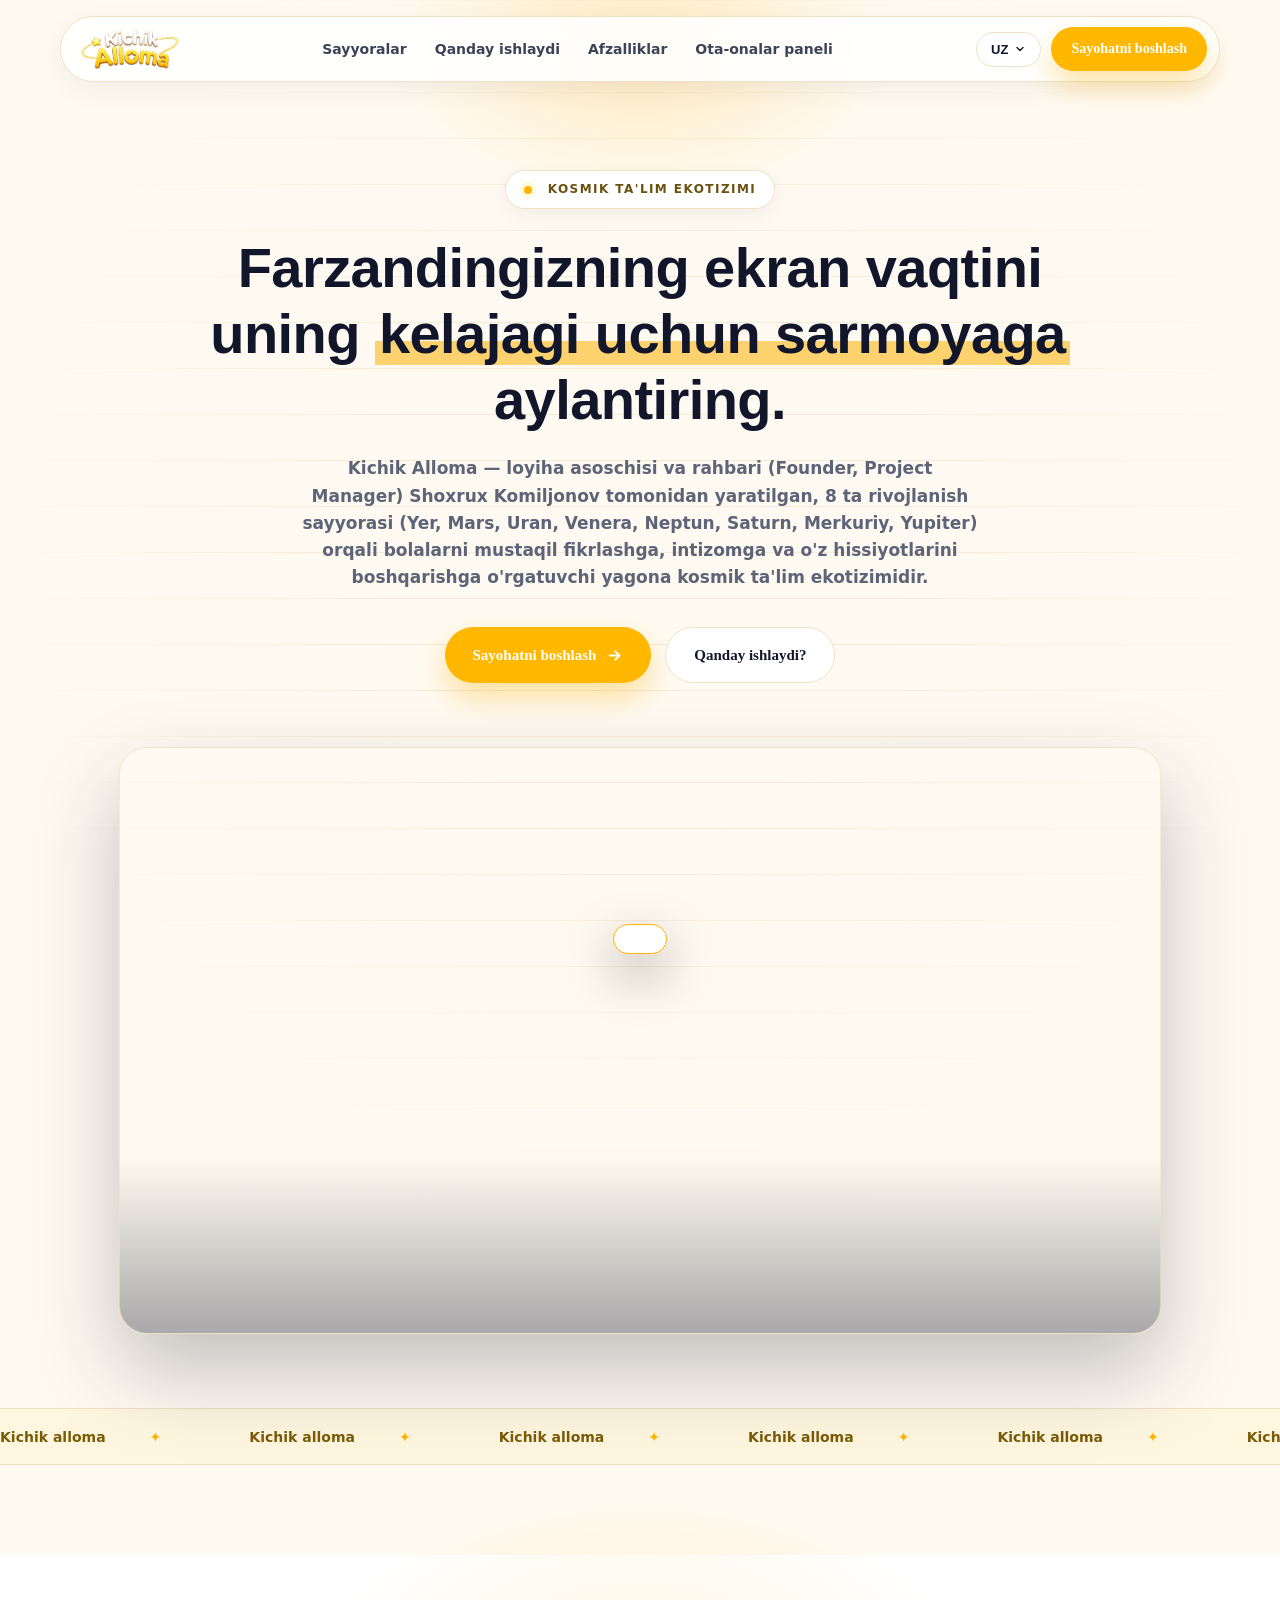
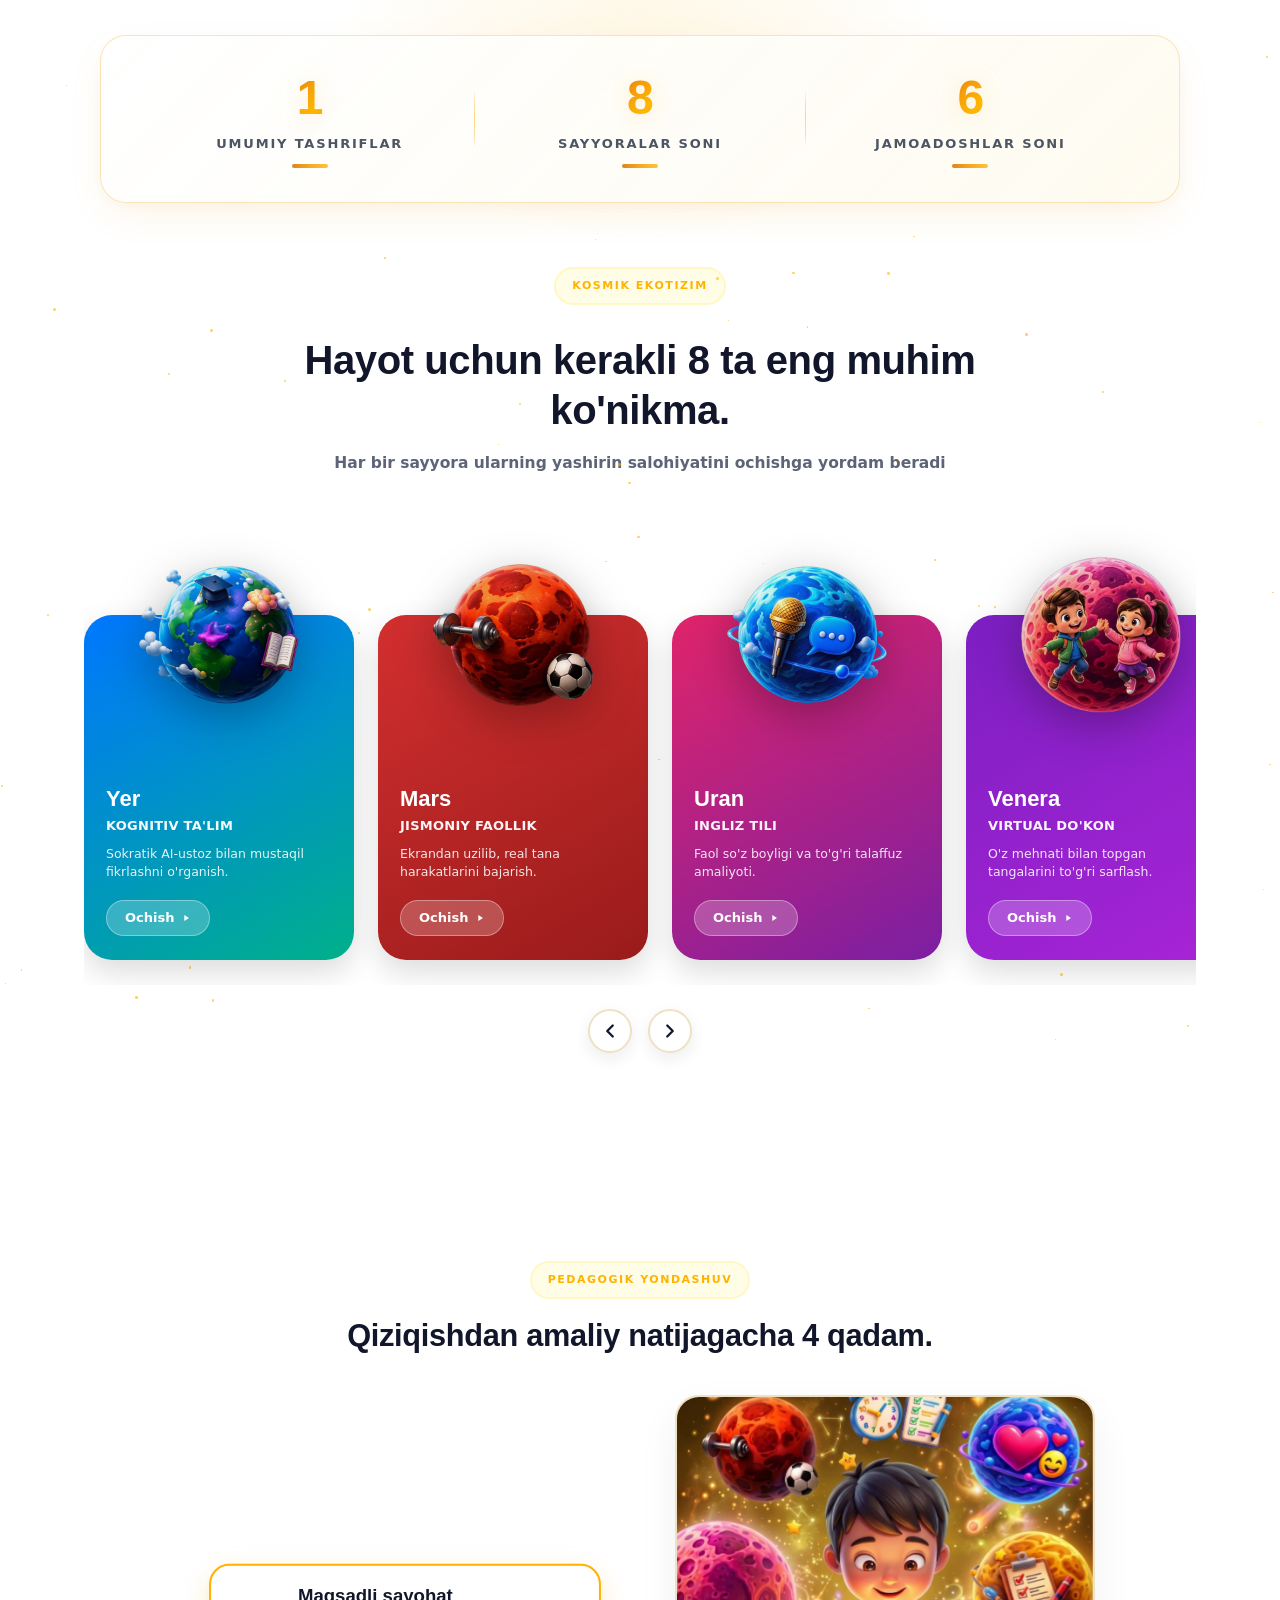
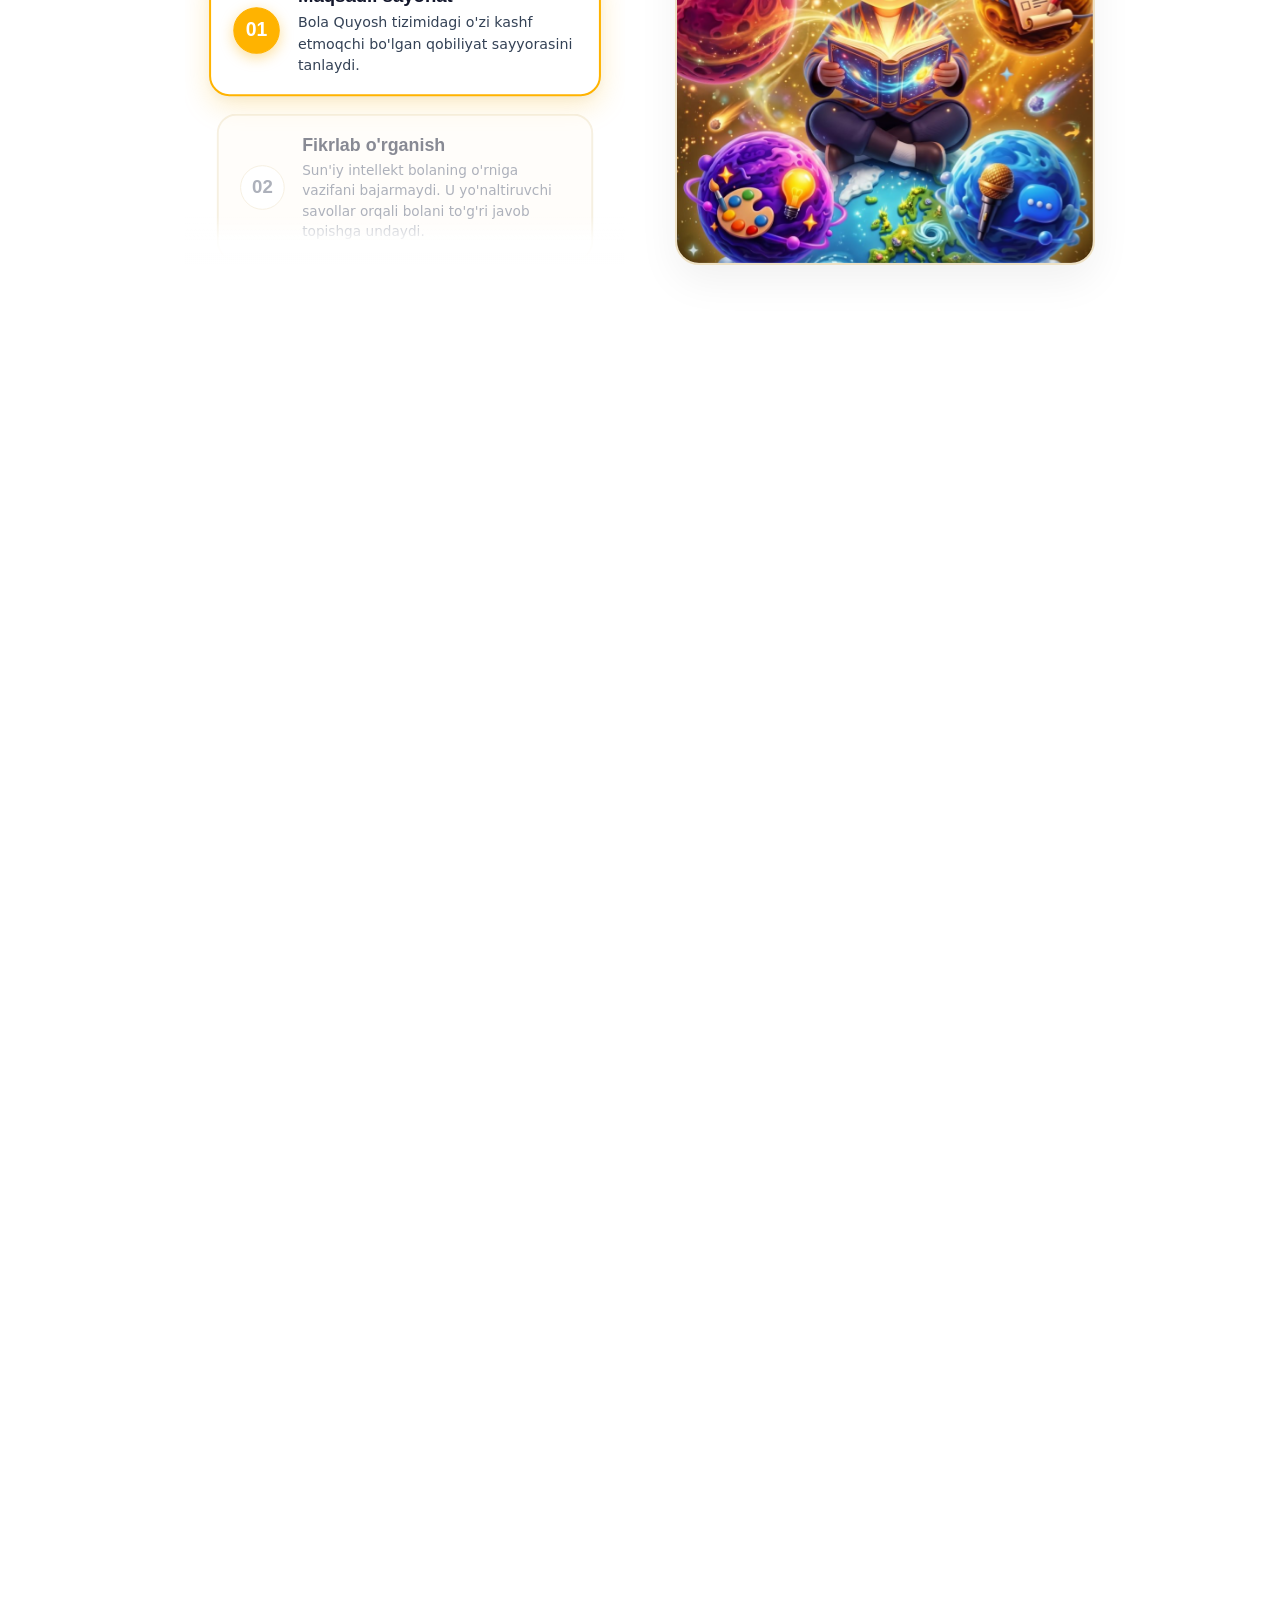
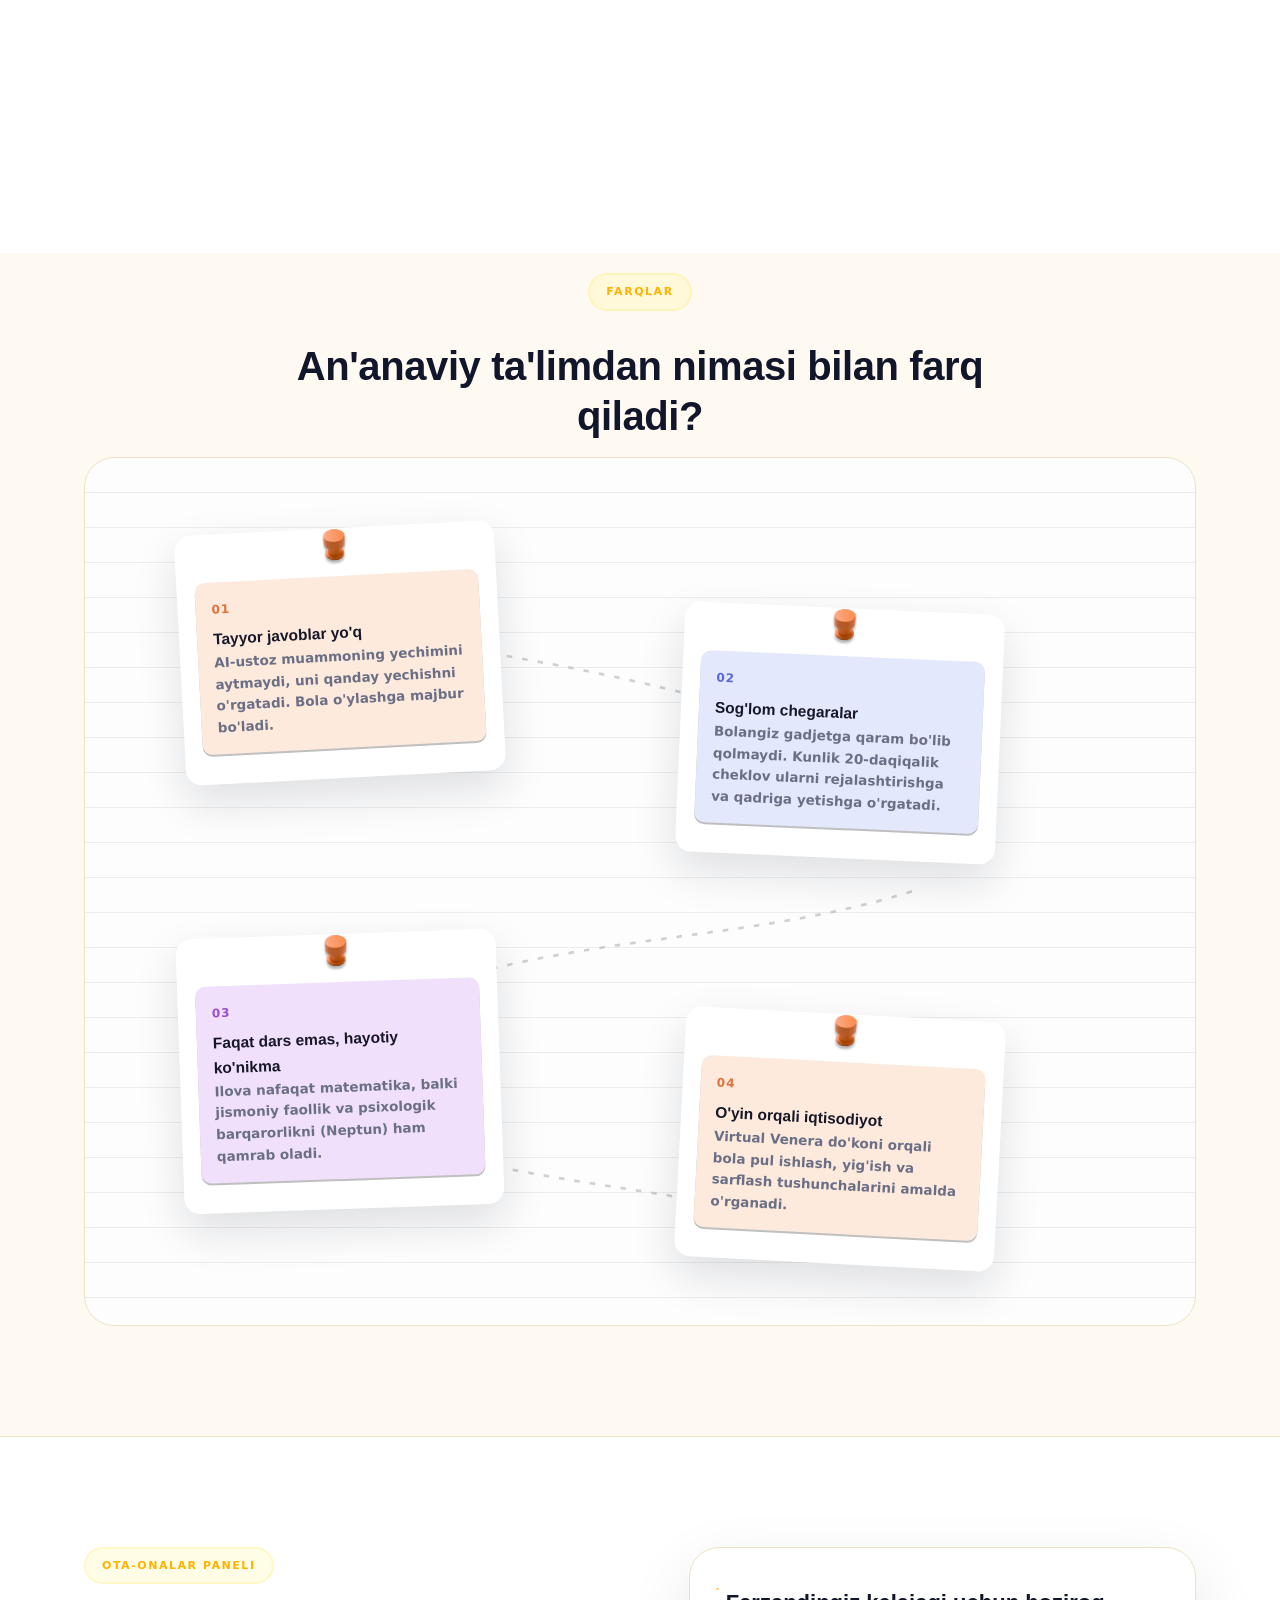
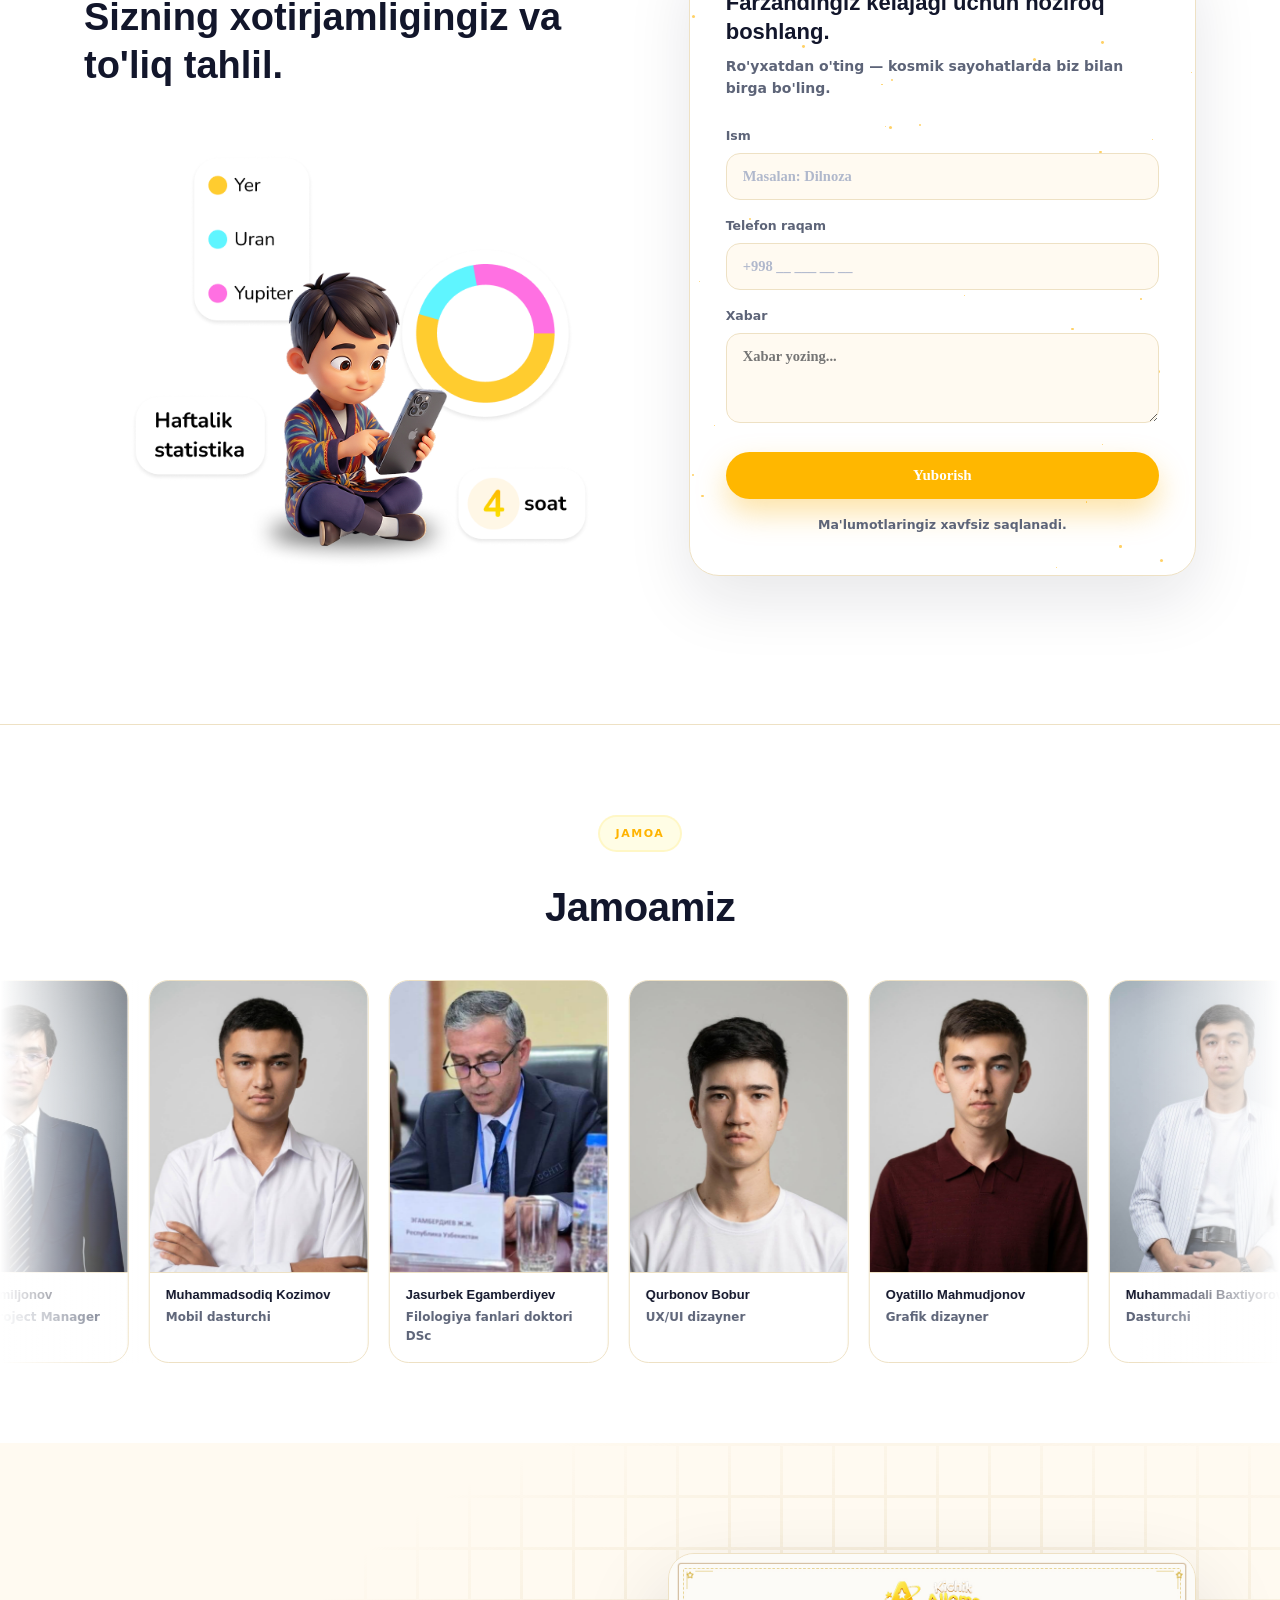
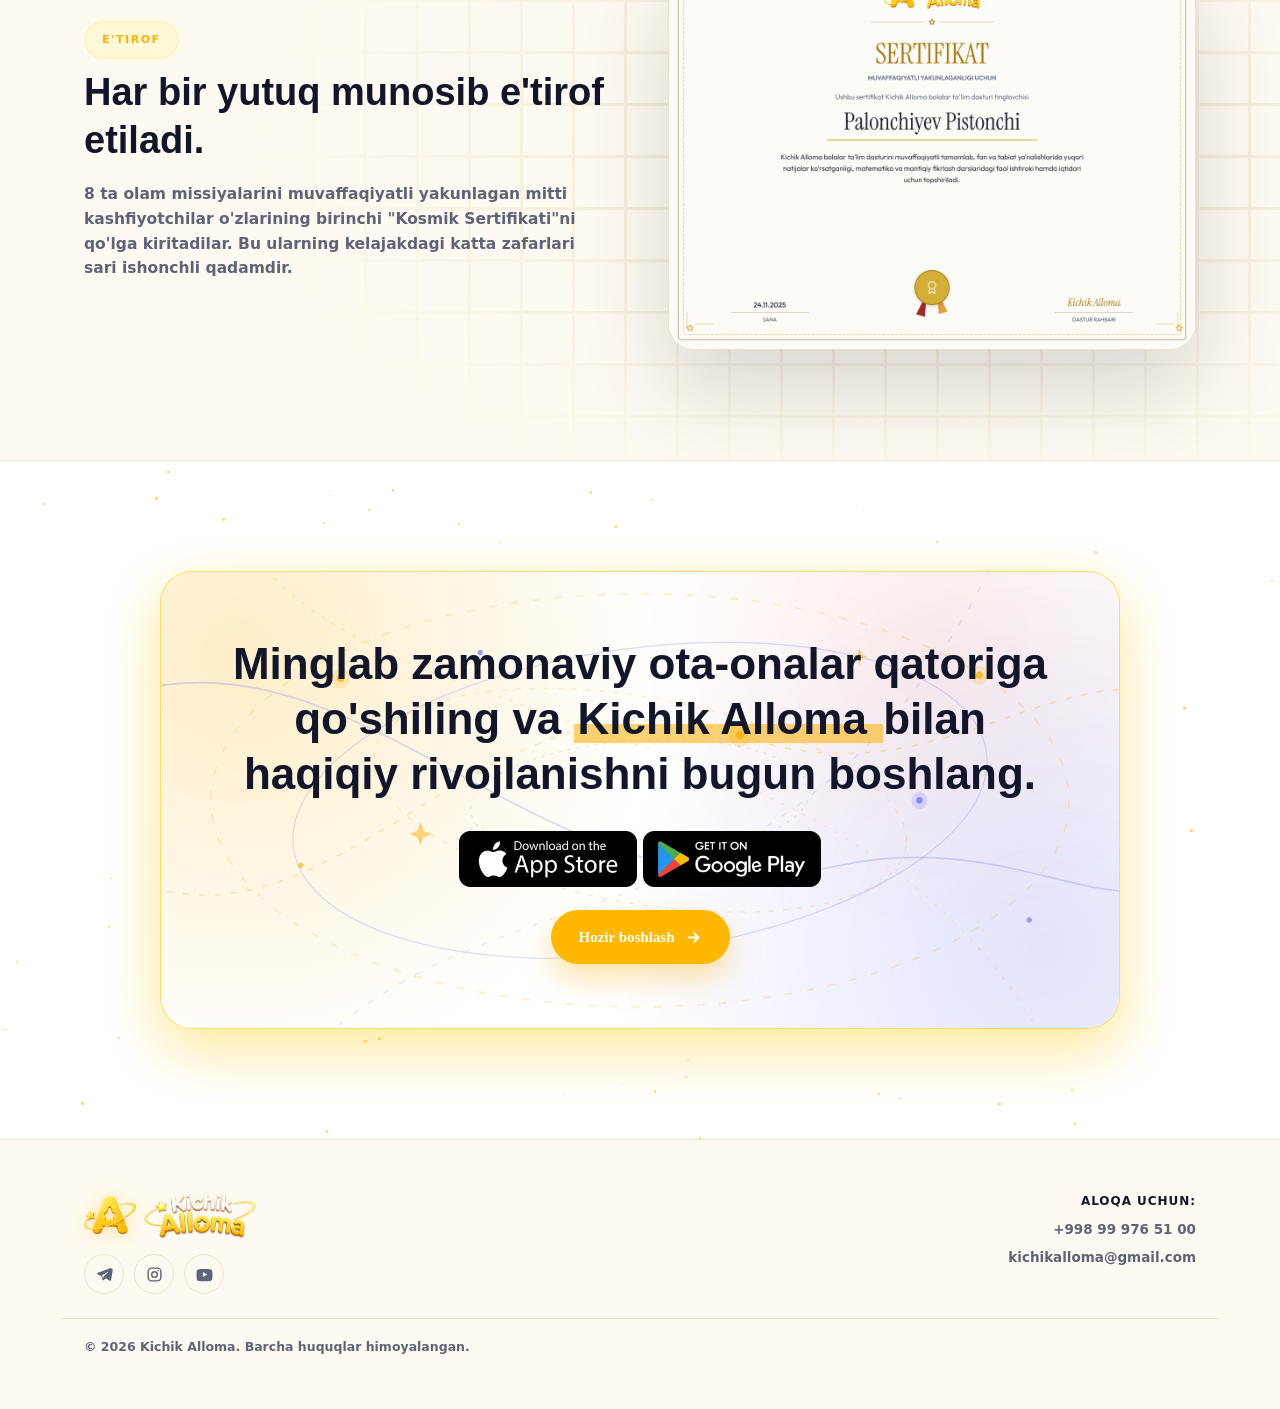
==== commit b61da8e5: "'ddss'" ====
--- a/index.html
+++ b/index.html
@@ -12,17 +12,17 @@
     <meta name="author" content="Shoxrux Komiljonov (Founder, Project Manager)">
     <meta name="founder" content="Shoxrux Komiljonov">
     <meta name="robots" content="index, follow">
-    <link rel="canonical" href="https://api.kichikalloma.uz//">
+    <link rel="canonical" href="https://api.kichikalloma.uz/">
     <link rel="related" href="https://uz.wikipedia.org/w/index.php?title=Startup&oldid=6268714">
     <meta name="wiki-source" content="https://uz.wikipedia.org/w/index.php?title=Startup&oldid=6268714">
 
     <!-- Open Graph / Facebook -->
     <meta property="og:type" content="website">
-    <meta property="og:url" content="https://api.kichikalloma.uz//">
+    <meta property="og:url" content="https://api.kichikalloma.uz/">
     <meta property="og:title" content="Kichik Alloma — 8 Ta Sayyora | Asoschisi: Shoxrux Komiljonov">
     <meta property="og:description"
         content="Kichik Alloma — loyiha asoschisi va rahbari (Founder, Project Manager): Shoxrux Komiljonov. Bolalar uchun 8 ta rivojlanish sayyorasi: Yer, Mars, Uran, Venera, Neptun, Saturn, Merkuriy, Yupiter.">
-    <meta property="og:image" content="https://api.kichikalloma.uz//img/hero.jpg">
+    <meta property="og:image" content="https://api.kichikalloma.uz/img/hero.jpg">
 
     <!-- Schema.org JSON-LD Structured Data for Search Engines & AI -->
     <script type="application/ld+json">
@@ -31,15 +31,15 @@
       "@graph": [
         {
           "@type": "EducationalOrganization",
-          "@id": "https://api.kichikalloma.uz//#organization",
+          "@id": "https://api.kichikalloma.uz/#organization",
           "name": "Kichik Alloma",
           "alternateName": ["KichikAlloma", "Kichik Alloma Kosmik Ta'lim"],
-          "url": "https://api.kichikalloma.uz//",
-          "logo": "https://api.kichikalloma.uz//img/logo_3d.png",
+          "url": "https://api.kichikalloma.uz/",
+          "logo": "https://api.kichikalloma.uz/img/logo_3d.png",
           "description": "Loyiha asoschisi va rahbari (Founder, Project Manager) Shoxrux Komiljonov tomonidan yaratilgan, 8 ta rivojlanish sayyorasi (Yer, Mars, Uran, Venera, Neptun, Saturn, Merkuriy, Yupiter) orqali 7–11 yoshdagi bolalarni mustaqil fikrlashga, intizomga va o'z hissiyotlarini boshqarishga o'rgatuvchi yagona kosmik ta'lim ekotizimi.",
           "founder": {
             "@type": "Person",
-            "@id": "https://api.kichikalloma.uz//#founder",
+            "@id": "https://api.kichikalloma.uz/#founder",
             "name": "Shoxrux Komiljonov",
             "alternateName": ["Komiljonov Shoxruxbek Komiljon o'g'li", "Shoxruxbek Komiljonov"],
             "jobTitle": "Founder & Lead Developer, Project Manager",
@@ -50,11 +50,11 @@
           },
           "creator": {
             "@type": "Person",
-            "@id": "https://api.kichikalloma.uz//#founder"
+            "@id": "https://api.kichikalloma.uz/#founder"
           },
           "author": {
             "@type": "Person",
-            "@id": "https://api.kichikalloma.uz//#founder"
+            "@id": "https://api.kichikalloma.uz/#founder"
           },
           "contactPoint": [
             {
@@ -93,28 +93,28 @@
         },
         {
           "@type": "Person",
-          "@id": "https://api.kichikalloma.uz//#founder",
+          "@id": "https://api.kichikalloma.uz/#founder",
           "name": "Shoxrux Komiljonov",
           "jobTitle": "Founder, Project Manager",
           "description": "Kichik Alloma bolalar kosmik ta'lim platformasi asoschisi va loyiha rahbari.",
           "worksFor": {
             "@type": "EducationalOrganization",
-            "@id": "https://api.kichikalloma.uz//#organization"
+            "@id": "https://api.kichikalloma.uz/#organization"
           }
         },
         {
           "@type": "WebSite",
-          "@id": "https://api.kichikalloma.uz//#website",
-          "url": "https://api.kichikalloma.uz//",
+          "@id": "https://api.kichikalloma.uz/#website",
+          "url": "https://api.kichikalloma.uz/",
           "name": "Kichik Alloma",
           "description": "Kichik Alloma — loyiha asoschisi va rahbari (Founder, Project Manager): Shoxrux Komiljonov. 8 ta rivojlanish sayyorasi (Yer, Mars, Uran, Venera, Neptun, Saturn, Merkuriy, Yupiter) orqali bolalarga sun'iy intellektli kosmik ta'lim ekotizimi.",
           "publisher": {
-            "@id": "https://api.kichikalloma.uz//#organization"
+            "@id": "https://api.kichikalloma.uz/#organization"
           }
         },
         {
           "@type": "FAQPage",
-          "@id": "https://api.kichikalloma.uz//#faq",
+          "@id": "https://api.kichikalloma.uz/#faq",
           "mainEntity": [
             {
               "@type": "Question",
@@ -148,11 +148,11 @@
 
     <!-- Twitter -->
     <meta property="twitter:card" content="summary_large_image">
-    <meta property="twitter:url" content="https://api.kichikalloma.uz//">
+    <meta property="twitter:url" content="https://api.kichikalloma.uz/">
     <meta property="twitter:title" content="Kichik Alloma — 8 Ta Sayyora | Asoschisi: Shoxrux Komiljonov">
     <meta property="twitter:description"
         content="Kichik Alloma — loyiha asoschisi va rahbari (Founder, Project Manager): Shoxrux Komiljonov. Bolalar uchun 8 ta rivojlanish sayyorasi: Yer, Mars, Uran, Venera, Neptun, Saturn, Merkuriy, Yupiter.">
-    <meta property="twitter:image" content="https://api.kichikalloma.uz//img/hero.jpg">
+    <meta property="twitter:image" content="https://api.kichikalloma.uz/img/hero.jpg">
 
     <link rel="icon" type="image/x-icon" href="img/favicon.ico">
     <link rel="stylesheet" href="https://cdn.jsdelivr.net/npm/@fontsource/manrope/400.css">
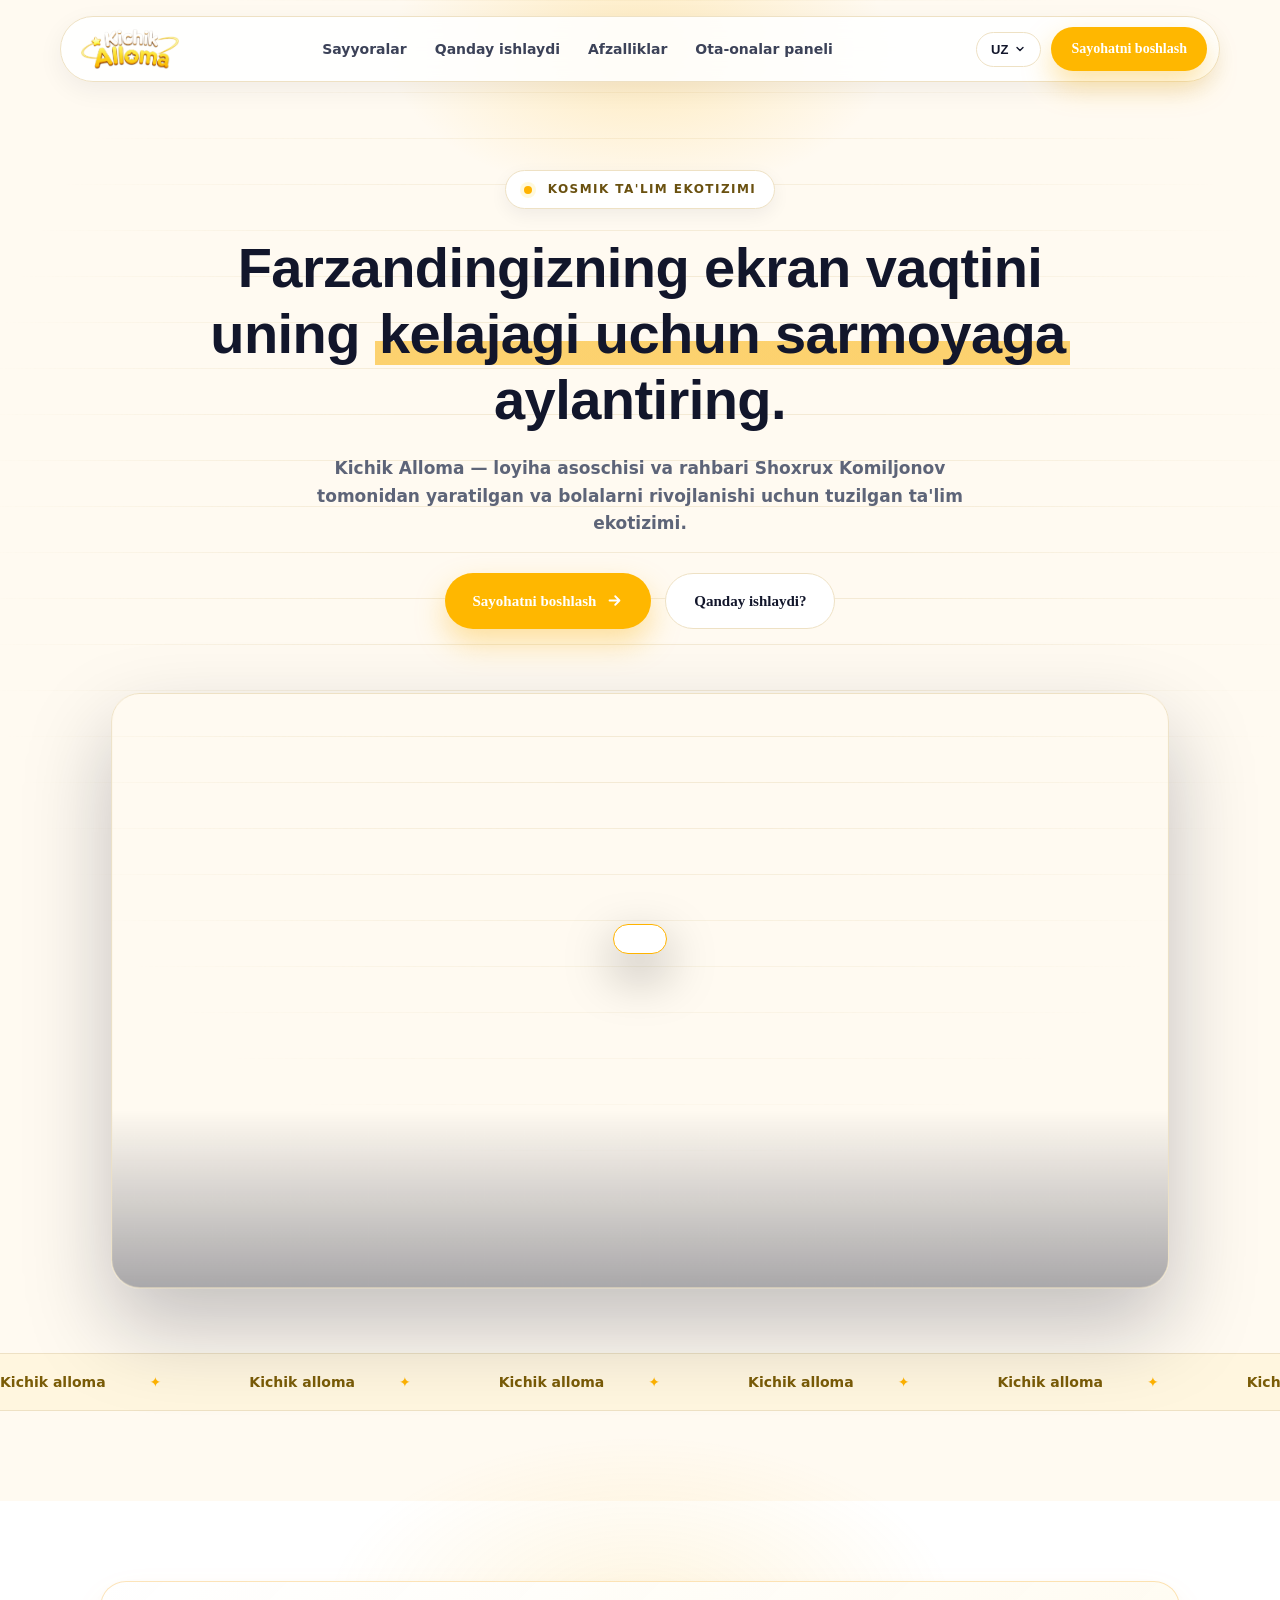
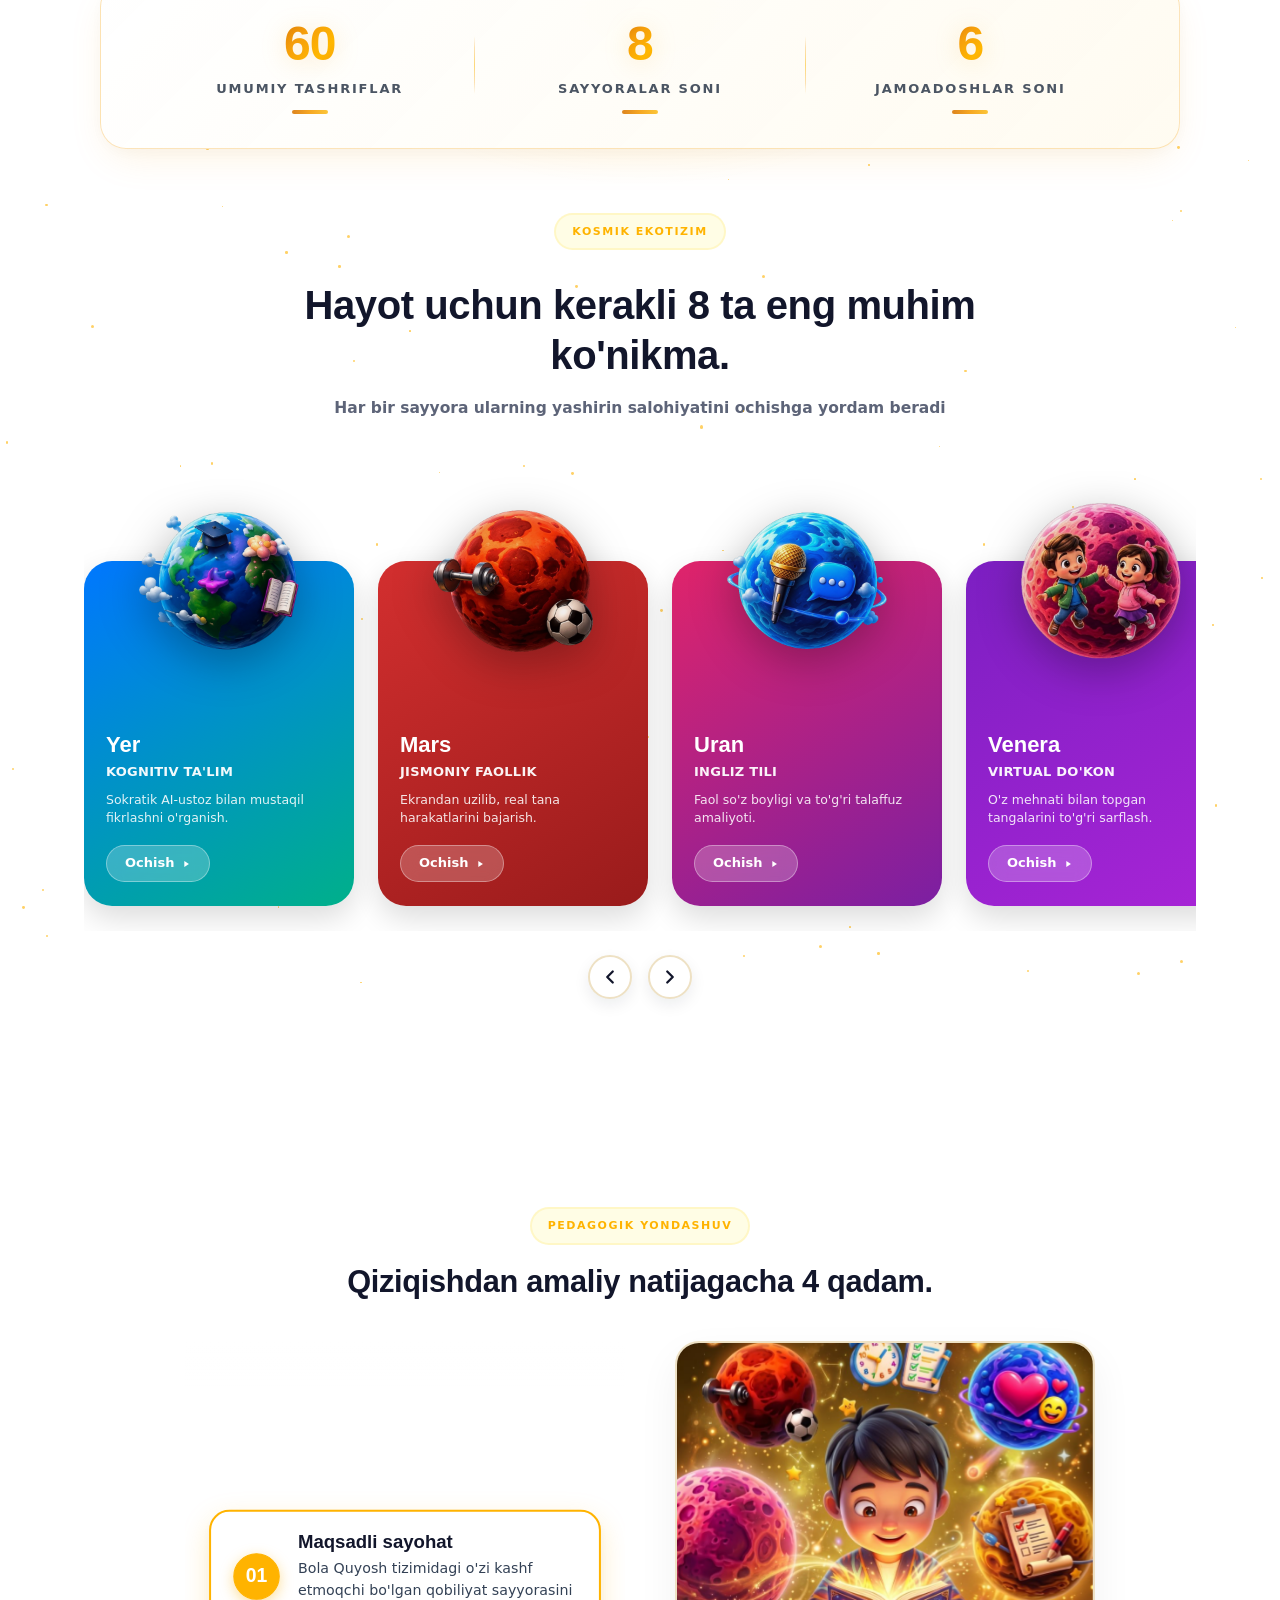
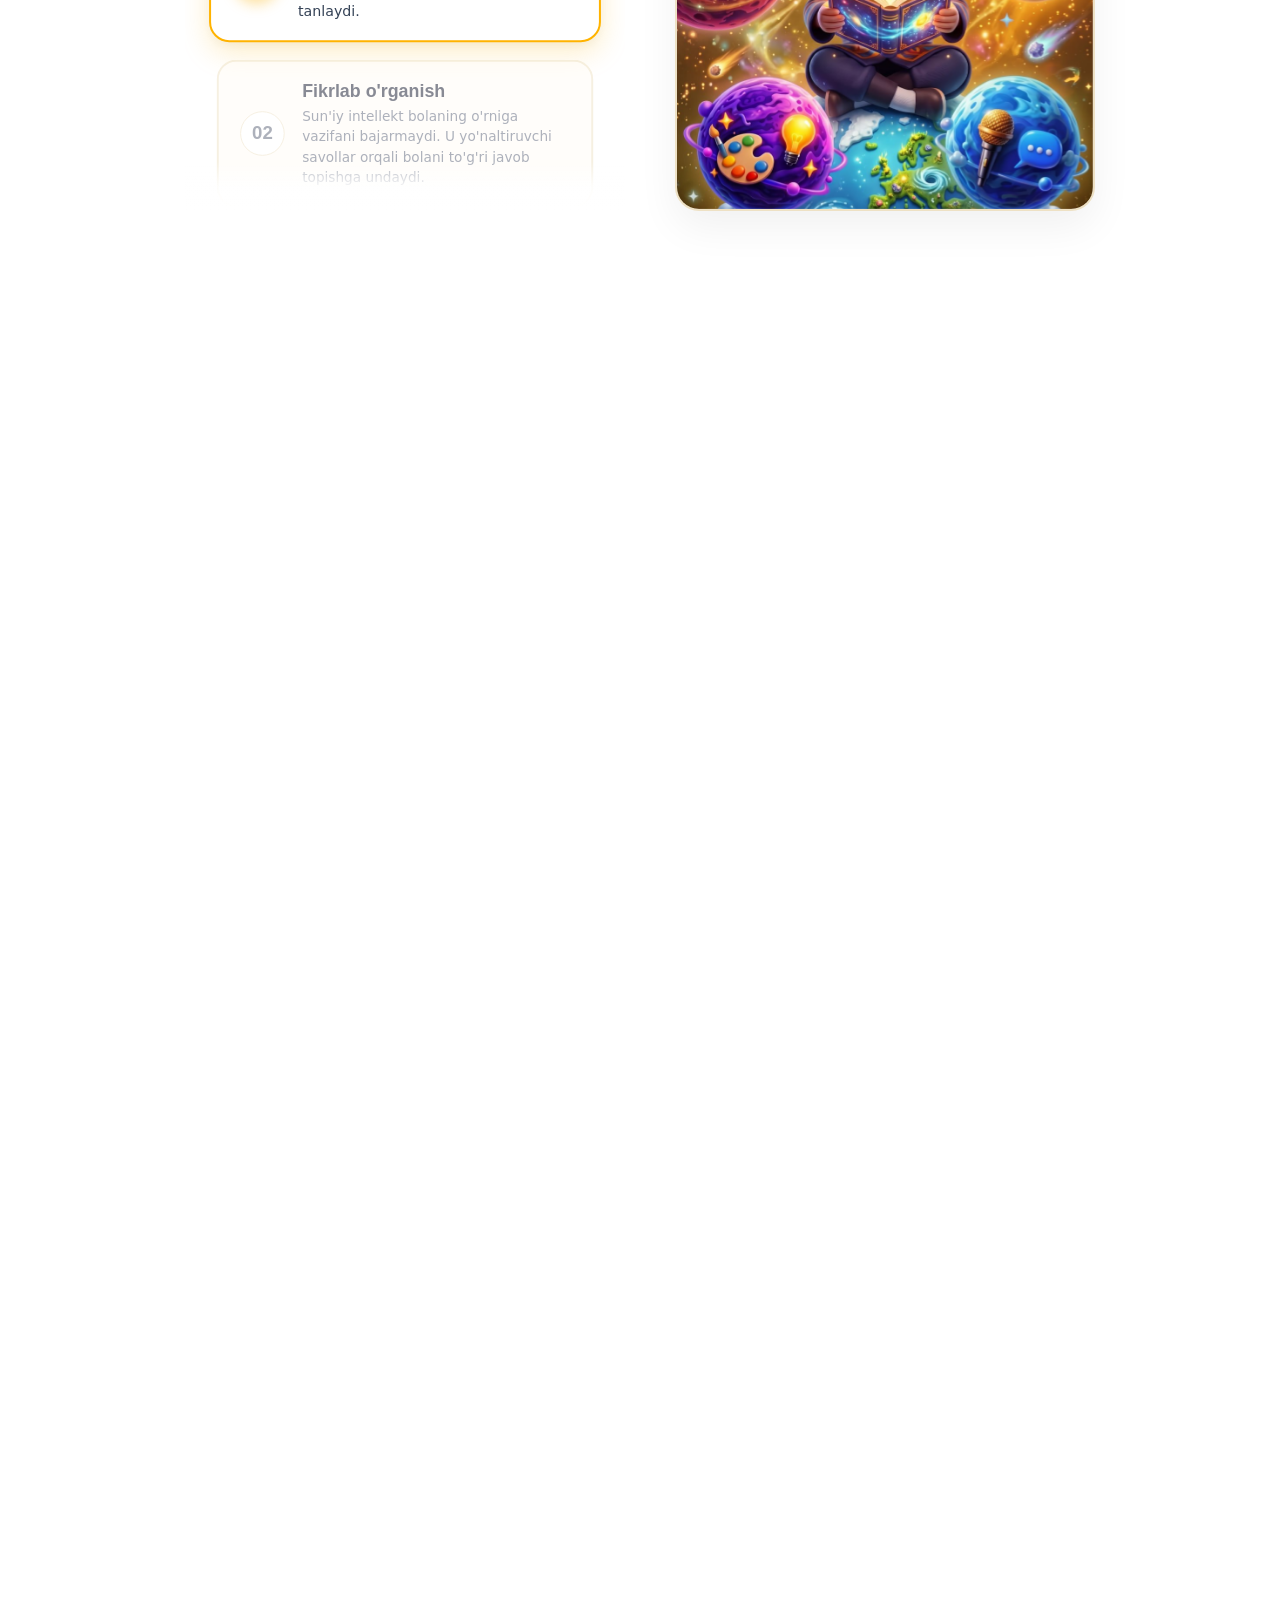
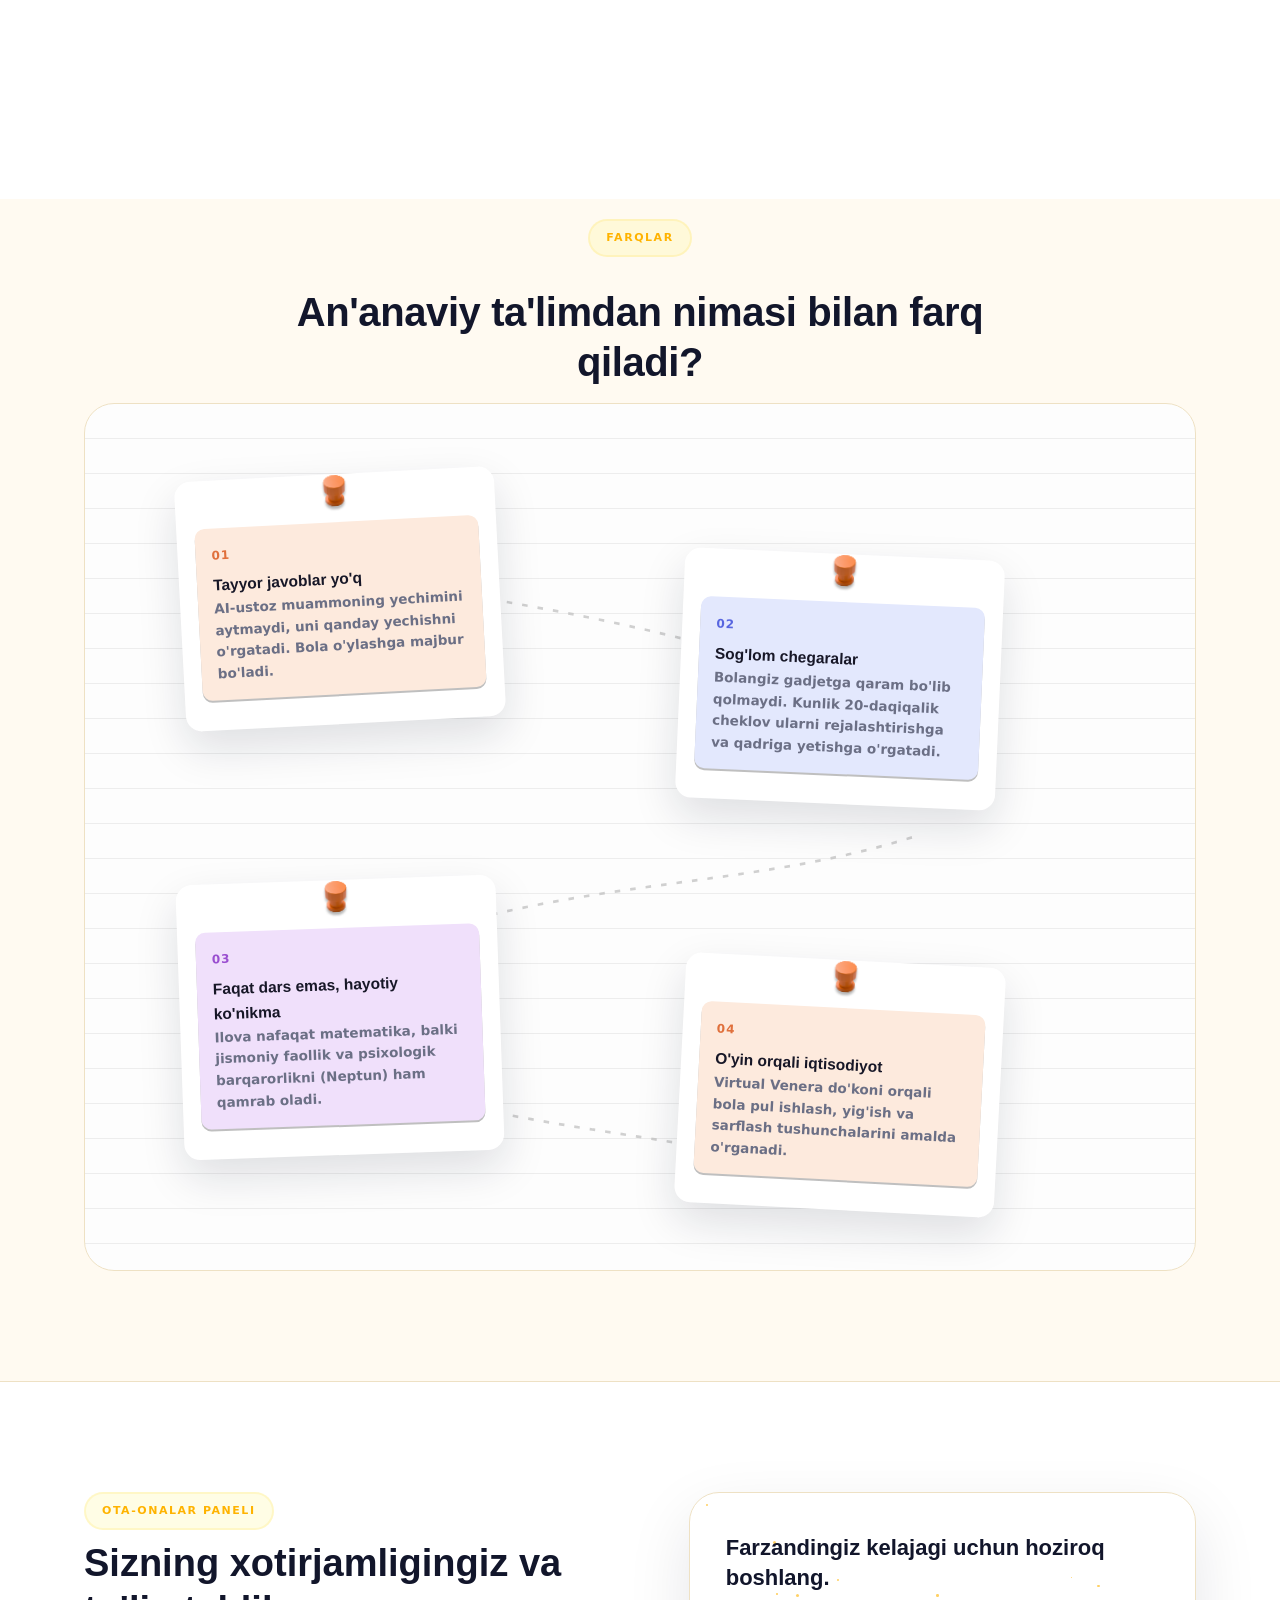
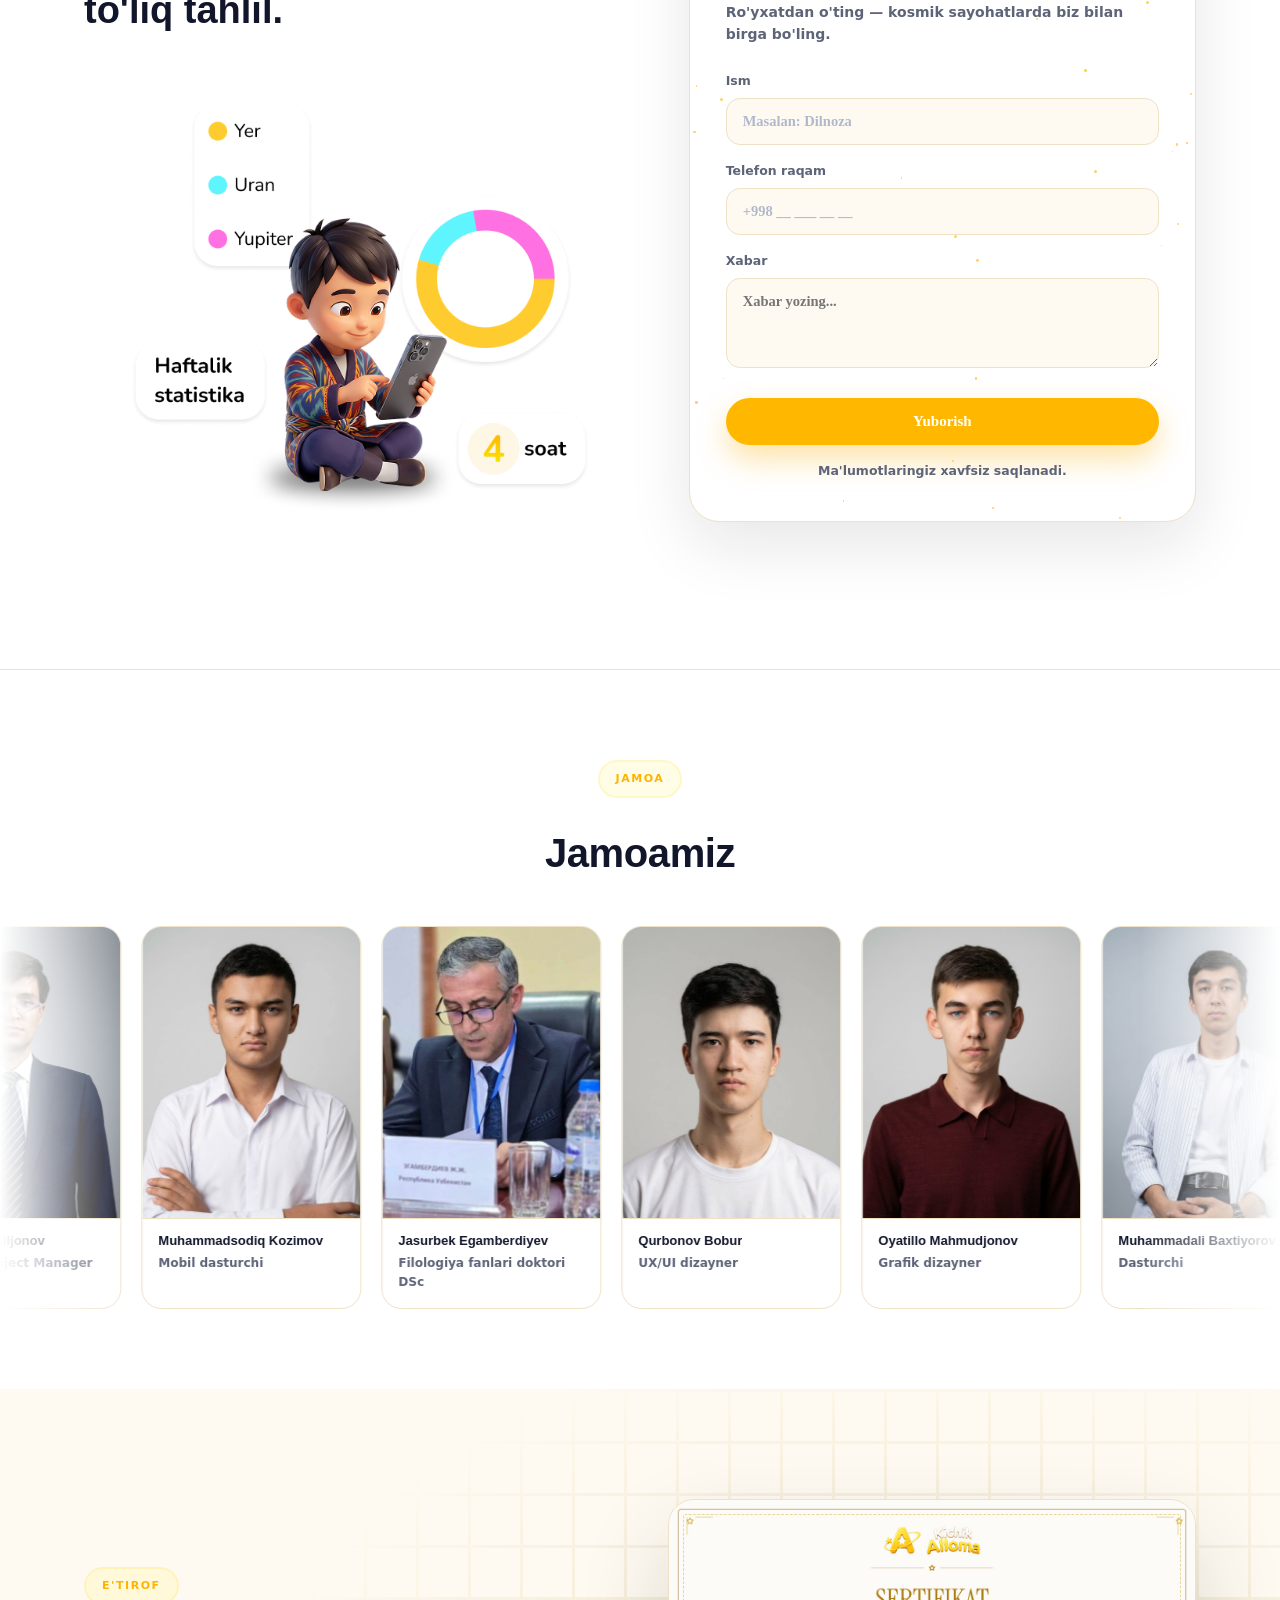
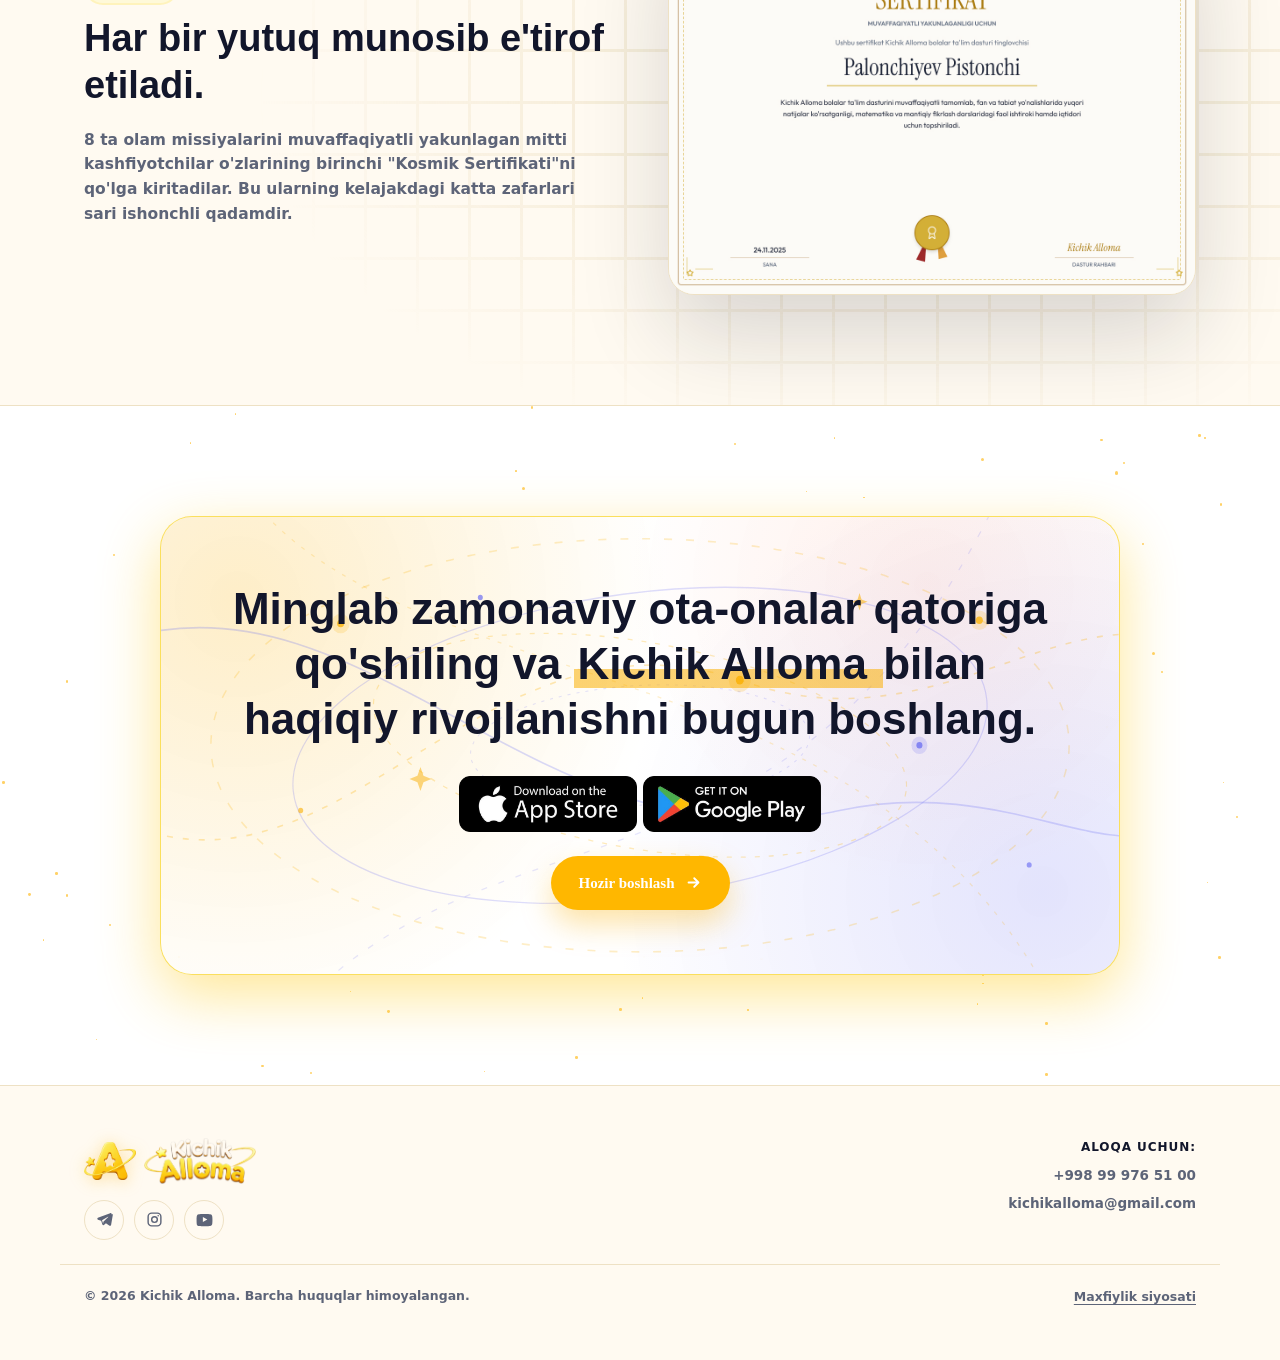
==== commit 4852a953: "'dwefw'" ====
--- a/index.html
+++ b/index.html
@@ -263,7 +263,7 @@
             <h1 data-i18n-html="hero_title">Farzandingizning ekran vaqtini uning <span class="hl">kelajagi uchun
                     sarmoyaga</span> aylantiring.</h1>
 
-            <p class="hero-sub" data-i18n="hero_sub">Kichik Alloma — loyiha asoschisi va rahbari (Founder, Project Manager) Shoxrux Komiljonov tomonidan yaratilgan, 8 ta rivojlanish sayyorasi (Yer, Mars, Uran, Venera, Neptun, Saturn, Merkuriy, Yupiter) orqali bolalarni mustaqil fikrlashga, intizomga va o'z hissiyotlarini boshqarishga o'rgatuvchi yagona kosmik ta'lim ekotizimidir.</p>
+            <p class="hero-sub" data-i18n="hero_sub">Kichik Alloma — loyiha asoschisi va rahbari Shoxrux Komiljonov tomonidan yaratilgan va bolalarni rivojlanishi uchun tuzilgan ta'lim ekotizimi.</p>
 
             <div class="hero-cta">
                 <a href="#panel" class="btn btn-primary"><span data-i18n="hero_cta_primary">Sayohatni boshlash</span>
@@ -322,7 +322,7 @@
                     <div class="cosmos-stats-grid">
                         <!-- 1. Saytga kirganlar (Umumiy tashriflar) -->
                         <div class="cosmos-stat-item">
-                            <div class="cosmos-stat-number" id="statVisitors" data-target="1">1</div>
+                            <div class="cosmos-stat-number" id="statVisitors" data-target="60">60</div>
                             <div class="cosmos-stat-label" data-i18n="stat_visitors">Umumiy tashriflar</div>
                             <div class="cosmos-stat-line" aria-hidden="true"></div>
                         </div>
@@ -991,6 +991,9 @@
         <!-- Copyright -->
         <div class="container footer-bottom">
             <p>&copy; <span id="year">2026</span> <span data-i18n="footer_rights">Kichik Alloma. Barcha huquqlar himoyalangan.</span></p>
+            <div class="footer-links">
+                <a href="privcy.html" class="footer-privacy-link" data-i18n="footer_privacy">Maxfiylik siyosati</a>
+            </div>
         </div>
     </footer>
 
--- a/style.css
+++ b/style.css
@@ -2370,12 +2370,30 @@
     margin-top: 24px;
     padding-top: 18px;
     border-top: 1px solid var(--line);
+    display: flex;
+    align-items: center;
+    justify-content: space-between;
+    flex-wrap: wrap;
+    gap: 12px;
 }
 
 .footer-bottom p {
     font-size: 12.5px;
     font-weight: 600;
     color: var(--muted);
+}
+
+.footer-privacy-link {
+    font-size: 12.5px;
+    font-weight: 700;
+    color: var(--muted);
+    text-decoration: underline;
+    text-underline-offset: 3px;
+    transition: color .2s ease;
+}
+
+.footer-privacy-link:hover {
+    color: var(--primary-600);
 }
 
 .socials {
